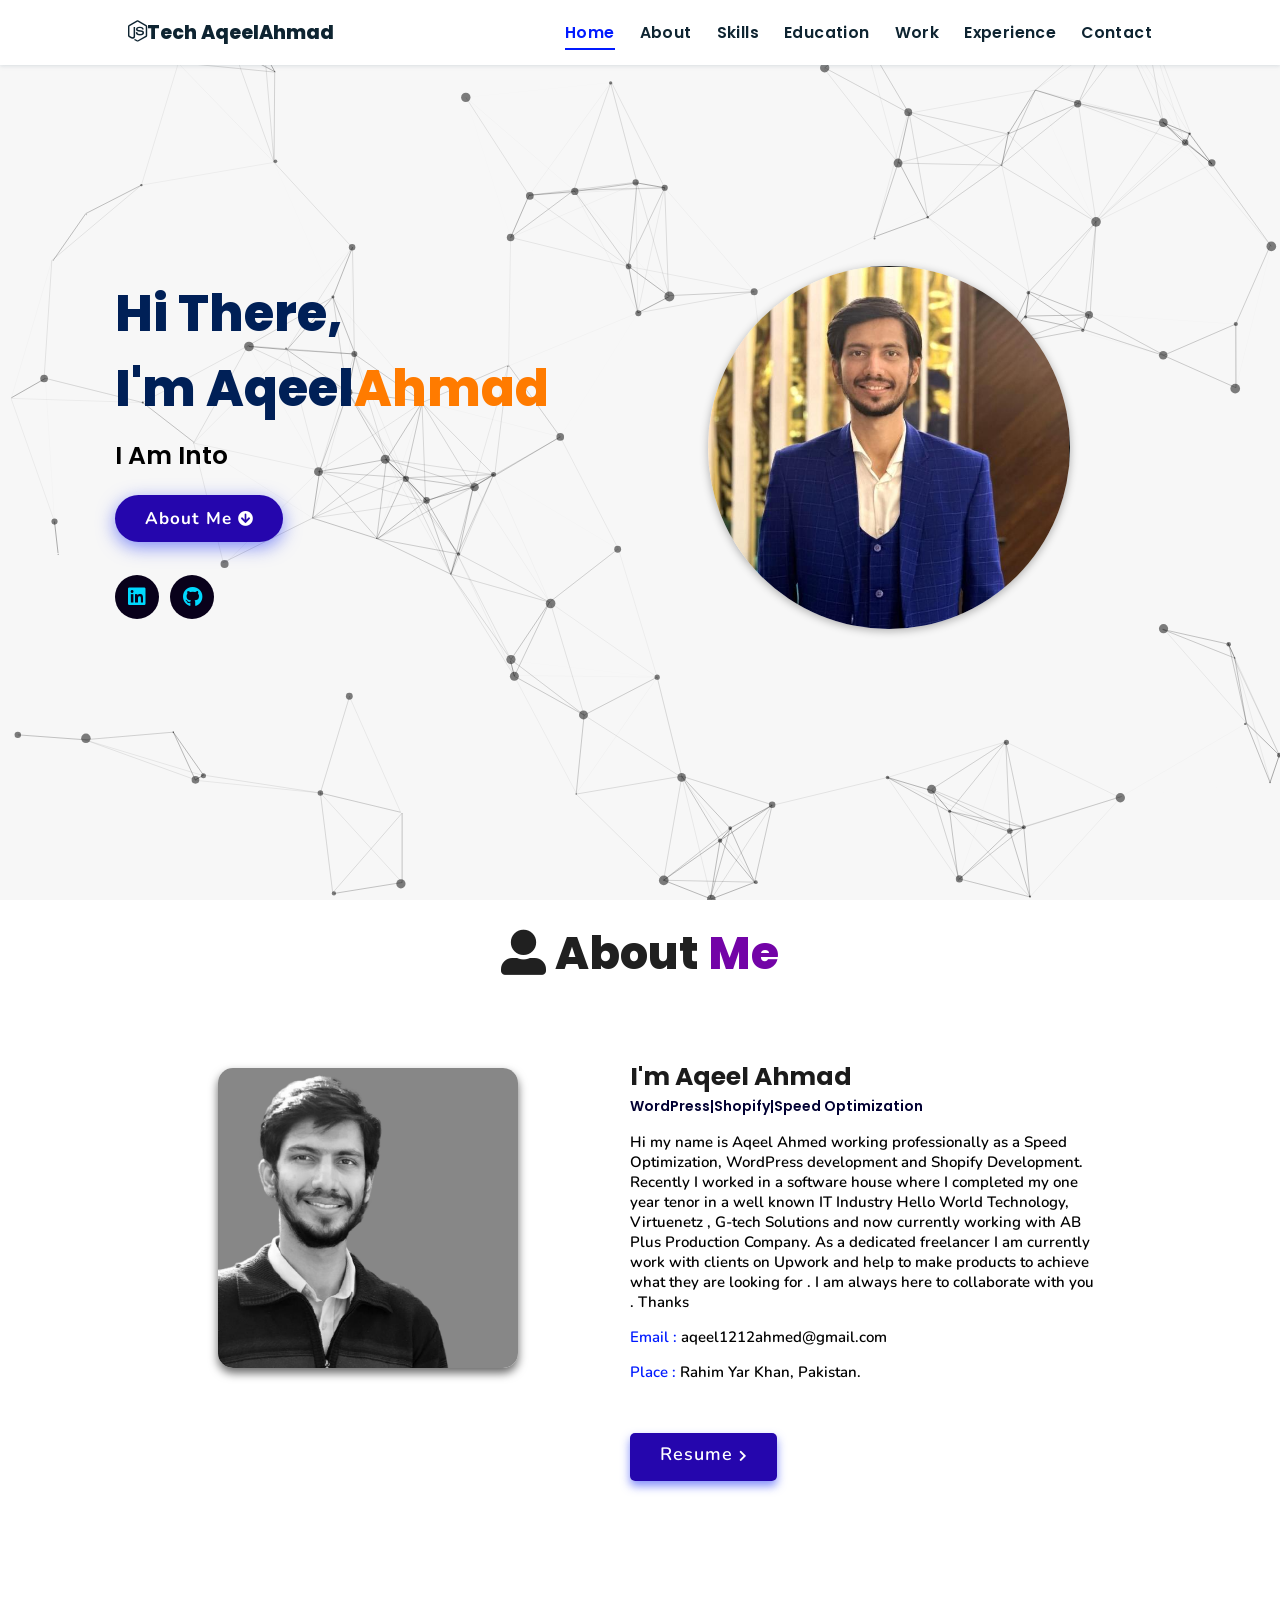
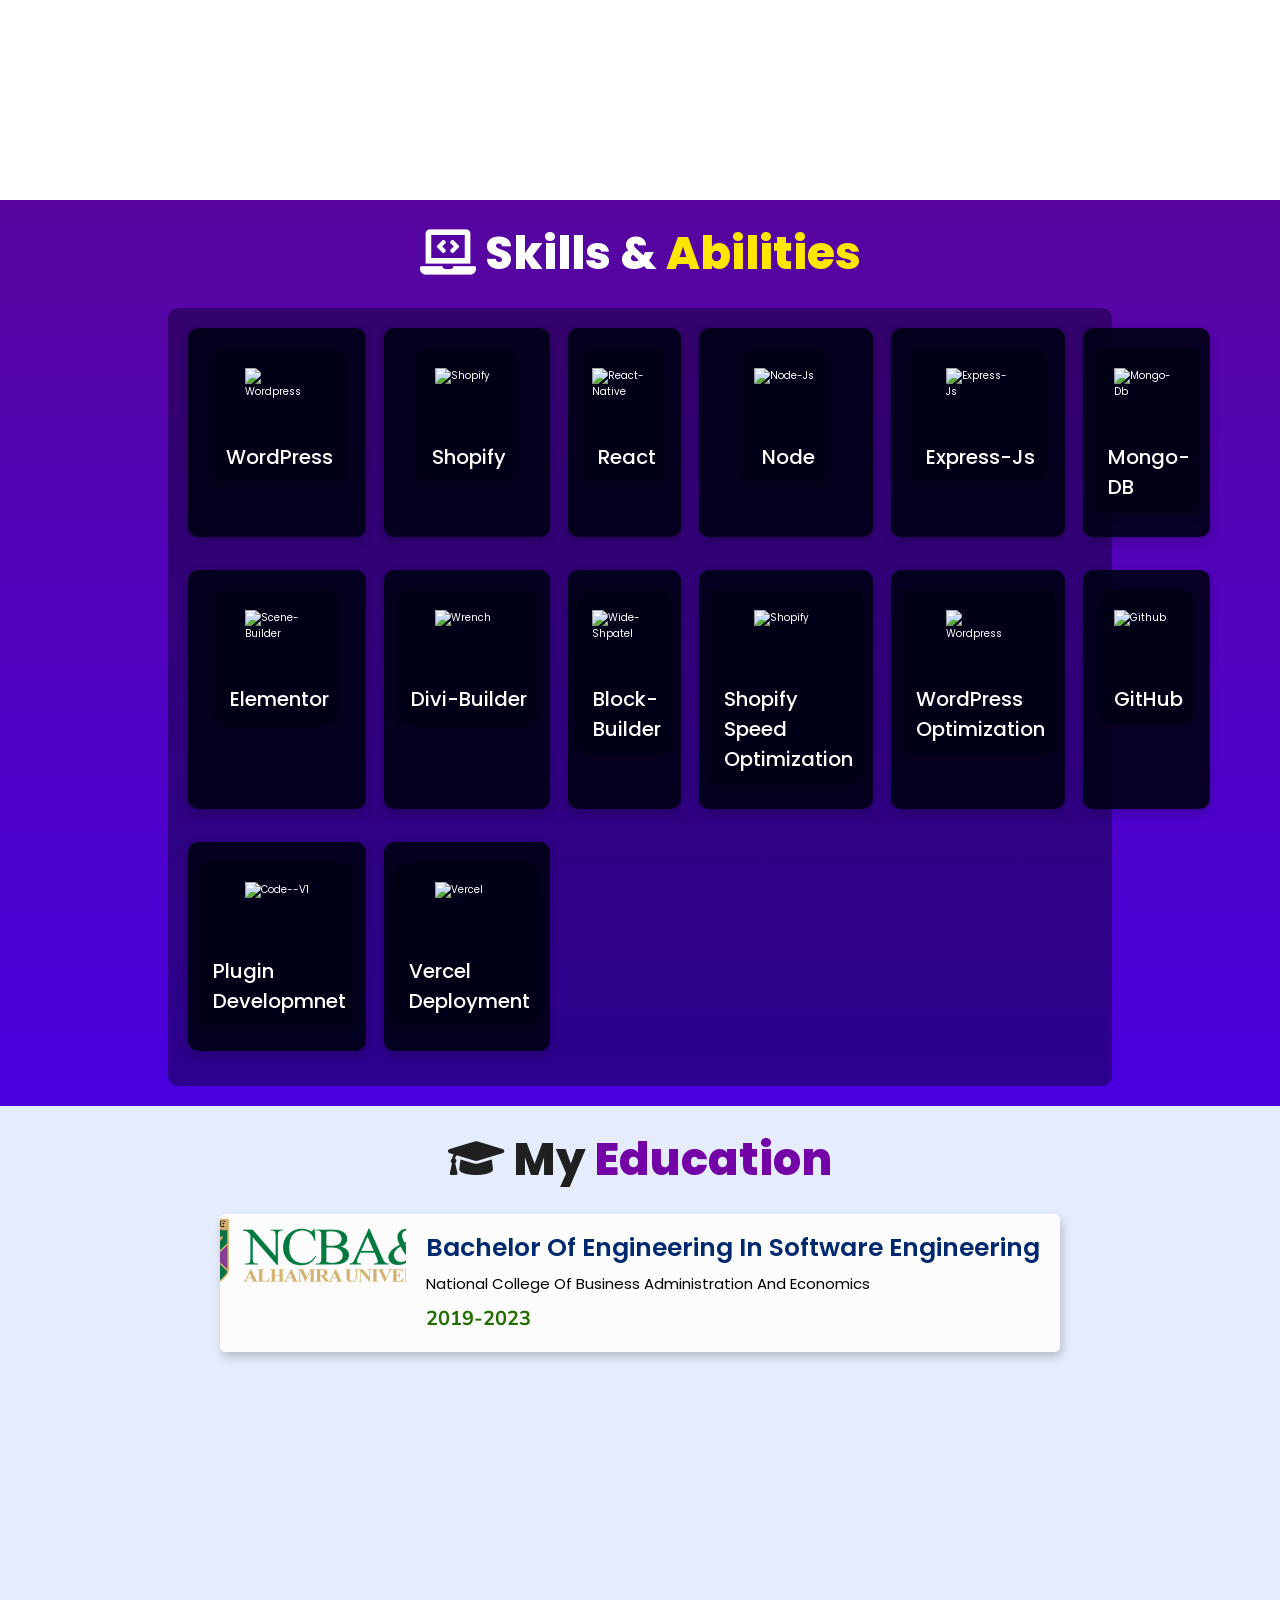
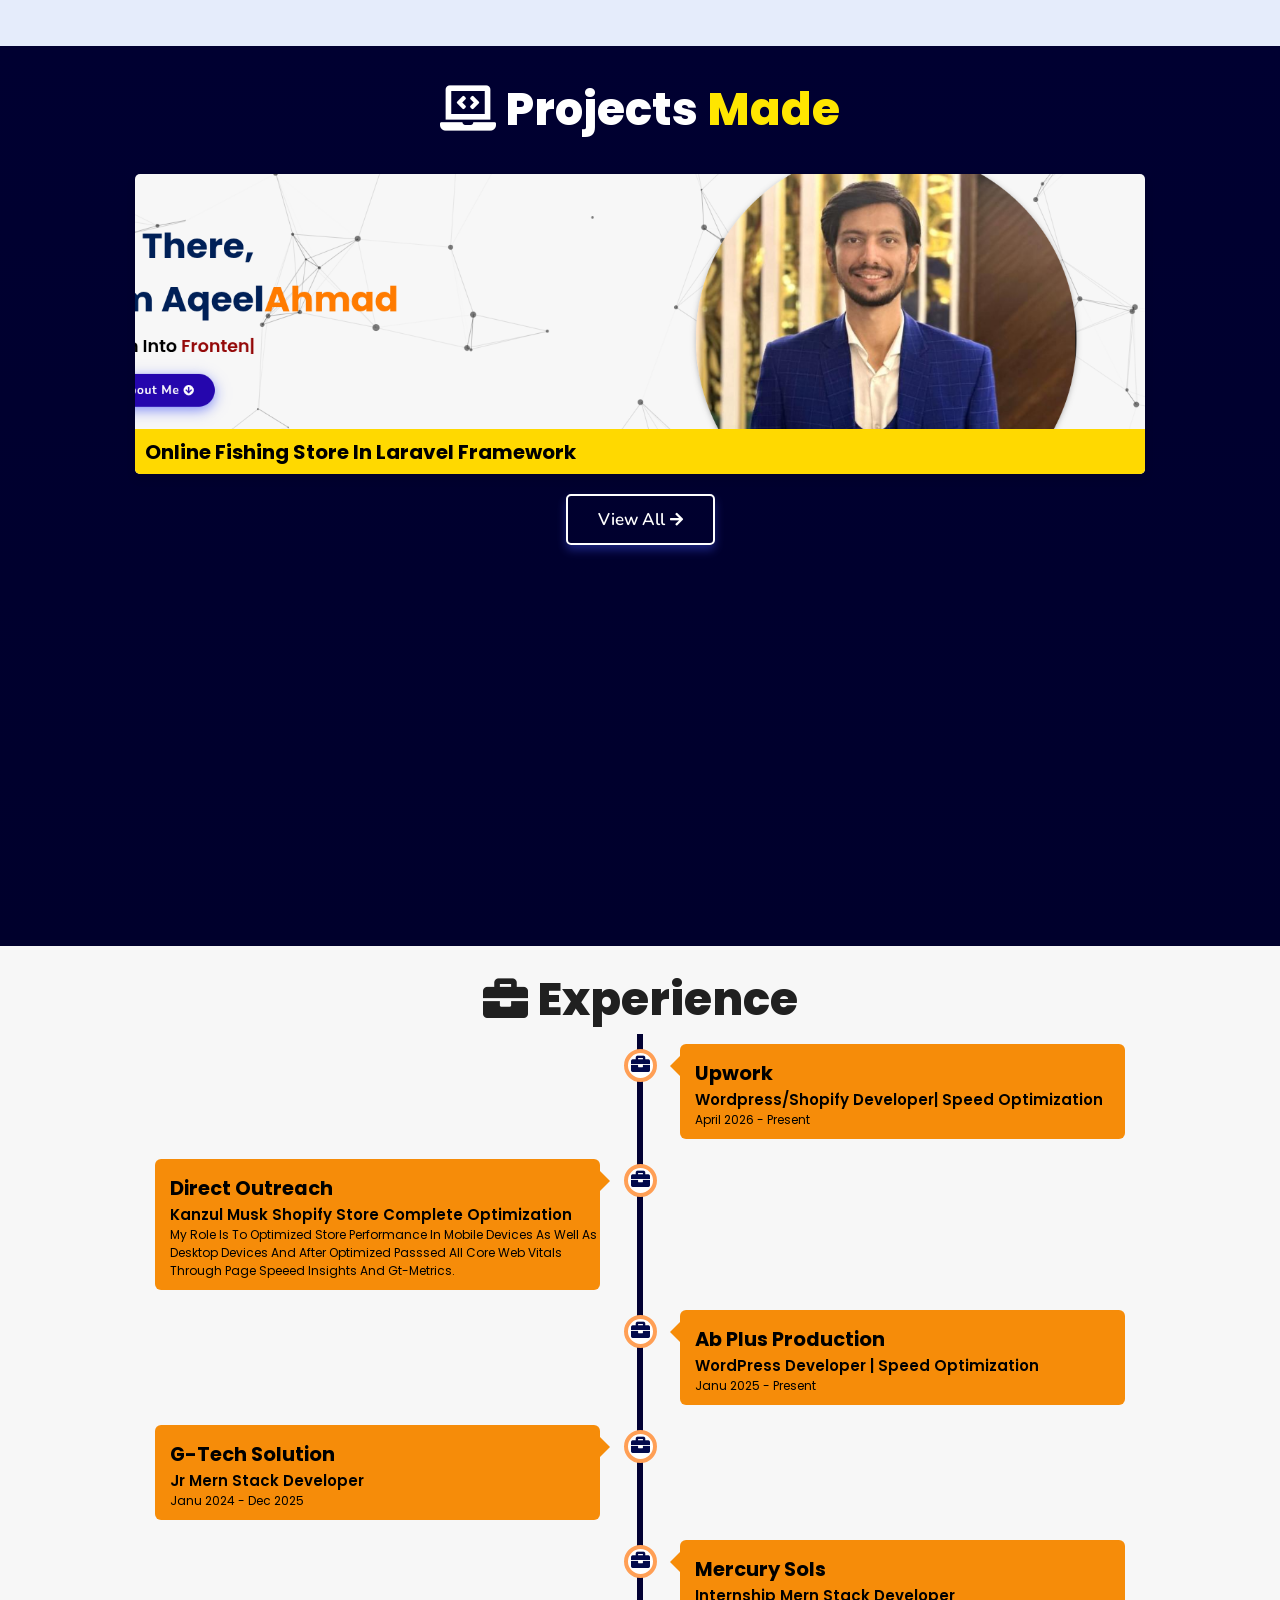
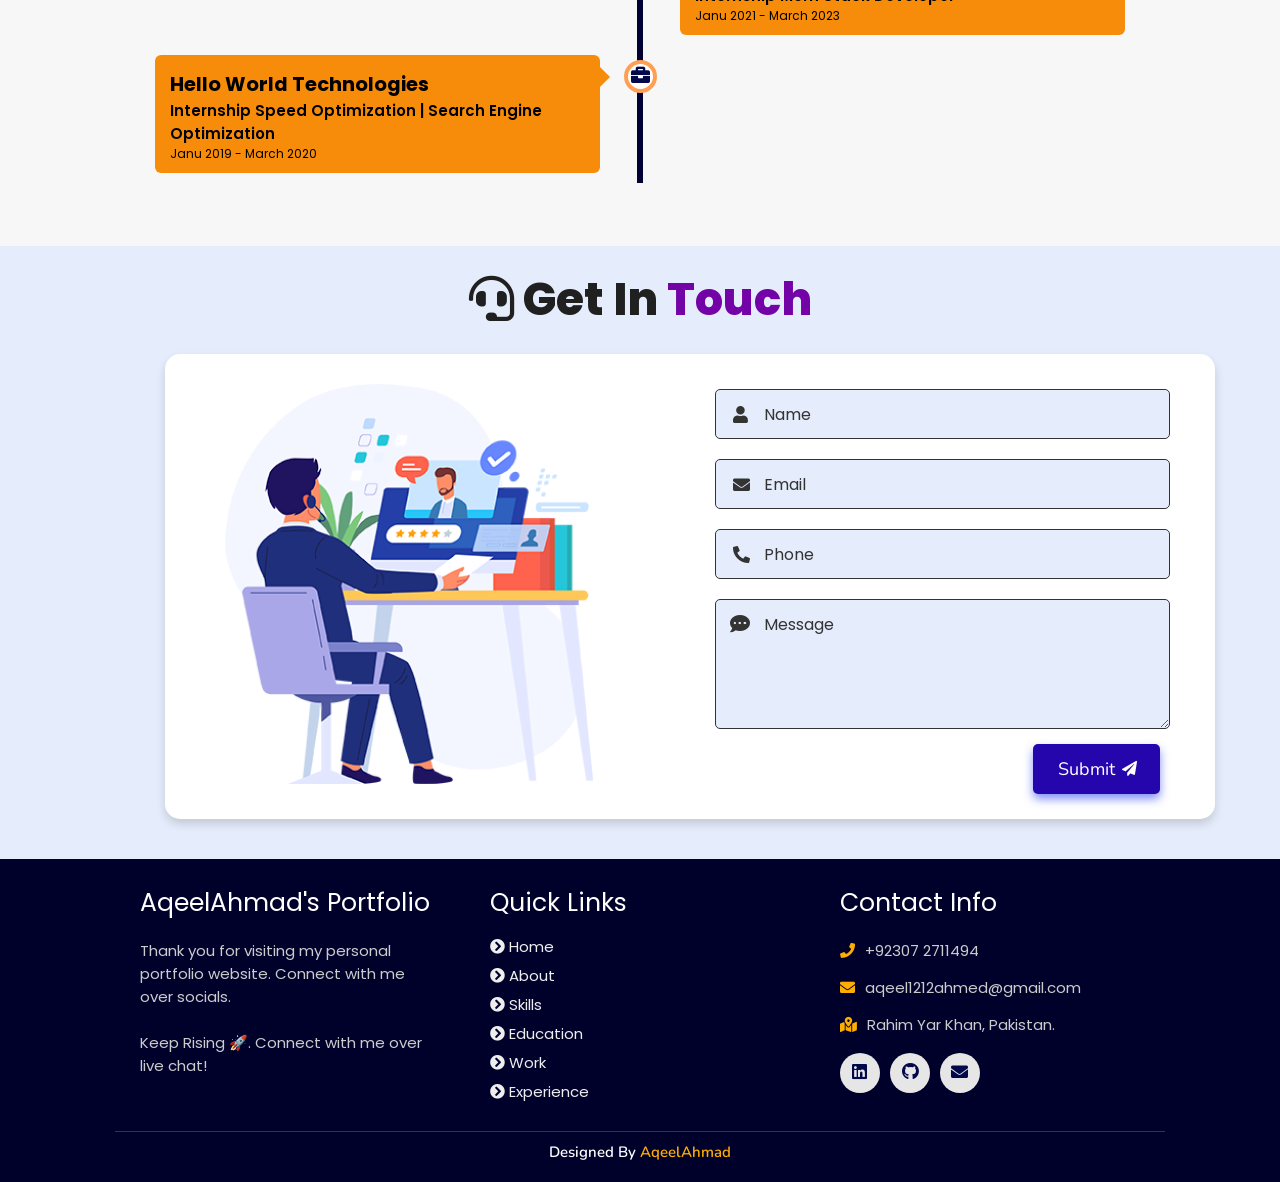
==== index.html @ 5b8ec78a "Update project link in index.html" ====
<!DOCTYPE html>
<html lang="en">

<head>
  <meta charset="UTF-8">
  <meta http-equiv="X-UA-Compatible" content="IE=edge">
  <meta name="viewport" content="width=device-width, initial-scale=1.0">
  <meta name="keywords"
    content="aqeel ahmad, portfolio, aqeel, full stack dev, personal portfolio lifecodes, shopify development, portfolio website, personal portfolio, wordpress development, speed optimization" />
  <meta name="description" content="Welcome to Aqeel Ahmad Portfolio. Expert in Full Stack Web Development, WordPress Development, Shopify Development, Website Speed Optimization." />
  <!-- Custom CSS -->
  <link rel="stylesheet" href="./assets/css/style.css">
  <!-- Font Awesome -->
  <link rel="stylesheet" href="https://cdnjs.cloudflare.com/ajax/libs/font-awesome/5.15.3/css/all.min.css"
    integrity="sha512-iBBXm8fW90+nuLcSKlbmrPcLa0OT92xO1BIsZ+ywDWZCvqsWgccV3gFoRBv0z+8dLJgyAHIhR35VZc2oM/gI1w=="
    crossorigin="anonymous" referrerpolicy="no-referrer" />
  <!-- Favicon -->
  <link id='favicon' rel="shortcut icon" href="./assets/images/favicon.png" type="image/x-png">
  <title>  Portfolio | Aqeel Ahmad </title>
</head>

<body oncontextmenu="return false">

  <!-- pre loader -->
  <!-- <div class="loader-container">
  <img draggable="false" src="./assets/images/preloader.gif" alt="">
</div> -->

  <!-- navbar starts -->
  <header>
    <a href="/" class="logo"><i class="fab fa-node-js"></i>Tech AqeelAhmad</a>

    <div id="menu" class="fas fa-bars"></div>
    <nav class="navbar">
      <ul>
        <li><a class="active" href="#home">Home</a></li>
        <li><a href="#about">About</a></li>
        <li><a href="#skills">Skills</a></li>
        <li><a href="#education">Education</a></li>
        <li><a href="#work">Work</a></li>
        <li><a href="#experience">Experience</a></li>
        <li><a href="#contact">Contact</a></li>
      </ul>
    </nav>
  </header>
  <!-- navbar ends -->


  <!-- hero section starts -->
  <section class="home" id="home">
    <div id="particles-js"></div>

    <div class="content">
      <h2>Hi There,<br /> I'm Aqeel<span>Ahmad</span></h2>
      <p>i am into <span class="typing-text"></span></p>
      <a href="#about" class="btn"><span>About Me</span>
        <i class="fas fa-arrow-circle-down"></i>
      </a>
      <div class="socials">
        <ul class="social-icons">
          <li><a class="linkedin" aria-label="LinkedIn" href="https://www.linkedin.com/in/techaqeelahmad"
              target="_blank"><i class="fab fa-linkedin"></i></a></li>
          <li><a class="github" aria-label="GitHub" href="https://github.com/Aqeelmed" target="_blank"><i
                class="fab fa-github"></i></a></li>
          <!-- <li><a class="dev" aria-label="Dev" href="#" target="_blank"><i class="fab fa-dev"></i></a></li> -->
        </ul>
      </div>
    </div>
    <div class="image">
      <img draggable="false" class="tilt" src="./assets/images/hero_1.png" alt="">
    </div>
  </section>
  <!-- hero section ends -->


  <!-- about section starts -->
  <section class="about" id="about">
    <h2 class="heading"><i class="fas fa-user-alt"></i> About <span>Me</span></h2>

    <div class="row">

      <div class="image">
        <img draggable="false" class="tilt" src="./assets/images/hero.png" alt="">
      </div>
      <div class="content">
        <h3>I'm Aqeel Ahmad</h3>
        <span class="tag"> WordPress|Shopify|Speed Optimization </span>

        <p>Hi my name is Aqeel Ahmed working professionally as a Speed Optimization,
          WordPress development and Shopify Development. Recently I worked in a software house where I completed my one
          year tenor in a well known IT Industry Hello World Technology, Virtuenetz , G-tech Solutions and now currently
          working with AB Plus Production Company. As a dedicated freelancer I am currently work with clients on Upwork
          and help to make products to achieve what they are looking for . I am always here to collaborate with you .
          Thanks </p>

        <div class="box-container">
          <!-- <div class="box">
              <p><span> age: </span> 20</p>
              <p><span> phone : </span> +91 XXX-XXX-XXXX</p>
            </div> -->
          <div class="box">
            <p><span> email : </span> aqeel1212ahmed@gmail.com</p>
            <p><span> place : </span> Rahim Yar Khan, Pakistan.</p>
          </div>
        </div>

        <div class="resumebtn">
          <a href="https://drive.google.com/file/d/1DLT5ZkcRjgW5vXzE-aV1rgcgLmIfmIZB/view" target="_blank"
            class="btn"><span>Resume</span>
            <i class="fas fa-chevron-right"></i>
          </a>
        </div>

      </div>
    </div>
  </section>
  <!-- about section ends -->

  <!-- skills section starts -->
  <section class="skills" id="skills">

    <h2 class="heading"><i class="fas fa-laptop-code"></i> Skills & <span>Abilities</span></h2>

    <div class="container">
      <div class="row" id="skillsContainer">
        <div class="bar">
          <div class="info">
            <div class="bar">
              <div class="info">
                <img width="64" height="64" src="https://img.icons8.com/nolan/64/wordpress.png" alt="wordpress" />
                <span>WordPress </span>
              </div>
            </div>
          </div>
        </div>

        <div class="bar">
          <div class="info">
            <div class="bar">
              <div class="info">
                <img width="64" height="64" src="https://img.icons8.com/nolan/64/shopify.png" alt="shopify" />
                <span>Shopify </span>
              </div>
            </div>
          </div>
        </div>
        <div class="bar">
          <div class="info">
            <div class="bar">
              <div class="info">
                <img width="64" height="64" src="https://img.icons8.com/nolan/64/react-native.png" alt="react-native" />
                <span>React </span>
              </div>
            </div>
          </div>
        </div>
        <div class="bar">
          <div class="info">
            <div class="bar">
              <div class="info">
                <img width="64" height="64" src="https://img.icons8.com/nolan/64/node-js.png" alt="node-js" />
                <span>Node </span>
              </div>
            </div>
          </div>
        </div>

        <div class="bar">
          <div class="info">
            <div class="bar">
              <div class="info">
                <img width="64" height="64" src="https://img.icons8.com/nolan/64/express-js.png" alt="express-js" />
                <span>Express-Js </span>
              </div>
            </div>
          </div>
        </div>

        <div class="bar">
          <div class="info">
            <div class="bar">
              <div class="info">
                <img width="64" height="64" src="https://img.icons8.com/nolan/64/mongo-db.png" alt="mongo-db" />
                <span>Mongo-DB </span>
              </div>
            </div>
          </div>
        </div>

        <div class="bar">
          <div class="info">
            <div class="bar">
              <div class="info">
                <img width="64" height="64" src="https://img.icons8.com/nolan/64/scene-builder.png"
                  alt="scene-builder" />
                <span>Elementor </span>
              </div>
            </div>
          </div>
        </div>

        <div class="bar">
          <div class="info">
            <div class="bar">
              <div class="info">
                <img width="64" height="64" src="https://img.icons8.com/nolan/64/wrench.png" alt="wrench" />
                <span>Divi-Builder </span>
              </div>
            </div>
          </div>
        </div>

        <div class="bar">
          <div class="info">
            <div class="bar">
              <div class="info">
                <img width="64" height="64" src="https://img.icons8.com/pulsar-gradient/48/wide-shpatel.png"
                  alt="wide-shpatel" />
                <span>Block-Builder </span>
              </div>
            </div>
          </div>
        </div>
        <div class="bar">
          <div class="info">
            <div class="bar">
              <div class="info">
                <img width="64" height="64" src="https://img.icons8.com/nolan/64/shopify.png" alt="shopify" />
                <span> Shopify Speed Optimization </span>
              </div>
            </div>
          </div>
        </div>
        <div class="bar">
          <div class="info">
            <div class="bar">
              <div class="info">
                <img width="64" height="64" src="https://img.icons8.com/nolan/64/wordpress.png" alt="wordpress" />
                <span> WordPress Optimization </span>
              </div>
            </div>
          </div>
        </div>

        <div class="bar">
          <div class="info">
            <div class="bar">
              <div class="info">
                <img width="64" height="64" src="https://img.icons8.com/softteal-gradient/24/github.png" alt="github" />
                <span> GitHub </span>
              </div>
            </div>
          </div>
        </div>

        <div class="bar">
          <div class="info">
            <div class="bar">
              <div class="info">
                <img width="64" height="64" src="https://img.icons8.com/nolan/64/code--v1.png" alt="code--v1" />
                <span> Plugin Developmnet </span>
              </div>
            </div>
          </div>
        </div>

        <div class="bar">
          <div class="info">
            <div class="bar">
              <div class="info">
                <img width="64" height="64" src="https://img.icons8.com/nolan/64/vercel.png" alt="vercel" />
                <span> Vercel Deployment </span>
              </div>
            </div>
          </div>
        </div>
      </div>
    </div>
    </div>
    </div>
    </div>
  </section>
  <!-- skills section ends -->


  <!-- education section starts -->
  <section class="education" id="education">

    <h1 class="heading"><i class="fas fa-graduation-cap"></i> My <span>Education</span></h1>



    <div class="box-container">

      <div class="box">
        <div class="image">
          <img draggable="false" src="./assets/images/uni.png" alt="">
        </div>
        <div class="content">
          <h3>Bachelor of Engineering in Software Engineering</h3>
          <p>National College of Business Administration and Economics</p>
          <h4>2019-2023 </h4>
        </div>
      </div>
    </div>
  </section>
  <!-- education section ends -->


  <!-- work project section starts -->
  <section class="work" id="work">

    <h2 class="heading"><i class="fas fa-laptop-code"></i> Projects <span>Made</span></h2>

    <div class="box-container">

      <div class="box tilt">
        <img draggable="false" src="./assets/images/projects/project.png" alt="" />
        <div class="content">
          <div class="tag">
            <h3>Online Fishing Store in Laravel Framework</h3>
          </div>
          <div class="desc">
            <p>Complete Ecommerce Store in laravel Framework with all features that required</p>
            <div class="btns">
              <!-- <a href="#" class="btn" target="_blank"><i class="fas fa-eye"></i> View</a> -->
              <a href="https://github.com/Aqeelmed/Online-Fishing-Store.git" class="btn" target="_blank">Code <i
                  class="fas fa-code"></i></a>
            </div>
          </div>
        </div>
      </div>

    </div>

     <div class="viewall">
      <a href="/DigitalResume/projects/index.html" class="btn"><span>View All</span>
        <i class="fas fa-arrow-right"></i>
      </a>
    </div>

  </section>
  <!-- work project section ends -->

  <!-- experience section starts -->
  <section class="experience" id="experience">

    <h2 class="heading"><i class="fas fa-briefcase"></i> Experience </h2>

    <div class="timeline">

      <div class="container right">
        <div class="content">
          <div class="tag">
            <h2>Upwork</h2>
          </div>
          <div class="desc">
            <h3>Wordpress/Shopify Developer| Speed Optimization </h3>
            <p>April 2026 - present</p>
          </div>
        </div>
      </div>

       <div class="container left">
        <div class="content">
          <div class="tag">
            <h2>Direct Outreach</h2>
          </div>
          <div class="desc">
            <h3>Kanzul Musk Shopify Store Complete Optimization</h3>
            <p>My role is to optimized store performance in mobile devices as well as desktop devices and after
               optimized passsed all core web vitals through page speeed insights and Gt-metrics.</p>
          </div>
        </div>
      </div>
       
      <div class="container right">
        <div class="content">
          <div class="tag">
            <h2>Ab Plus Production</h2>
          </div>
          <div class="desc">
            <h3>WordPress Developer | Speed Optimization </h3>
            <p>Janu 2025 - Present</p>
          </div>
        </div>
      </div>

      <div class="container left">
        <div class="content">
          <div class="tag">
            <h2>G-Tech Solution</h2>
          </div>
          <div class="desc">
            <h3>Jr Mern Stack Developer</h3>
            <p>Janu 2024 - Dec 2025</p>
          </div>
        </div>
      </div>

      <div class="container right">
        <div class="content">
          <div class="tag">
            <h2>Mercury Sols</h2>
          </div>
          <div class="desc">
            <h3>Internship Mern Stack Developer</h3>
            <p>Janu 2021 - march 2023</p>
          </div>
        </div>
      </div>

      <div class="container left">
        <div class="content">
          <div class="tag">
            <h2>Hello World Technologies</h2>
          </div>
          <div class="desc">
            <h3>Internship Speed Optimization | Search Engine Optimization</h3>
            <p>Janu 2019 - march 2020</p>
          </div>
        </div>
      </div>

    </div>

  </section>
  <!-- experience section ends -->

  <!-- contact section starts -->
  <section class="contact" id="contact">

    <h2 class="heading"><i class="fas fa-headset"></i> Get in <span>Touch</span></h2>

    <div class="container">
      <div class="content">
        <div class="image-box">
          <img draggable="false" src="./assets/images/contact1.png" alt="">
        </div>
        <form  action="https://formspree.io/f/mpqknkvo"
  method="POST" id="contact-form">

          <div class="form-group">
            <div class="field">
              <input type="text" name="name" placeholder="Name" required>
              <i class='fas fa-user'></i>
            </div>
            <div class="field">
              <input type="text" name="email" placeholder="Email" required>
              <i class='fas fa-envelope'></i>
            </div>
            <div class="field">
              <input type="text" name="phone" placeholder="Phone">
              <i class='fas fa-phone-alt'></i>
            </div>
            <div class="message">
              <textarea placeholder="Message" name="message" required></textarea>
              <i class="fas fa-comment-dots"></i>
            </div>
          </div>
          <div class="button-area">
            <button type="submit">
              Submit <i class="fa fa-paper-plane"></i></button>
          </div>
        </form>
      </div>
    </div>
  </section>
  <!-- contact section ends -->


  <!-- footer section starts -->
  <section class="footer">

    <div class="box-container">

      <div class="box">
        <h3>AqeelAhmad's Portfolio</h3>
        <p>Thank you for visiting my personal portfolio website. Connect with me over socials. <br /> <br /> Keep Rising
          🚀. Connect with me over live chat!</p>
      </div>

      <div class="box">
        <h3>quick links</h3>
        <a href="#home"><i class="fas fa-chevron-circle-right"></i> home</a>
        <a href="#about"><i class="fas fa-chevron-circle-right"></i> about</a>
        <a href="#skills"><i class="fas fa-chevron-circle-right"></i> skills</a>
        <a href="#education"><i class="fas fa-chevron-circle-right"></i> education</a>
        <a href="#work"><i class="fas fa-chevron-circle-right"></i> work</a>
        <a href="#experience"><i class="fas fa-chevron-circle-right"></i> experience</a>
      </div>

      <div class="box">
        <h3>contact info</h3>
        <p> <i class="fas fa-phone"></i>+92307 2711494</p>
        <p> <i class="fas fa-envelope"></i>aqeel1212ahmed@gmail.com</p>
        <p> <i class="fas fa-map-marked-alt"></i>Rahim Yar Khan, Pakistan.</p>
        <div class="share">

          <a href="https://www.linkedin.com/in/techaqeelahmad/" class="fab fa-linkedin" aria-label="LinkedIn"
            target="_blank"></a>
          <a href="https://github.com/Aqeelmed" class="fab fa-github" aria-label="GitHub" target="_blank"></a>
          <a href="mailto:aqeel1212ahmed@gmail.com" class="fas fa-envelope" aria-label="Mail" target="_blank"></a>
        </div>
      </div>
    </div>

    <h1 class="credit">Designed </i> by <a href="https://www.linkedin.com/in/techaqeelahmad/"> AqeelAhmad</a></h1>

  </section>
  <!-- footer section ends -->


  <!-- scroll top btn -->
  <a href="#home" aria-label="ScrollTop" class="fas fa-angle-up" id="scroll-top"></a>
  <!-- scroll back to top -->


  <!-- ==== ALL MAJOR JAVASCRIPT CDNS STARTS ==== -->
  <!-- jquery cdn -->
  <script src="https://cdnjs.cloudflare.com/ajax/libs/jquery/3.6.0/jquery.min.js"
    integrity="sha512-894YE6QWD5I59HgZOGReFYm4dnWc1Qt5NtvYSaNcOP+u1T9qYdvdihz0PPSiiqn/+/3e7Jo4EaG7TubfWGUrMQ=="
    crossorigin="anonymous" referrerpolicy="no-referrer"></script>

  <!-- typed.js cdn -->
  <script src="https://cdnjs.cloudflare.com/ajax/libs/typed.js/2.0.5/typed.min.js"
    integrity="sha512-1KbKusm/hAtkX5FScVR5G36wodIMnVd/aP04af06iyQTkD17szAMGNmxfNH+tEuFp3Og/P5G32L1qEC47CZbUQ=="
    crossorigin="anonymous" referrerpolicy="no-referrer"></script>

  <!-- particle.js links -->
  <script src="./assets/js/particles.min.js"></script>
  <script src="./assets/js/app.js"></script>

  <!-- vanilla tilt.js links -->
  <script src="https://cdnjs.cloudflare.com/ajax/libs/vanilla-tilt/1.7.0/vanilla-tilt.min.js"
    integrity="sha512-SttpKhJqONuBVxbRcuH0wezjuX+BoFoli0yPsnrAADcHsQMW8rkR84ItFHGIkPvhnlRnE2FaifDOUw+EltbuHg=="
    crossorigin="anonymous" referrerpolicy="no-referrer"></script>

  <!-- scroll reveal anim -->
  <script src="https://unpkg.com/scrollreveal"></script>

  <script type="text/javascript" src="https://cdn.jsdelivr.net/npm/emailjs-com@3/dist/email.min.js"></script>

  <!-- ==== ALL MAJOR JAVASCRIPT CDNS ENDS ==== -->

  <script src="./assets/js/script.js"></script>
<!--Start of Tawk.to Script-->
<script type="text/javascript">
var Tawk_API=Tawk_API||{}, Tawk_LoadStart=new Date();
(function(){
var s1=document.createElement("script"),s0=document.getElementsByTagName("script")[0];
s1.async=true;
s1.src='https://embed.tawk.to/69edcb18769bc21c33dcdf90/1jn4e2mbi';
s1.charset='UTF-8';
s1.setAttribute('crossorigin','*');
s0.parentNode.insertBefore(s1,s0);
})();
</script>
<!--End of Tawk.to Script-->
</body>

</html>
---- assets/css/style.css ----
@import url("https://fonts.googleapis.com/css2?family=Poppins:wght@400;600;700&display=swap");
@import url("https://fonts.googleapis.com/css2?family=Nunito:ital,wght@0,300;0,400;0,600;0,700;1,300;1,400&display=swap");

* {
  margin: 0;
  padding: 0;
  box-sizing: border-box;
  text-decoration: none;
  outline: none;
  border: none;
  text-transform: capitalize;
  transition: all 0.2s linear;
}
html {
  font-size: 62.5%;
  overflow-x: hidden;
  scroll-behavior: smooth;
}
body {
  background: #f7f7f7;
  font-family: "Poppins", sans-serif;
}

*::selection {
  background: #2b3dda;
  color: #fff;
}

html {
  font-size: 62.5%;
  overflow-x: hidden;
}
html::-webkit-scrollbar {
  width: 0.8rem;
}
html::-webkit-scrollbar-track {
  background: rgb(235, 202, 245);
}
html::-webkit-scrollbar-thumb {
  background: #420177;
}

/* pre loader start */
.loader-container {
  position: fixed;
  top: 0;
  left: 0;
  z-index: 10000;
  background: #e6eff1;
  display: flex;
  align-items: center;
  justify-content: center;
  height: 100%;
  width: 100%;
}
.loader-container.fade-out {
  top: -120%;
}
/* pre loader end */

/* navbar starts */
header {
  position: fixed;
  top: 0;
  left: 0;
  right: 0;
  z-index: 1000;
  display: flex;
  align-items: center;
  justify-content: space-between;
  padding: 1.7rem 10%;
  height: 6.5rem;
  background-color: #fff;
  box-shadow: 0 1px 4px rgba(146, 161, 176, 0.3);
}
section {
  min-height: 100vh;
  padding: 2rem 9%;
}
.heading {
  font-size: 4.5rem;
  color: rgb(32, 32, 32);
  font-weight: 800;
  text-align: center;
}
.heading span {
  color: rgb(115, 3, 167);
}
header .logo {
  font-size: 1.9rem;
  font-weight: 800;
  text-decoration: none;
  color: #0e2431;
}
header .logo i {
  font-size: 2.2rem;
}
header .logo:hover {
  color: #fc8c05;
}
header .navbar ul {
  list-style: none;
  display: flex;
  justify-content: center;
  align-items: center;
}
header .navbar li {
  margin-left: 2.5rem;
}
header .navbar ul li a {
  font-size: 1.57rem;
  color: #0e2431;
  font-weight: 600;
  text-decoration: none;
  letter-spacing: 0.04rem;
  transition: 0.2s;
}
header .navbar ul li a.active,
header .navbar ul li a:hover {
  color: #011aff;
  border-bottom: 0.2rem solid #011aff;
  padding: 0.5rem 0;
}
/* navbar ends */

/* hamburger icon starts*/
#menu {
  font-size: 3rem;
  cursor: pointer;
  color: rgb(24, 2, 63);
  display: none;
}
@media (max-width: 768px) {
  #menu {
    display: block;
  }
  header .navbar {
    position: fixed;
    top: 6.5rem;
    right: -120%;
    width: 75%;
    height: 100%;
    text-align: left;
    align-items: flex-start;
    background-color: #0e0f31;
  }
  header .navbar ul {
    flex-flow: column;
    padding: 1rem;
  }
  header .navbar ul li {
    text-align: center;
    width: 100%;
    margin: 1rem 0;
    border-radius: 0.5rem;
    width: 26rem;
  }
  header .navbar ul li a {
    display: block;
    padding: 1rem;
    text-align: left;
    color: #fff;
    font-size: 2rem;
  }
  header .navbar ul li a.active,
  header .navbar ul li a:hover {
    padding: 1rem;
    color: #fff;
    border-radius: 0.5rem;
    border-bottom: 0.5rem solid #011aff;
  }
  .fa-times {
    transform: rotate(180deg);
  }
  header .navbar.nav-toggle {
    right: 0;
  }
}
/* hamburger icon ends */

/* hero section starts*/
.home {
  position: relative;
  display: flex;
  flex-wrap: wrap;
  gap: 1.5rem;
  min-height: 100vh;
  align-items: center;
}
.home #particles-js {
  position: absolute;
  top: 0;
  left: 0;
  height: 100%;
  width: 100%;
}
.home::before {
  content: "";
  position: absolute;
  top: 0;
  left: 0;
  height: 100%;
  width: 100%;
}
.home .content {
  flex: 1 1 40rem;
  padding-top: 1rem;
  z-index: 1;
}
.home .image {
  flex: 1 1 40rem;
  z-index: 1;
}
.home .image img {
  width: 70%;
  margin-left: 6rem;
  border-radius: 50%;
  box-shadow: 0 2px 8px rgba(0, 0, 0, 0.3);
  cursor: pointer;
}
.home .image img:hover {
  box-shadow: 0 5px 15px rgba(0, 0, 0, 0.5);
}
.home .content h2 {
  font-size: 5rem;
  font-weight: 800;
  color: #002057;
}
.home .content h2 span {
  font-size: 5rem;
  font-weight: 800;
  color: #ff7b00;
}
.home .content p {
  font-size: 2.5rem;
  color: #000;
  font-weight: 600;
  padding: 1rem 0;
}
.home .content p span {
  font-size: 2.5rem;
  color: rgb(148, 8, 8);
  font-weight: 600;
  padding: 1rem 0;
}
.home .btn {
  margin-top: 1rem;
  position: absolute;
  line-height: 0;
  padding: 1.6rem 3rem;
  border-radius: 4em;
  transition: 0.5s;
  color: #fff;
  background: #2506ad;
  box-shadow: 0px 5px 18px rgba(48, 68, 247, 0.6);
  font-family: "Nunito", sans-serif;
}
.home .btn span {
  font-weight: 700;
  font-size: 1.7rem;
  letter-spacing: 0.1rem;
}
.home .btn i {
  margin-left: 0.3rem;
  font-size: 1.5rem;
  transition: 0.3s;
}
.home .btn:hover {
  background: #1a047e;
}
.home .btn:hover i {
  transform: translateX(5px);
}
/* social icons start */
.socials {
  position: relative;
  margin-top: 9rem;
}
.socials .social-icons {
  padding-left: 0;
  margin-bottom: 0;
  list-style: none;
}
.socials .social-icons li {
  display: inline-block;
  margin-bottom: 14px;
}
.social-icons a {
  font-size: 2rem;
  display: inline-block;
  line-height: 44px;
  color: #00d9ff;
  background-color: #09011b;
  width: 44px;
  height: 44px;
  text-align: center;
  margin-right: 8px;
  border-radius: 100%;
  -webkit-transition: all 0.2s linear;
  -o-transition: all 0.2s linear;
  transition: all 0.2s linear;
}
.social-icons a:active,
.social-icons a:focus,
.social-icons a:hover {
  color: #fff;
  background-color: #0685da;
}
.social-icons a.github:hover {
  background-color: #0e0e0e;
}
.social-icons a.twitter:hover {
  background-color: #00aced;
}
.social-icons a.linkedin:hover {
  background-color: #007bb6;
}
.social-icons a.dev:hover {
  background-color: #070707;
}
.social-icons a.instagram:hover {
  background-color: #ee00da;
}
/* social icons end */

/* hero media queries starts*/
@media (max-width: 450px) {
  .home .btn {
    margin: 4rem 0;
  }
  .socials {
    margin-top: 12rem;
  }
  .home .image img {
    margin-top: -12rem;
  }
  .home .content p {
    font-size: 2.2rem;
  }
  .home .content p span {
    font-size: 2.2rem;
  }
}
/* hero media queries ends*/
/* hero section end */

/* about section starts */
.about {
  background: rgb(255, 255, 255);
}
.about .row {
  display: flex;
  flex-direction: row;
  gap: 2rem;
  flex-wrap: wrap;
  padding: 4rem;
}
.about .row .image {
  text-align: center;
  flex: 1 1 35rem;
}
.about .row .image img {
  margin: 4rem;
  width: 30rem;
  height: auto;
  border-radius: 5%;
  box-shadow: 0 5px 10px rgba(0, 0, 0, 0.6);
  mix-blend-mode: luminosity;
  transition: 0.3s;
  cursor: pointer;
}
.about .row .image img:hover {
  mix-blend-mode: normal;
}
.about .row .content {
  flex: 1 1 45rem;
  padding: 3rem;
}
.about .row .content h3 {
  color: rgb(27, 27, 27);
  font-size: 2.5rem;
}
.about .row .content .tag {
  font-size: 1.4rem;
  color: #020133;
  font-weight: 600;
  margin-top: 1rem;
}
.about .row .content p {
  font-size: 1.5rem;
  margin-top: 1.5rem;
  font-family: "Nunito";
  font-weight: 600;
  text-transform: none;
}
.about .row .content .box-container {
  display: flex;
  flex-wrap: wrap;
  gap: 1.5rem;
  font-family: "Nunito";
  font-weight: 600;
}
.about .row .content .box-container .box p {
  text-transform: none;
}
.about .row .content .box-container .box p span {
  color: #011aff;
}
.resumebtn {
  margin-top: 6rem;
}
.resumebtn .btn {
  padding: 1.7rem 3rem;
  border-radius: 0.5em;
  transition: 0.3s;
  color: #fff;
  background: #2506ad;
  box-shadow: 0px 5px 10px rgba(48, 68, 247, 0.6);
  font-family: "Nunito", sans-serif;
}
.resumebtn .btn span {
  font-weight: 600;
  font-size: 1.8rem;
  letter-spacing: 0.1rem;
}
.resumebtn .btn i {
  margin-left: 0.3rem;
  font-size: 1.2rem;
  transition: 0.3s;
}
.resumebtn .btn:hover {
  background: #1a047e;
}
.resumebtn .btn:hover i {
  transform: translateX(5px);
}
/* about media queries starts*/
@media screen and (max-width: 600px) {
  .about .row .image {
    margin-top: 2rem;
  }
  .about .row .image img {
    margin: 0 auto;
    width: 80%;
    mix-blend-mode: normal;
  }
  .about .row {
    padding: 0.5rem;
    margin-bottom: 7rem;
  }
  .about .row .content {
    padding: 1rem;
  }
  .about .row .content .box-container {
    gap: 0;
  }
}
/* about media queries ends*/
/* about section ends */

/* skills section starts */
.skills {
  min-height: 90vh;
  background: linear-gradient(to bottom, #57059e, #4a00e0);
}
.skills h2 {
  color: #fff;
}
.skills .heading span {
  color: rgb(255, 230, 0);
}
.skills .container {
  background: rgba(0, 0, 22, 0.4);
  color: #fff;
  border-radius: 1rem;
  padding: 2rem;
  width: 90%;
  margin: auto;
  margin-top: 2rem;
}
.skills .container .row {
  display: grid;
  grid-template-columns: repeat(6, 1fr);
  flex-wrap: wrap;
  gap: 1.8rem;
}
.skills .container .bar {
  margin-bottom: 15px;
  padding: 10px;
  border-radius: 1rem;
  box-shadow: 0 4px 10px rgba(0, 0, 0, 0.2);
  background: rgba(0, 0, 22, 0.9);
  transition: 0.2s;
}
.skills .container .bar:hover {
  box-shadow: 0 8px 10px rgba(0, 2, 68, 0.8) !important;
  background-color: rgba(0, 0, 0, 0.9) !important;
}
.skills .container .bar .info {
  display: flex;
  flex-direction: column;
  align-items: center;
  gap: 1rem;
  margin-top: 1rem;
}
.skills .container .bar .info i {
  font-size: 4rem;
}
.skills .container .bar .info span {
  font-size: 2rem;
  font-weight: 500;
  font-family: "Poppins";
  margin-left: 0.5rem;
}
/* skills media queries starts*/
@media screen and (max-width: 600px) {
  .skills .container {
    padding: 0;
    margin: 0;
  }
  .skills .container .row {
    grid-template-columns: repeat(2, 1fr);
    margin: 1rem;
    padding: 2rem 0.2rem 2rem 0.2rem;
    gap: 1rem;
  }
  .skills .container {
    margin-top: 5px;
    width: 100%;
  }
}
/* skills media queries ends*/
/* skills section ends */

/* education section starts */
.education {
  background: #e5ecfb;
  min-height: 60vh;
}
.education .qoute {
  font-size: 1.5rem;
  text-align: center;
  font-family: "Nunito", sans-serif;
  font-weight: 600;
  margin-top: 0.5rem;
}
.education .box-container {
  display: flex;
  flex-wrap: wrap;
  justify-content: center;
  align-items: center;
  flex-direction: column;
}
.education .box-container .box {
  display: flex;
  flex-direction: row;
  width: 80%;
  border-radius: 0.5rem;
  box-shadow: 0.2rem 0.5rem 1rem rgba(0, 0, 0, 0.2);
  text-align: center;
  position: relative;
  margin-top: 2rem;
  overflow: hidden;
  transition: 0.3s;
  background: rgb(252, 252, 252);
}
.education .box-container .box:hover {
  transform: scale(1.03);
  box-shadow: 1rem 0.5rem 1.2rem rgba(0, 0, 0, 0.3);
}
.education .box-container .box .image {
  flex: 1 1 20rem;
  width: 100%;
}
.education .box-container .box img {
  object-fit: cover;
  position: relative;
  width: 100%;
  height: 60%;
}
.education .box-container .box .content {
  position: relative;
  display: flex;
  flex-direction: column;
  padding: 1rem;
  flex-wrap: wrap;
  flex: 1 1 70rem;
}
.education .box-container .box .content h3 {
  font-size: 2.5rem;
  color: #012970;
  padding: 0.5rem 0;
  font-weight: 600;
  text-align: left;
  margin-left: 1rem;
}
.education .box-container .box .content p {
  font-size: 1.5rem;
  margin-left: 1rem;
  text-align: left;
}
.education h4 {
  font-size: 2rem;
  color: rgb(34, 109, 0);
  text-align: left;
  margin: 1rem;
  font-family: "Nunito", sans-serif;
  font-weight: 700;
}

/* education media queries starts*/
@media screen and (max-width: 600px) {
  .education .box-container .box {
    flex-direction: column;
    width: 100%;
  }
  .education .box-container .box .image {
    width: 100%;
    height: 25rem;
  }
  .education .box-container .box img {
    width: 100%;
  }
  .education .box-container .box .content {
    position: relative;
    display: flex;
    flex-direction: column;
    padding: 1rem;
    flex-wrap: wrap;
    flex: 0;
  }
  .education .btns {
    margin-top: 2rem;
    margin-left: 1rem;
    margin-right: 1rem;
    flex-wrap: wrap;
  }
}
/* education media queries ends*/
/* education section ends */

/* work section starts */
.work {
  /* background: #010124; */
  background: linear-gradient(to bottom, #000031, #00002c);
}
.work h2 {
  color: #fff;
  padding: 1rem;
}
.work .heading span {
  color: rgb(255, 230, 0);
}
.work .box-container {
  display: flex;
  flex-wrap: wrap;
  gap: 1.5rem;
  margin: 2rem;
}
.work .box-container .box {
  flex: 1 1 30rem;
  border-radius: 0.5rem;
  box-shadow: 0 0.5rem 1rem rgba(0, 0, 0, 0.1);
  position: relative;
  overflow: hidden;
  height: 30rem;
}
.work .box-container .box img {
  height: 100%;
  width: 100%;
  object-fit: cover;
}
.work .box-container .box .content {
  height: 100%;
  width: 100%;
  position: absolute;
  top: 85%;
  left: 0;
  background: rgba(255, 255, 255, 0.9);
  display: flex;
  flex-direction: column;
}
.work .box-container .box .content .tag {
  display: flex;
  flex-direction: row;
  justify-content: space-between;
  align-items: center;
  height: 4.5rem;
  width: 100%;
  padding-left: 1rem;
  background: #ffd900;
}
.work .box-container .box .content .tag h3 {
  font-size: 2rem;
}
.work .box-container .box:hover .content {
  top: 25%;
}
.work .desc {
  margin: 2rem;
  display: flex;
  flex-direction: column;
  justify-content: center;
}
.work .desc p {
  font-size: 1.5rem;
}
.work .desc .btns {
  display: flex;
  justify-content: space-between;
  width: 100%;
  margin-top: 2rem;
}
.work .desc .btns .btn {
  line-height: 0;
  display: inline;
  padding: 1.5rem 2.5rem;
  border-radius: 0.5rem;
  font-size: 1.5rem;
  color: #fff;
  background: rgb(12, 12, 12);
  margin-right: 2rem;
}
.work .desc .btns .btn:hover {
  background: #310ae0f5;
}
.work .viewall {
  display: flex;
  justify-content: center;
}
.work .viewall .btn {
  position: relative;
  line-height: 0;
  padding: 1.6rem 3rem;
  border-radius: 0.5em;
  transition: 0.5s;
  color: rgb(255, 255, 255);
  font-weight: 700;
  border: 2px solid #fff;
  box-shadow: 0px 5px 10px rgba(65, 84, 241, 0.4);
  text-align: center;
}
.work .viewall .btn span {
  font-weight: 600;
  font-size: 1.7rem;
  font-family: "Nunito", sans-serif;
}
.work .viewall .btn i {
  margin-left: 0.3rem;
  font-size: 1.5rem;
  transition: 0.3s;
}
.work .viewall .btn:hover {
  background: #fff;
  color: #000;
}
.work .viewall .btn:hover i {
  transform: translateX(5px);
}
/* work section ends */

/* experience section starts */
.experience .timeline {
  position: relative;
  max-width: 1200px;
  margin: 0 auto;
}
.experience .timeline::after {
  content: "";
  position: absolute;
  width: 6px;
  background: #020133;
  top: 0;
  bottom: 0;
  left: 50%;
  margin-left: -3px;
  z-index: -2;
}
.experience .container {
  padding: 10px 40px;
  position: relative;
  background-color: inherit;
  width: 50%;
}
/*circles on timeline*/
.experience .container::after {
  content: "\f0b1";
  position: absolute;
  width: 25px;
  height: 25px;
  right: -17px;
  background-color: rgb(255, 255, 255);
  border: 4px solid #ff9f55;
  top: 15px;
  border-radius: 50%;
  z-index: 100;
  font-size: 1.89rem;
  text-align: center;
  font-weight: 600;
  color: #02094b;
  font-family: "Font Awesome\ 5 Free";
}
.experience .left {
  left: 0;
}
.experience .right {
  left: 50%;
}
/* arrows pointing right */
.experience .left::before {
  content: " ";
  height: 0;
  position: absolute;
  top: 22px;
  width: 0;
  z-index: 1;
  right: 30px;
  border: medium solid #f68c09;
  border-width: 10px 0 10px 10px;
  border-color: transparent transparent transparent #f68c09;
}
/* arrows pointing left  */
.experience .right::before {
  content: " ";
  height: 0;
  position: absolute;
  top: 22px;
  width: 0;
  z-index: 1;
  left: 30px;
  border: medium solid #f68c09;
  border-width: 10px 10px 10px 0;
  border-color: transparent #f68c09 transparent transparent;
}
.experience .right::after {
  left: -16px;
}
.experience .content {
  background-color: #f68c09;
  position: relative;
  border-radius: 6px;
}
.experience .content .tag {
  font-size: 1.3rem;
  padding-top: 1.5rem;
  padding-left: 1.5rem;
}
.experience .content .desc {
  margin-left: 1.5rem;
  padding-bottom: 1rem;
}
.experience .content .desc h3 {
  font-size: 1.5rem;
  font-weight: 600;
}
.experience .content .desc p {
  font-size: 1.2rem;
}
/* view all button */
.morebtn {
  display: flex;
  justify-content: center;
}
.morebtn .btn {
  position: relative;
  line-height: 0;
  padding: 1.6rem 3rem;
  border-radius: 0.5em;
  transition: 0.5s;
  color: #fff;
  background: #2506ad;
  box-shadow: 0px 5px 10px rgba(48, 68, 247, 0.6);
  text-align: center;
}
.morebtn .btn span {
  font-weight: 600;
  font-size: 1.7rem;
  font-family: "Nunito", sans-serif;
}
.morebtn .btn i {
  margin-left: 0.3rem;
  font-size: 1.5rem;
  transition: 0.3s;
}
.morebtn .btn:hover {
  background: #1a047e;
}
.morebtn .btn:hover i {
  transform: translateX(5px);
}

/* Media queries - Responsive timeline on screens less than 600px wide */
@media screen and (max-width: 600px) {
  .experience {
    min-height: 80vh;
  }
  .experience .timeline {
    margin-top: 2rem;
  }
  .experience .timeline::after {
    left: 31px;
  }
  .experience .container {
    width: 100%;
    padding-left: 8rem;
    padding-right: 2rem;
  }
  .experience .container::after {
    font-size: 2.2rem;
  }
  .experience .container::before {
    left: 61px;
    border: medium solid #f68c09;
    border-width: 10px 10px 10px 0;
    border-color: transparent #f68c09 transparent transparent;
  }
  .experience .left::after {
    left: 15px;
  }
  .experience .right::after {
    left: 15px;
  }
  .experience .right {
    left: 0%;
  }
  .morebtn {
    margin-top: 3rem;
  }
}
/* experience media queries ends */
/* experience section ends */

/* contact section starts */
.contact {
  background: #e5ecfb;
  min-height: 60vh;
}
.contact .container {
  max-width: 1050px;
  width: 100%;
  background: #fff;
  border-radius: 1.5rem;
  margin: 2rem 5rem;
  box-shadow: 0 5px 10px rgba(0, 0, 0, 0.15);
}
.contact .container .content {
  display: flex;
  align-items: center;
  justify-content: space-between;
  padding: 2.5rem 2rem;
}
.contact .content .image-box {
  max-width: 60%;
  margin-left: 4rem;
}
.contact .content .image-box img {
  width: 100%;
  height: 40rem;
  position: relative;
}
.contact .content form {
  width: 45%;
  margin-right: 3.5rem;
}
form .form-group {
  display: flex;
  flex-direction: column;
  justify-content: center;
}
.form-group .field {
  height: 50px;
  display: flex;
  position: relative;
  margin: 1rem;
  width: 100%;
}
form i {
  position: absolute;
  top: 50%;
  left: 18px;
  color: rgb(51, 51, 51);
  font-size: 17px;
  pointer-events: none;
  transform: translateY(-50%);
}
form .field input,
form .message textarea {
  width: 100%;
  height: 100%;
  outline: none;
  padding: 0 16px 0 48px;
  font-size: 16px;
  font-family: "Poppins", sans-serif;
  border-radius: 5px;
  border: 1px solid rgb(51, 51, 51);
  background: #e5ecfb;
}
.field input::placeholder,
.message textarea::placeholder {
  color: rgb(51, 51, 51);
}
.field input:focus,
.message textarea:focus {
  padding-left: 47px;
  border: 2px solid rgb(115, 3, 167);
}
.field input:focus ~ i,
.message textarea:focus ~ i {
  color: rgb(115, 3, 167);
}
form .message {
  position: relative;
  margin: 1rem;
  width: 100%;
}
form .message i {
  top: 25px;
  font-size: 20px;
  left: 15px;
}
form .message textarea {
  min-height: 130px;
  max-height: 230px;
  max-width: 100%;
  min-width: 100%;
  padding: 12px 20px 0 48px;
}
form .message textarea::-webkit-scrollbar {
  width: 0px;
}
form .button-area {
  display: flex;
  float: right;
  flex-direction: row-reverse;
}
.button-area button {
  color: #fff;
  border: none;
  outline: none;
  font-size: 1.8rem;
  cursor: pointer;
  border-radius: 5px;
  padding: 13px 25px;
  background: #2506ad;
  box-shadow: 0px 5px 10px rgba(48, 68, 247, 0.6);
  transition: 0.3s ease;
  font-family: "Nunito", sans-serif;
}
.button-area button:hover {
  background: #421cecf5;
}
.button-area span {
  font-size: 17px;
  padding: 1rem;
  display: none;
}
.button-area button i {
  position: relative;
  top: 6px;
  left: 2px;
  font-size: 1.5rem;
  transition: 0.3s;
  color: #fff;
}
.button-area button:hover i {
  left: 8px;
}
/* contact section media queries starts */
@media (max-width: 900px) {
  .contact {
    min-height: 70vh;
  }
  .contact .container {
    margin: 3rem 0 2rem 0;
  }
  .contact .container .content {
    padding: 18px 12px;
  }
  .contact .content .image-box {
    display: none;
  }
  .contact .content form {
    width: 100%;
    margin-right: 2rem;
  }
}
/* contact section media queries ends */
/* contact section ends */

/* footer section starts */
.footer {
  min-height: auto;
  padding-top: 0;
  background: rgb(0, 1, 43);
}
.footer .box-container {
  display: flex;
  justify-content: center;
  flex-wrap: wrap;
}
.footer .box-container .box {
  flex: 1 1 25rem;
  margin: 2.5rem;
}
.footer .box-container .box h3 {
  font-size: 2.5rem;
  color: #fff;
  padding-bottom: 1rem;
  font-weight: normal;
}
.footer .box-container .box p {
  font-size: 1.5rem;
  color: #ccc;
  padding: 0.7rem 0;
  text-transform: none;
}
.footer .box-container .box p i {
  padding-right: 1rem;
  color: #ffae00;
}
.footer .box-container .box a {
  font-size: 1.5rem;
  color: rgb(238, 238, 238);
  padding: 0.3rem 0;
  display: block;
}
.footer .box-container .box a:hover {
  color: #ffae00;
}
.footer .box-container .box .share {
  display: flex;
  flex-wrap: wrap;
  padding: 1rem 0;
}
.footer .box-container .box .share a {
  height: 4rem;
  width: 4rem;
  padding: 1rem;
  text-align: center;
  border-radius: 5rem;
  font-size: 1.7rem;
  margin-right: 1rem;
  transition: 0.2s;
  background: rgb(230, 230, 230);
  color: #02094b;
  border: none;
}
.footer .box-container .box .share a:hover {
  background: transparent;
  transform: scale(0.98);
  border: 0.1rem solid rgb(180, 178, 178);
  color: #ffae00;
}
.footer .credit {
  padding: 1rem 0 0 0;
  text-align: center;
  font-size: 1.5rem;
  font-family: "Nunito", sans-serif;
  font-weight: 600;
  color: #fff;
  border-top: 0.1rem solid #fff3;
}
.footer .credit a {
  color: #ffae00;
}
.footer .fa {
  color: #e90606;
  margin: 0 0.3rem;
  font-size: 1.5rem;
  animation: pound 0.35s infinite alternate;
}
@-webkit-keyframes pound {
  to {
    transform: scale(1.1);
  }
}
@keyframes pound {
  to {
    transform: scale(1.1);
  }
}
@media (max-width: 450px) {
  .footer .box-container .box {
    margin: 1.5rem;
  }
  .footer .box-container .box p {
    padding: 0.7rem;
  }
  .footer .box-container .box .share a {
    padding: 1.2rem;
  }
}
/* footer section ends */

/* common media queries starts*/
@media (max-width: 450px) {
  html {
    font-size: 55%;
  }
  body {
    padding-right: 0;
  }
  section {
    padding: 2rem;
  }
}
/* common media queries ends*/

/* scroll top starts */
#scroll-top {
  position: fixed;
  top: -140%;
  right: 2rem;
  padding: 1rem 1.5rem;
  font-size: 2rem;
  background: #ffae00;
  color: rgb(13, 0, 44);
  border-radius: 50%;
  transition: 1s linear;
  z-index: 1000;
}
#scroll-top.active {
  top: calc(100% - 12rem);
}
/* scroll top ends */
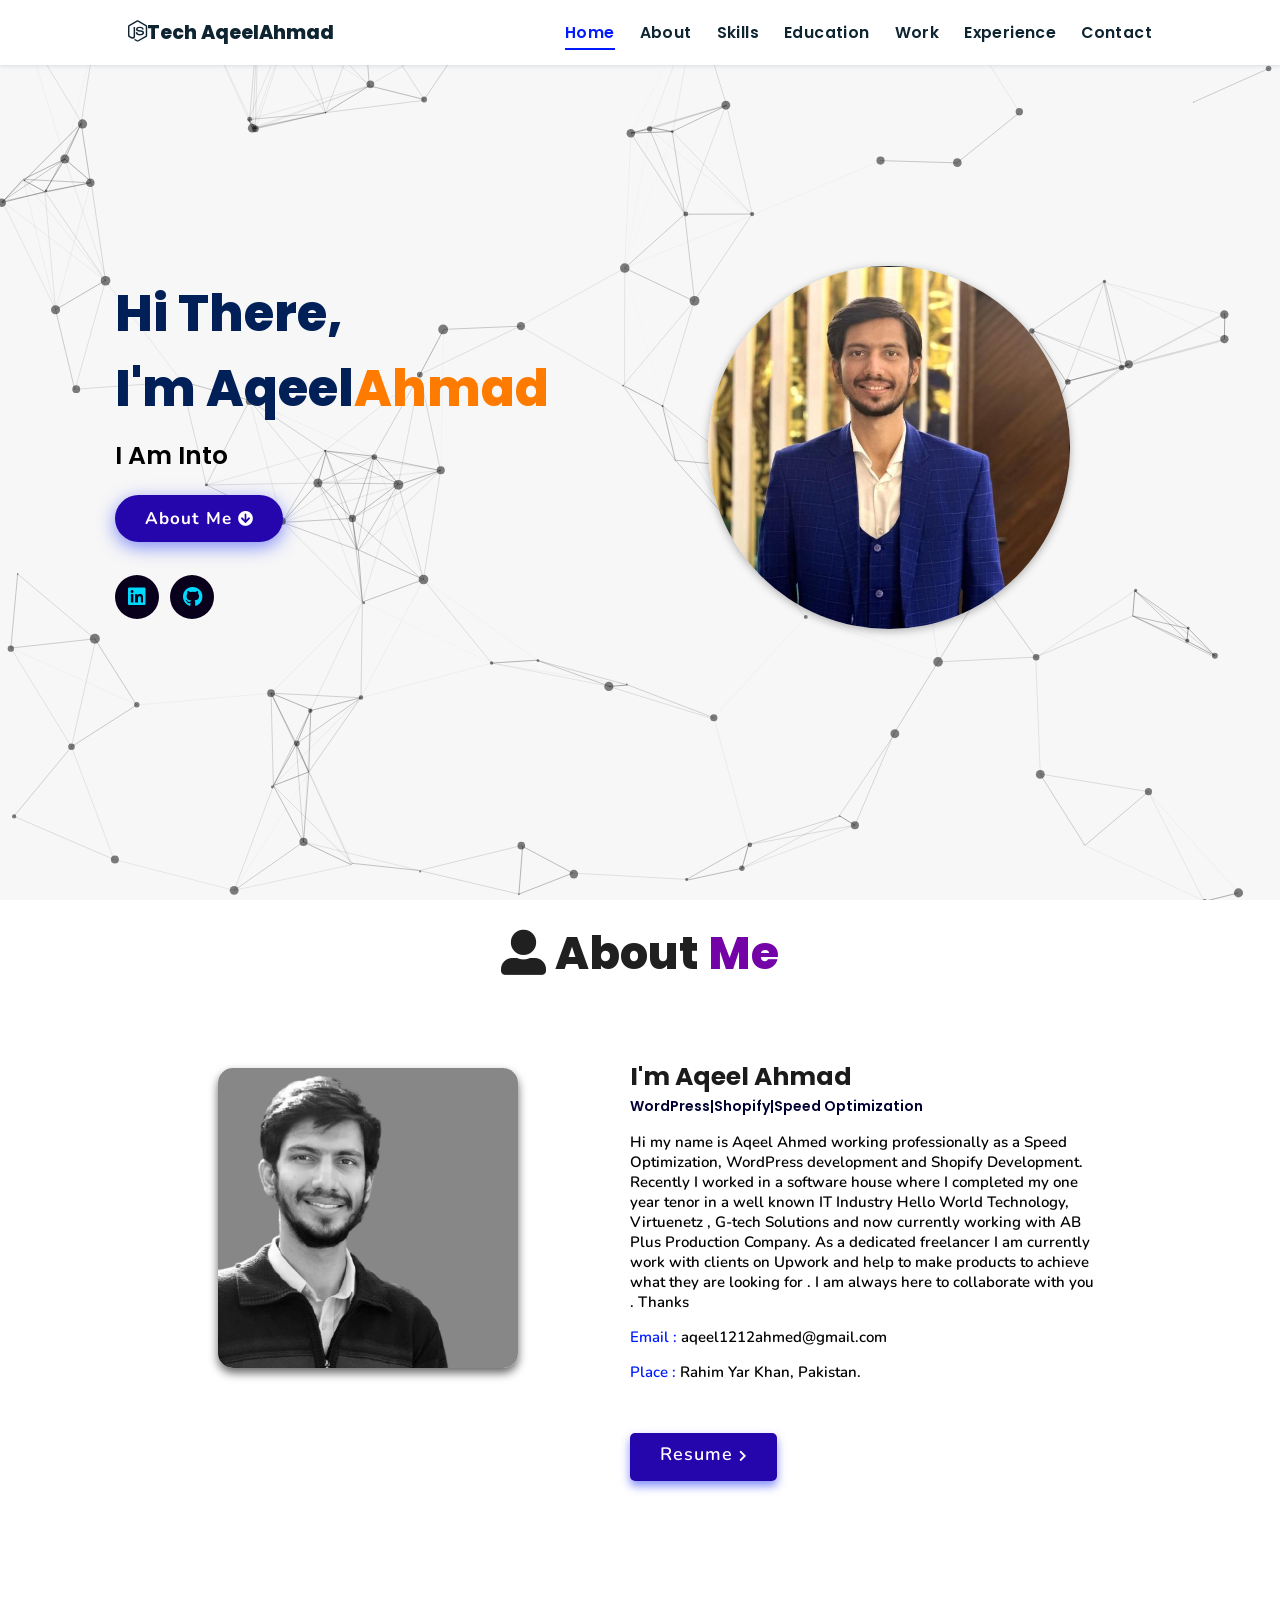
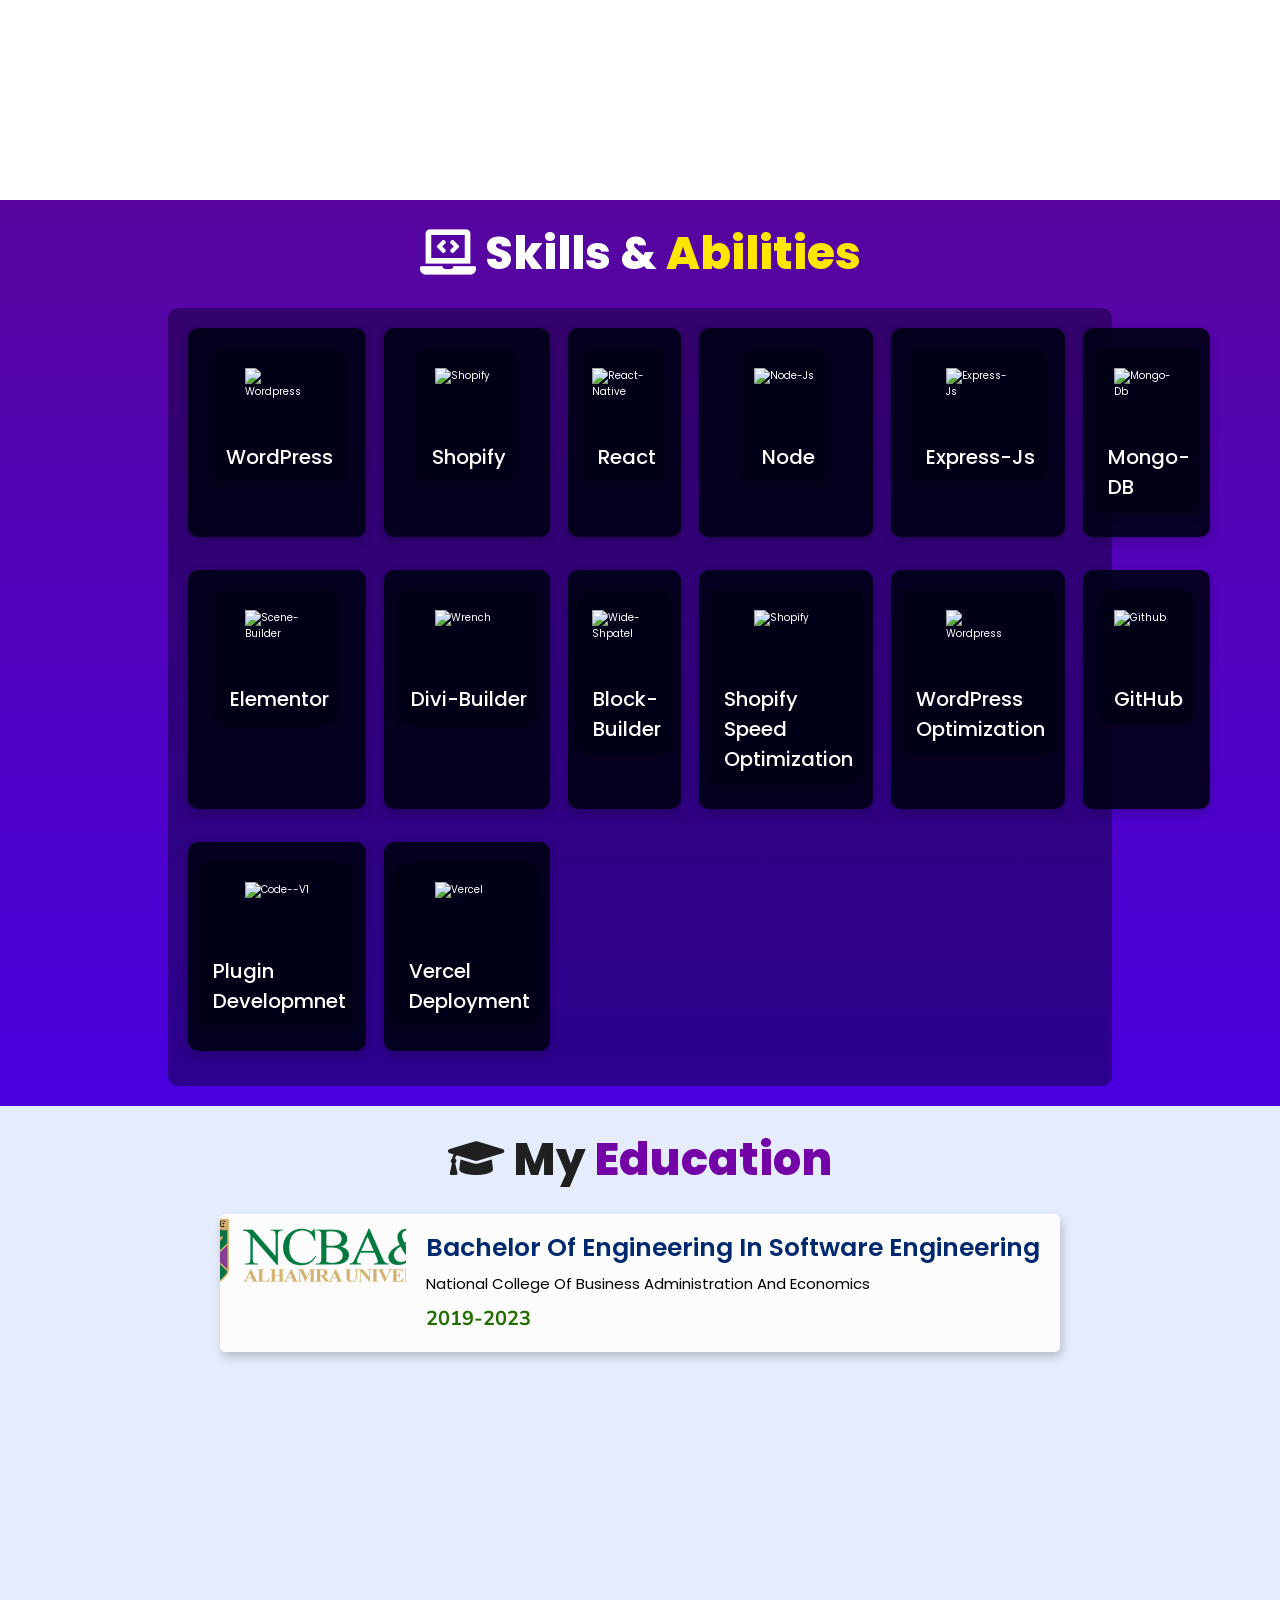
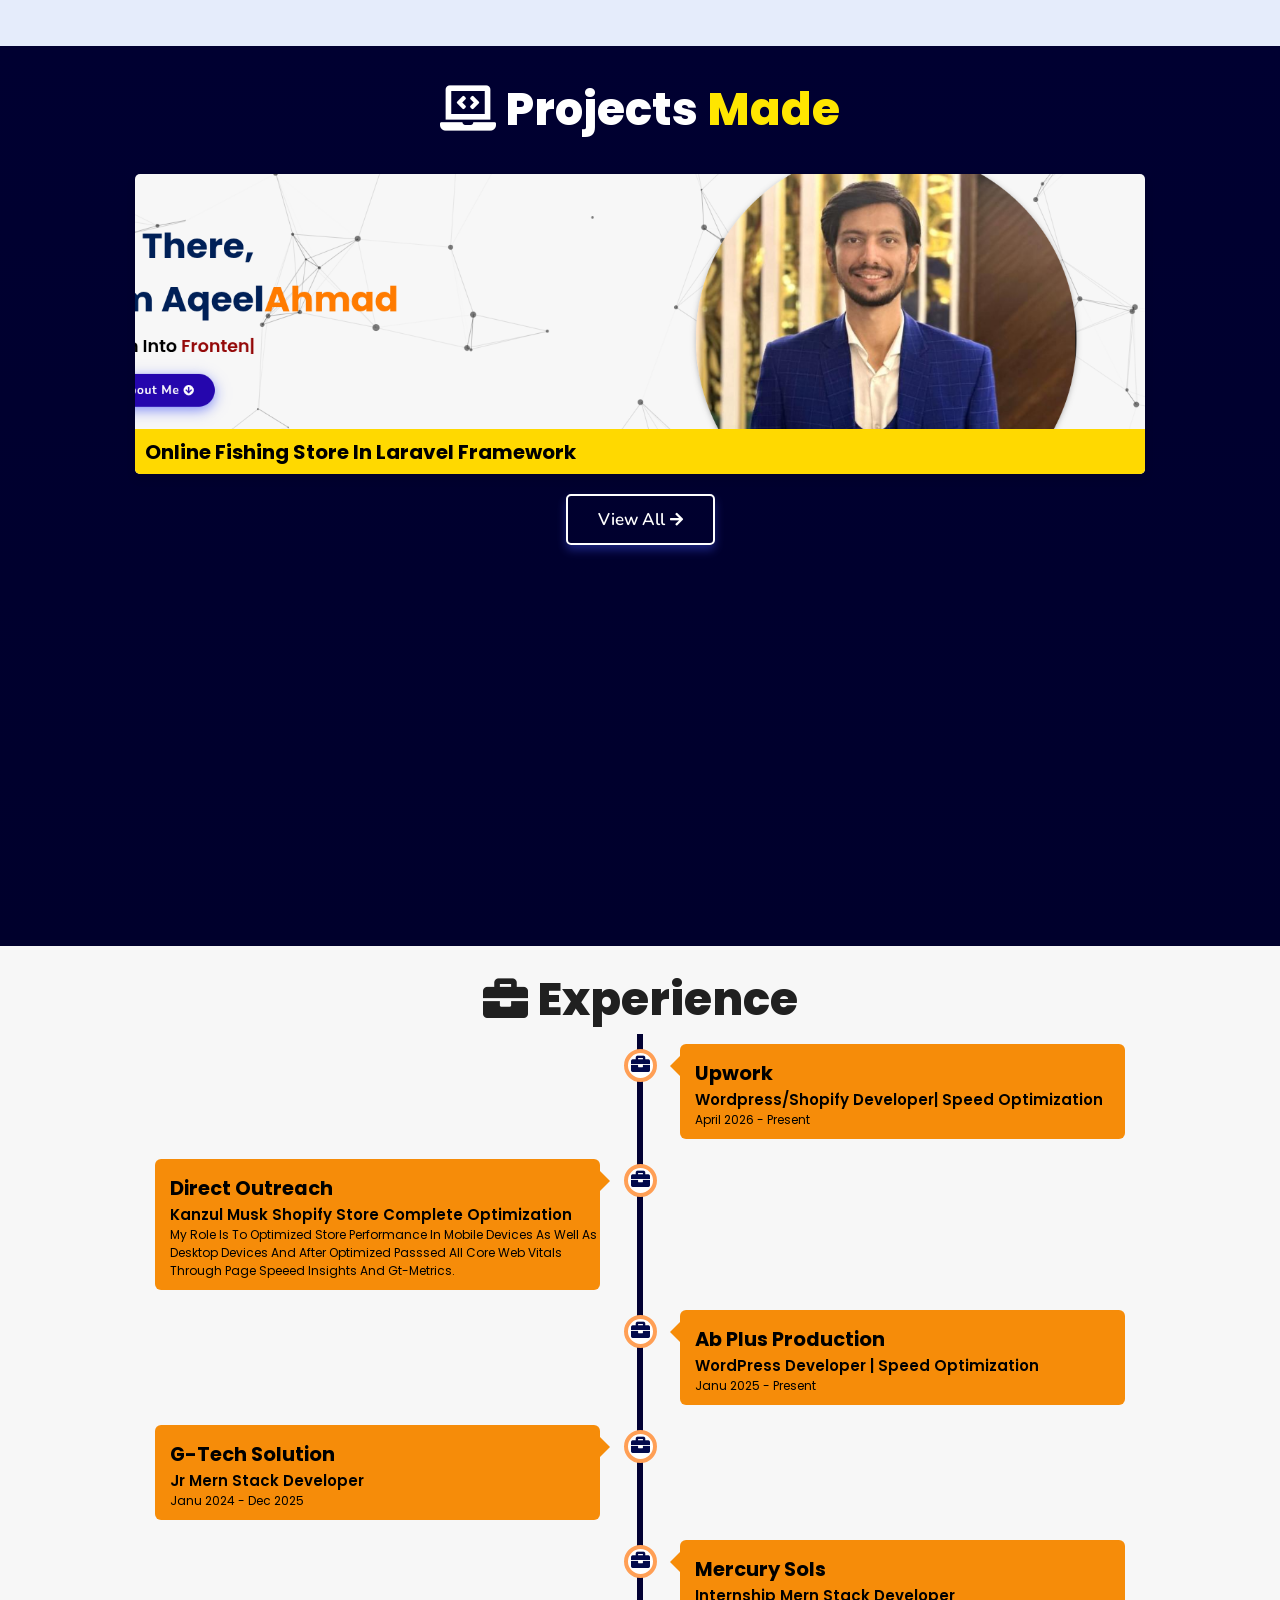
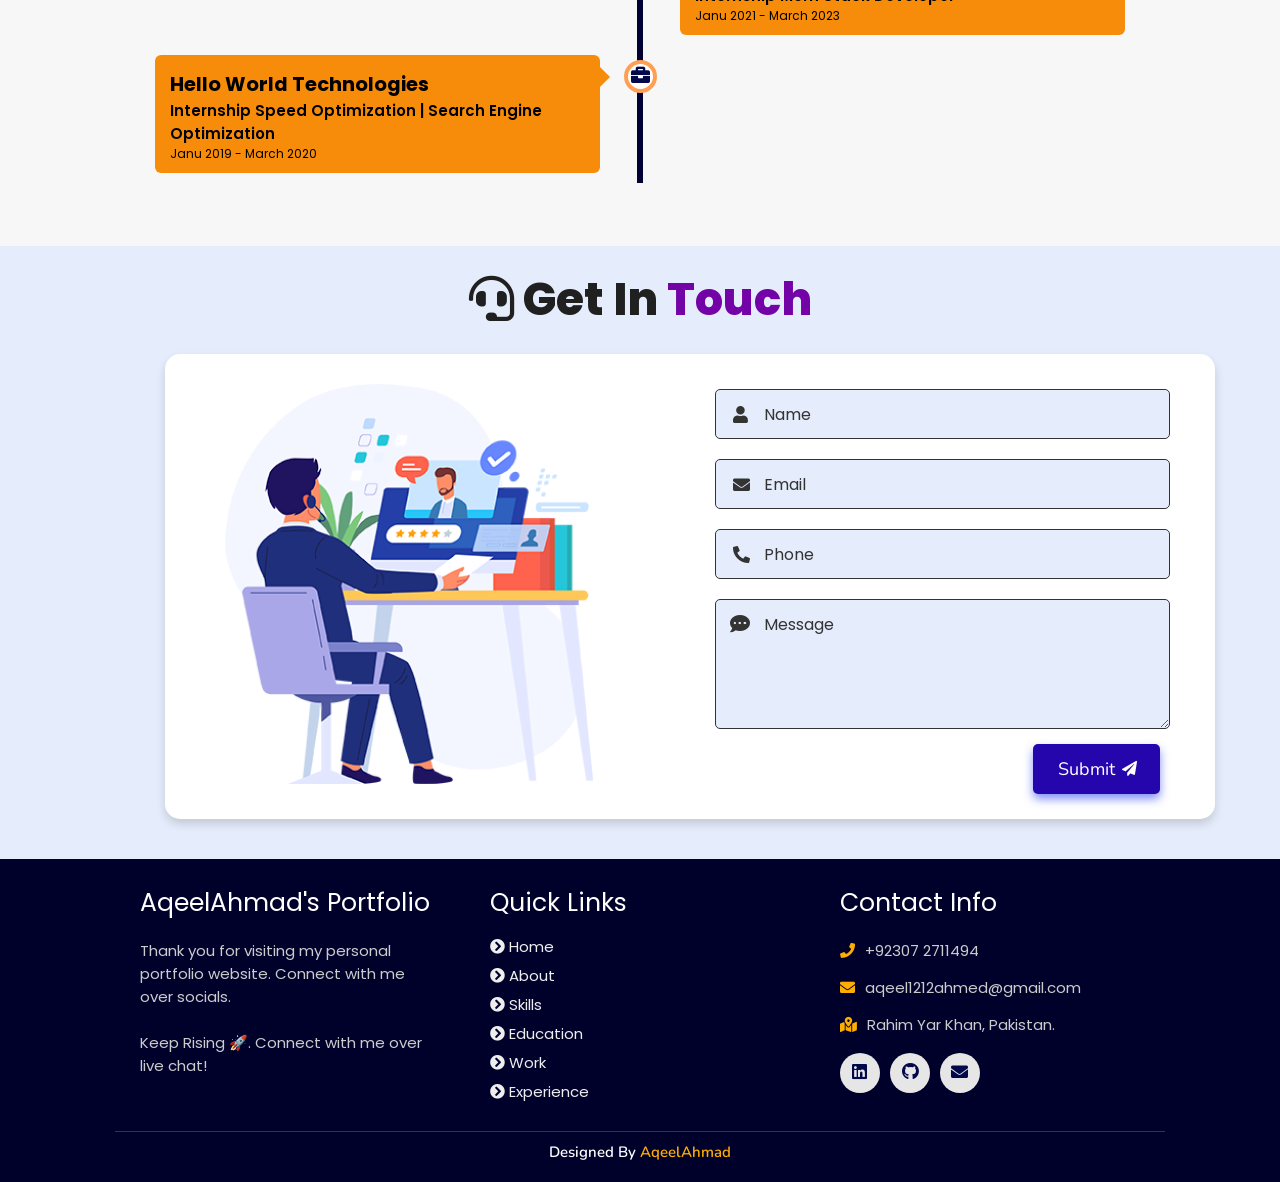
==== commit 7ee8c764: "Update index.html" ====
--- a/index.html
+++ b/index.html
@@ -16,7 +16,7 @@
     crossorigin="anonymous" referrerpolicy="no-referrer" />
   <!-- Favicon -->
   <link id='favicon' rel="shortcut icon" href="./assets/images/favicon.png" type="image/x-png">
-  <title>  Portfolio | Aqeel Ahmad </title>
+  <title>  Portfolio | Aqeel Ahmad  </title>
 </head>
 
 <body oncontextmenu="return false">
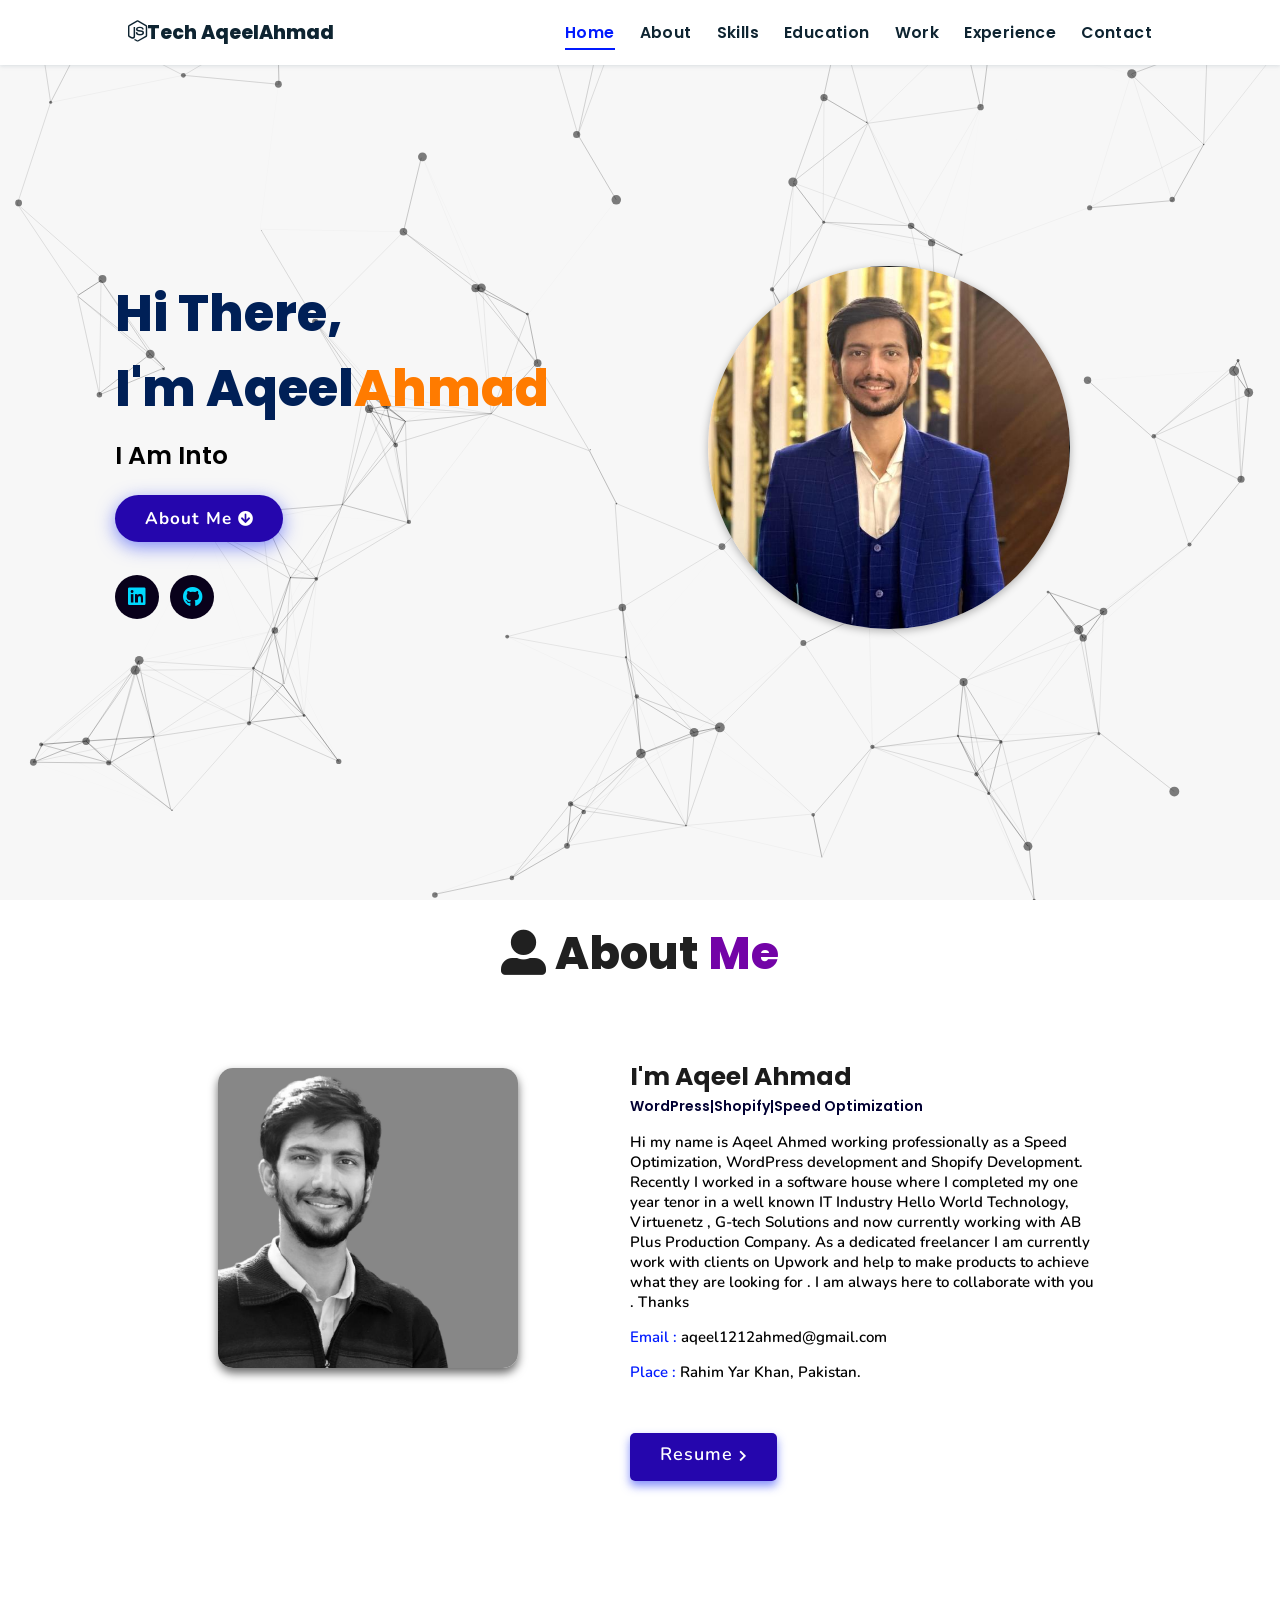
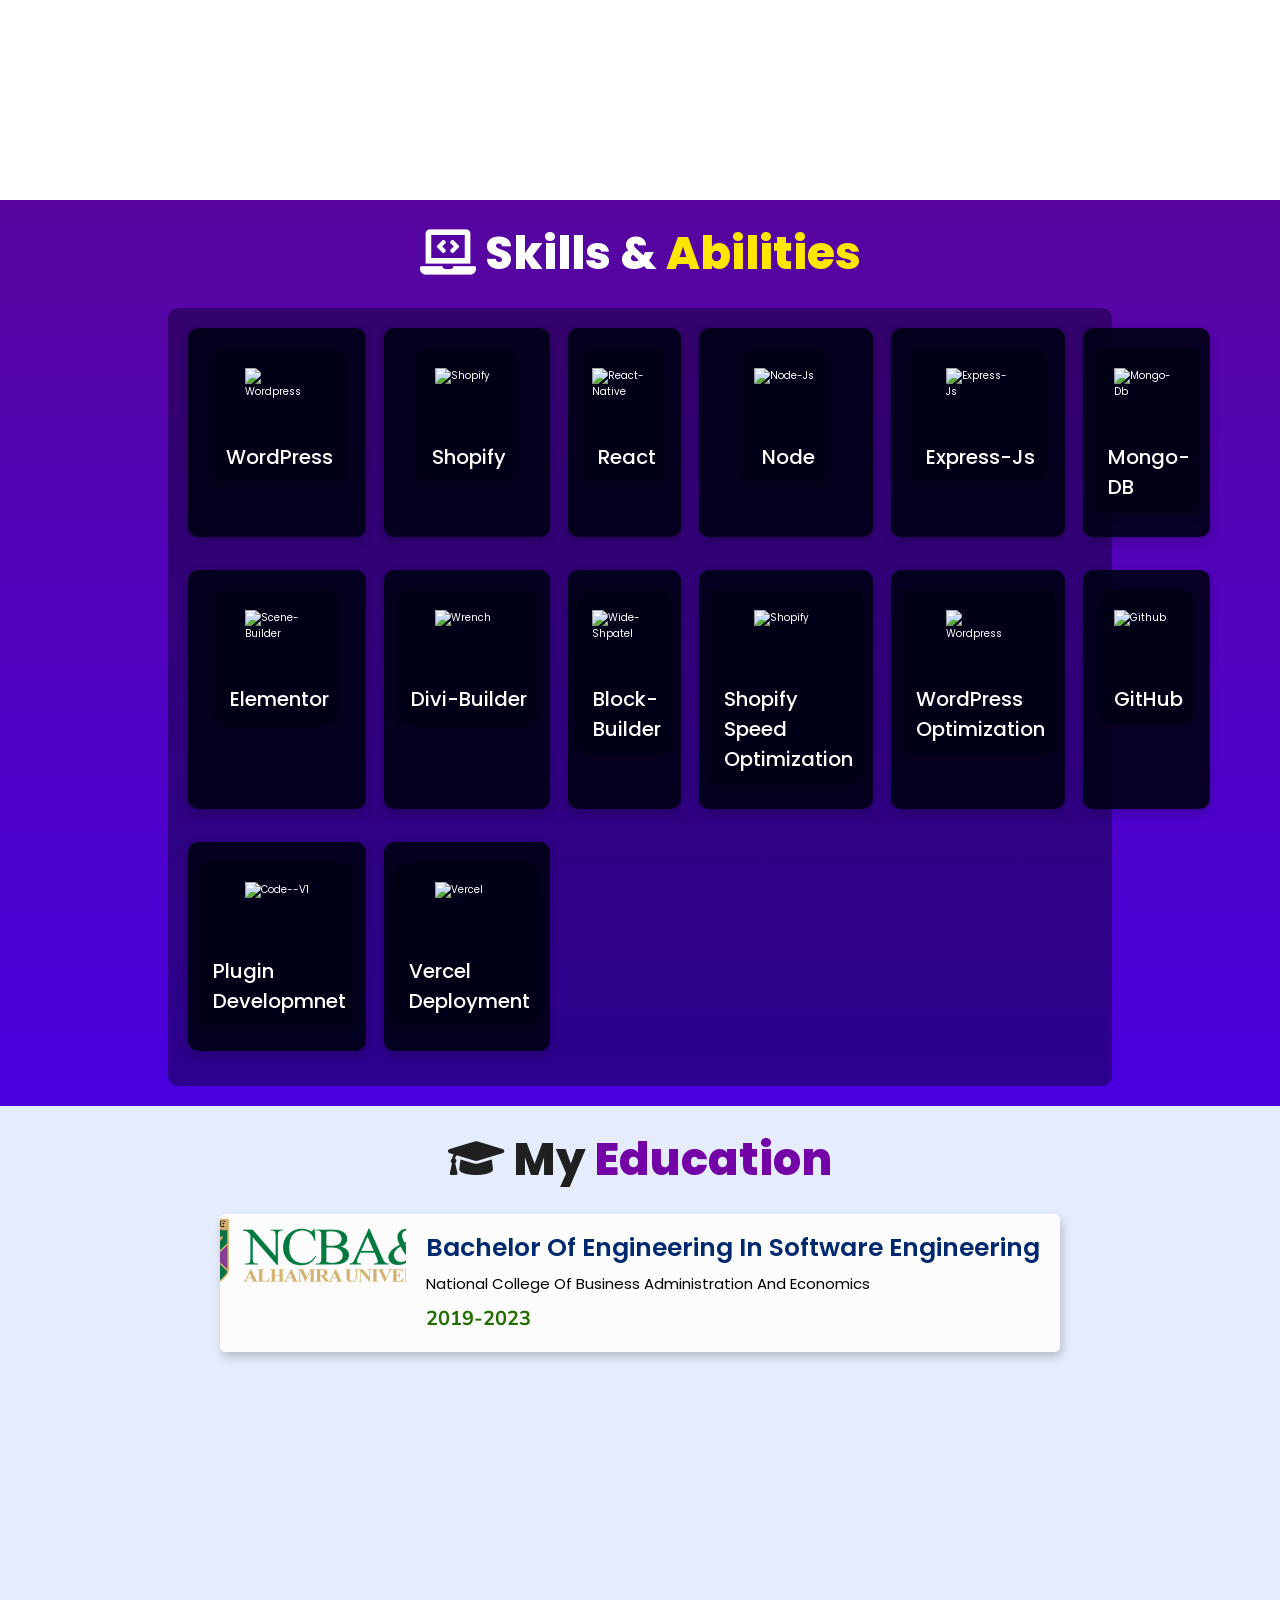
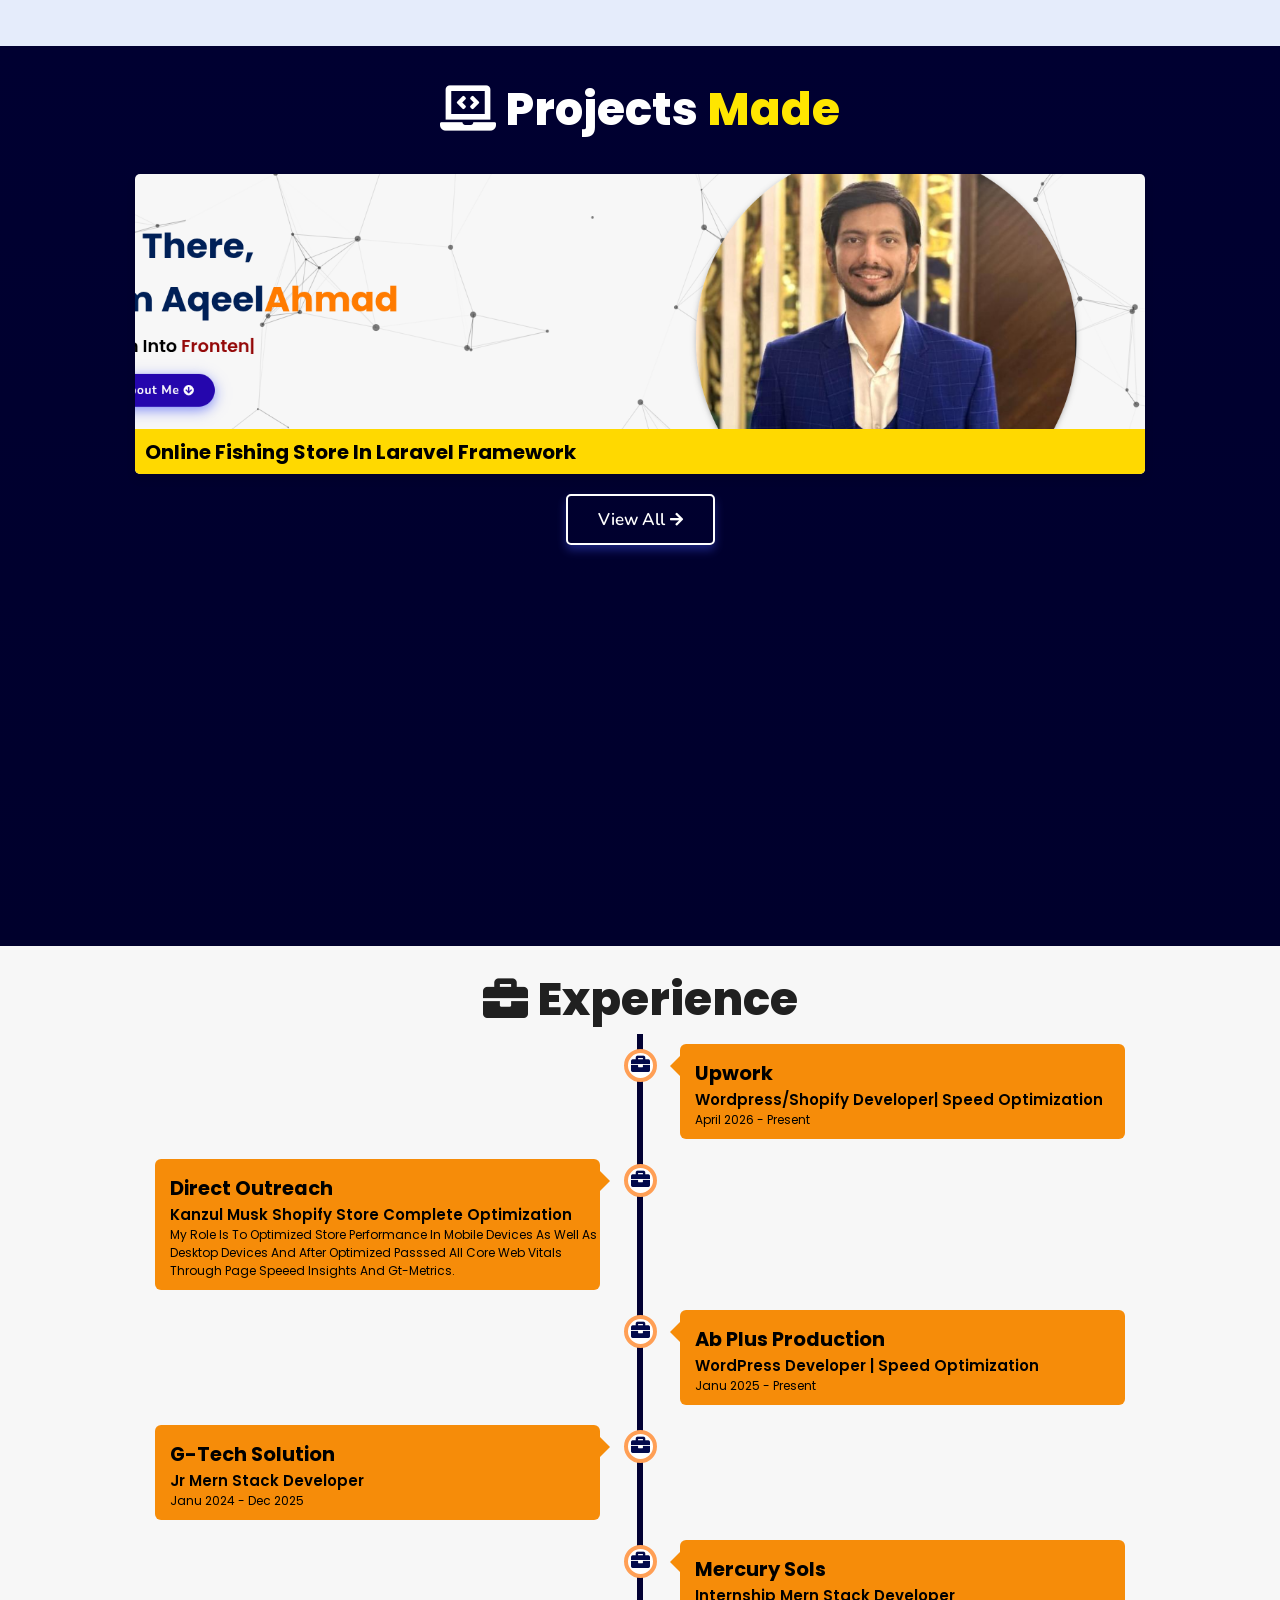
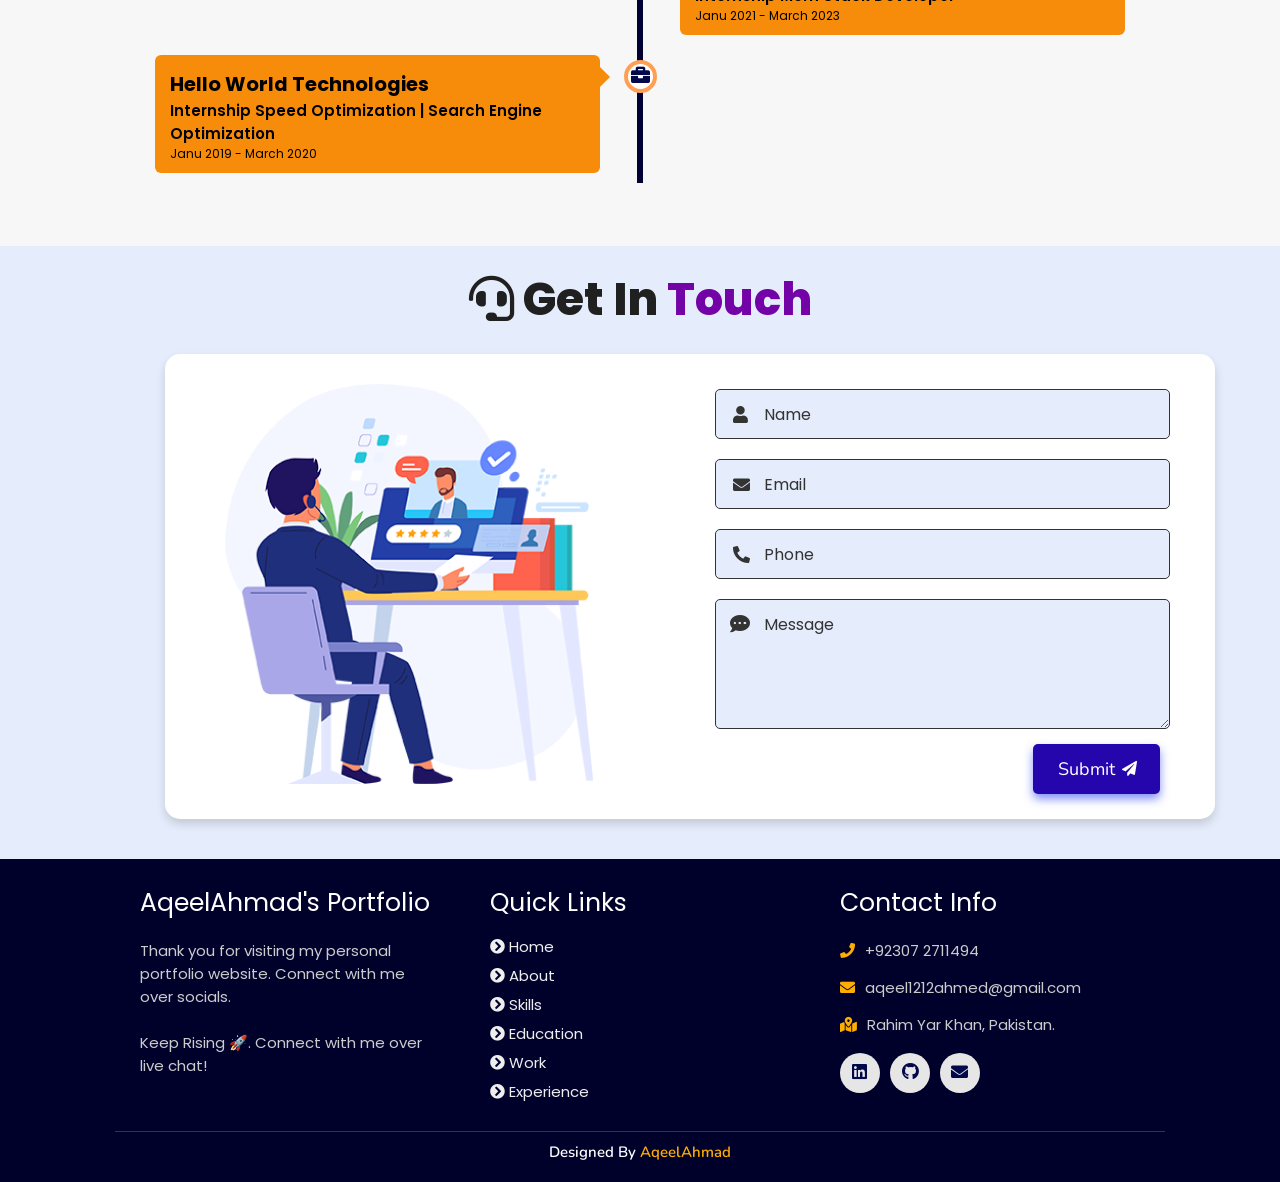
==== commit 6410b660: "Fix formatting of title tag in index.html" ====
--- a/index.html
+++ b/index.html
@@ -16,7 +16,7 @@
     crossorigin="anonymous" referrerpolicy="no-referrer" />
   <!-- Favicon -->
   <link id='favicon' rel="shortcut icon" href="./assets/images/favicon.png" type="image/x-png">
-  <title>  Portfolio | Aqeel Ahmad  </title>
+  <title>  Portfolio | Aqeel Ahmad </title>
 </head>
 
 <body oncontextmenu="return false">
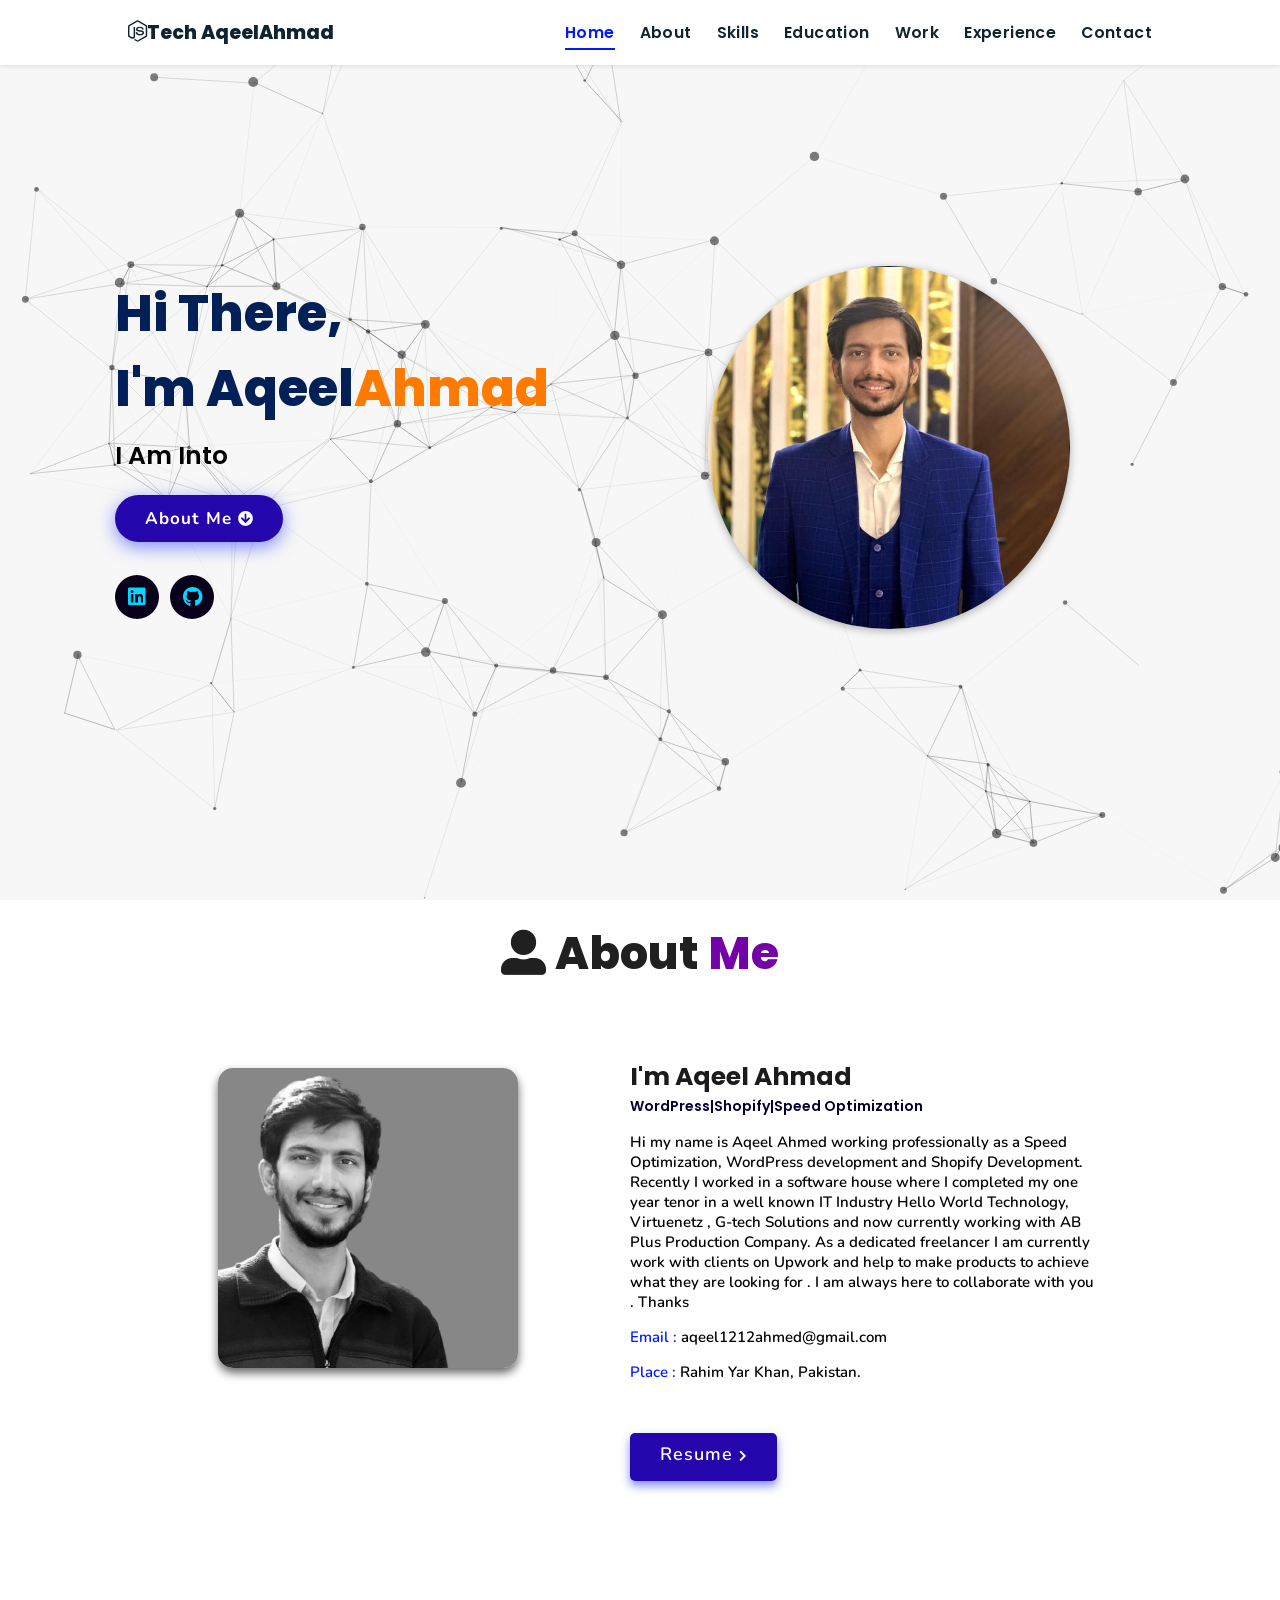
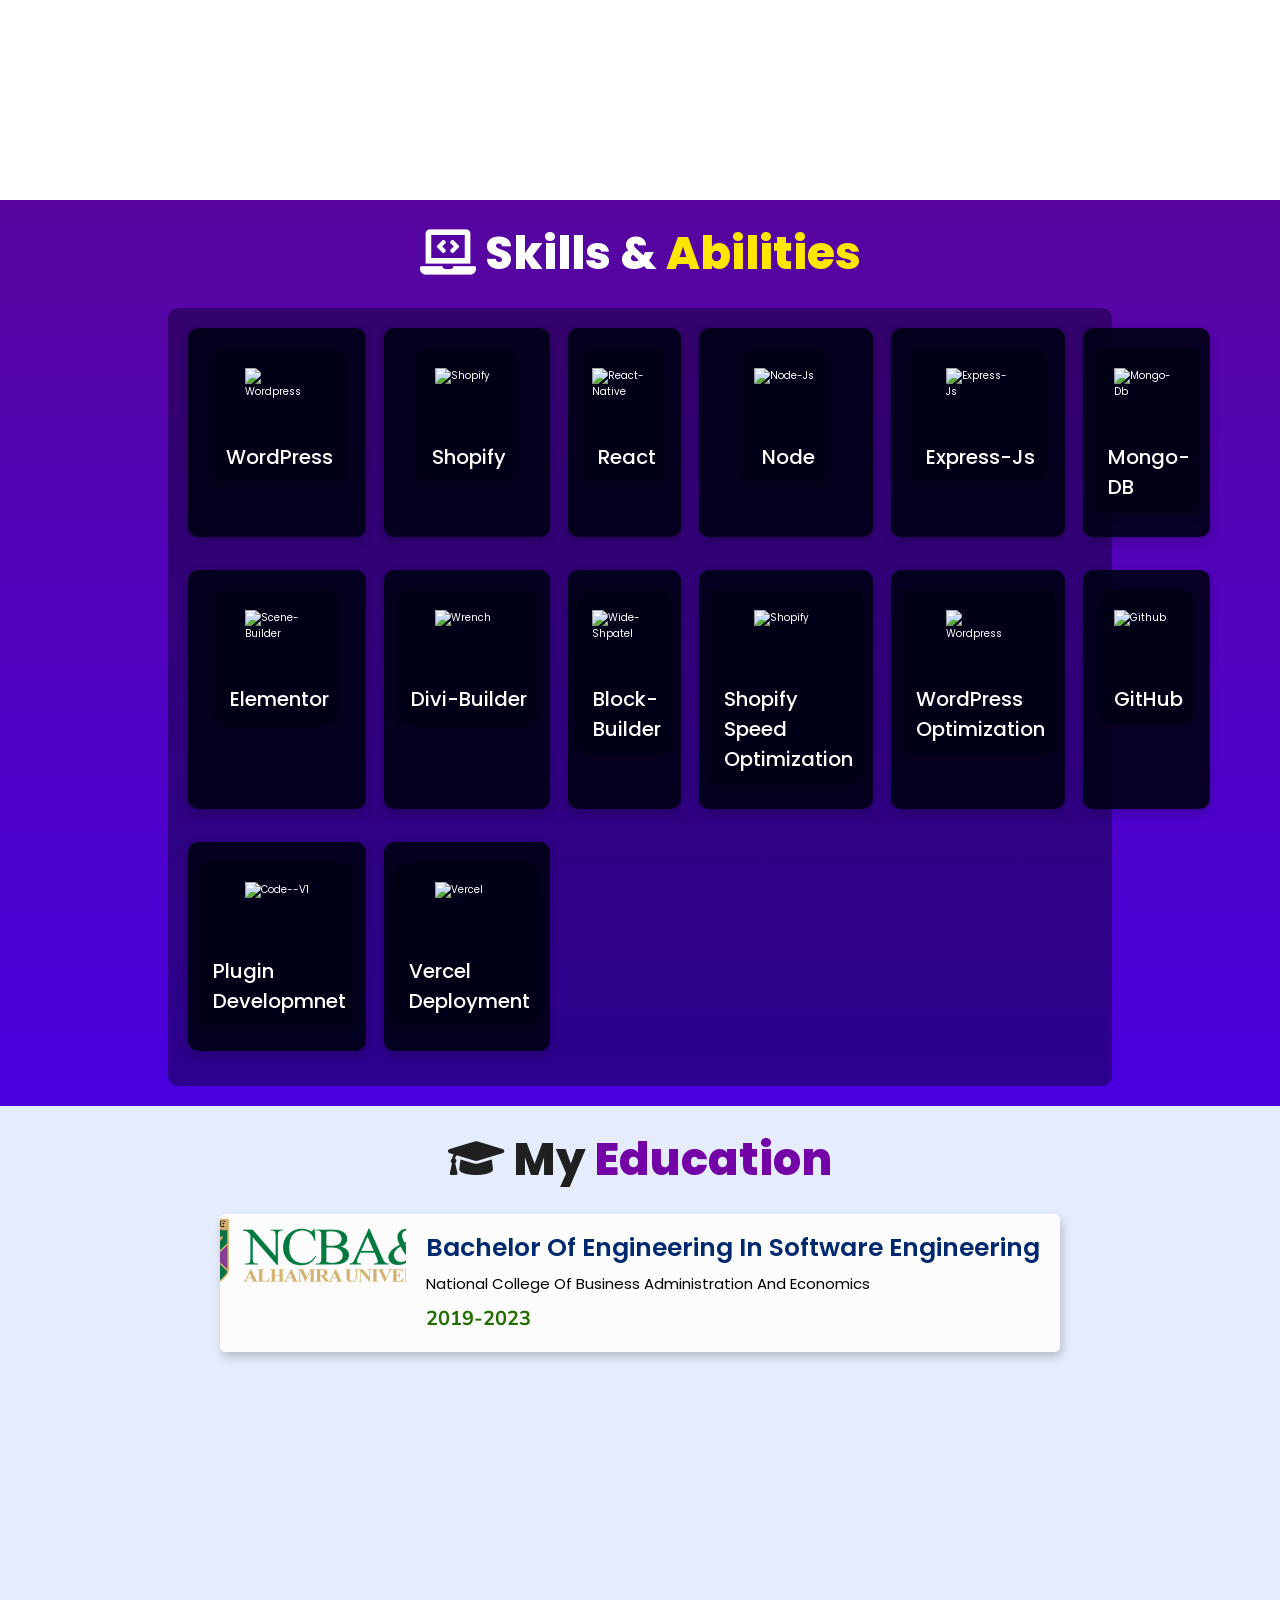
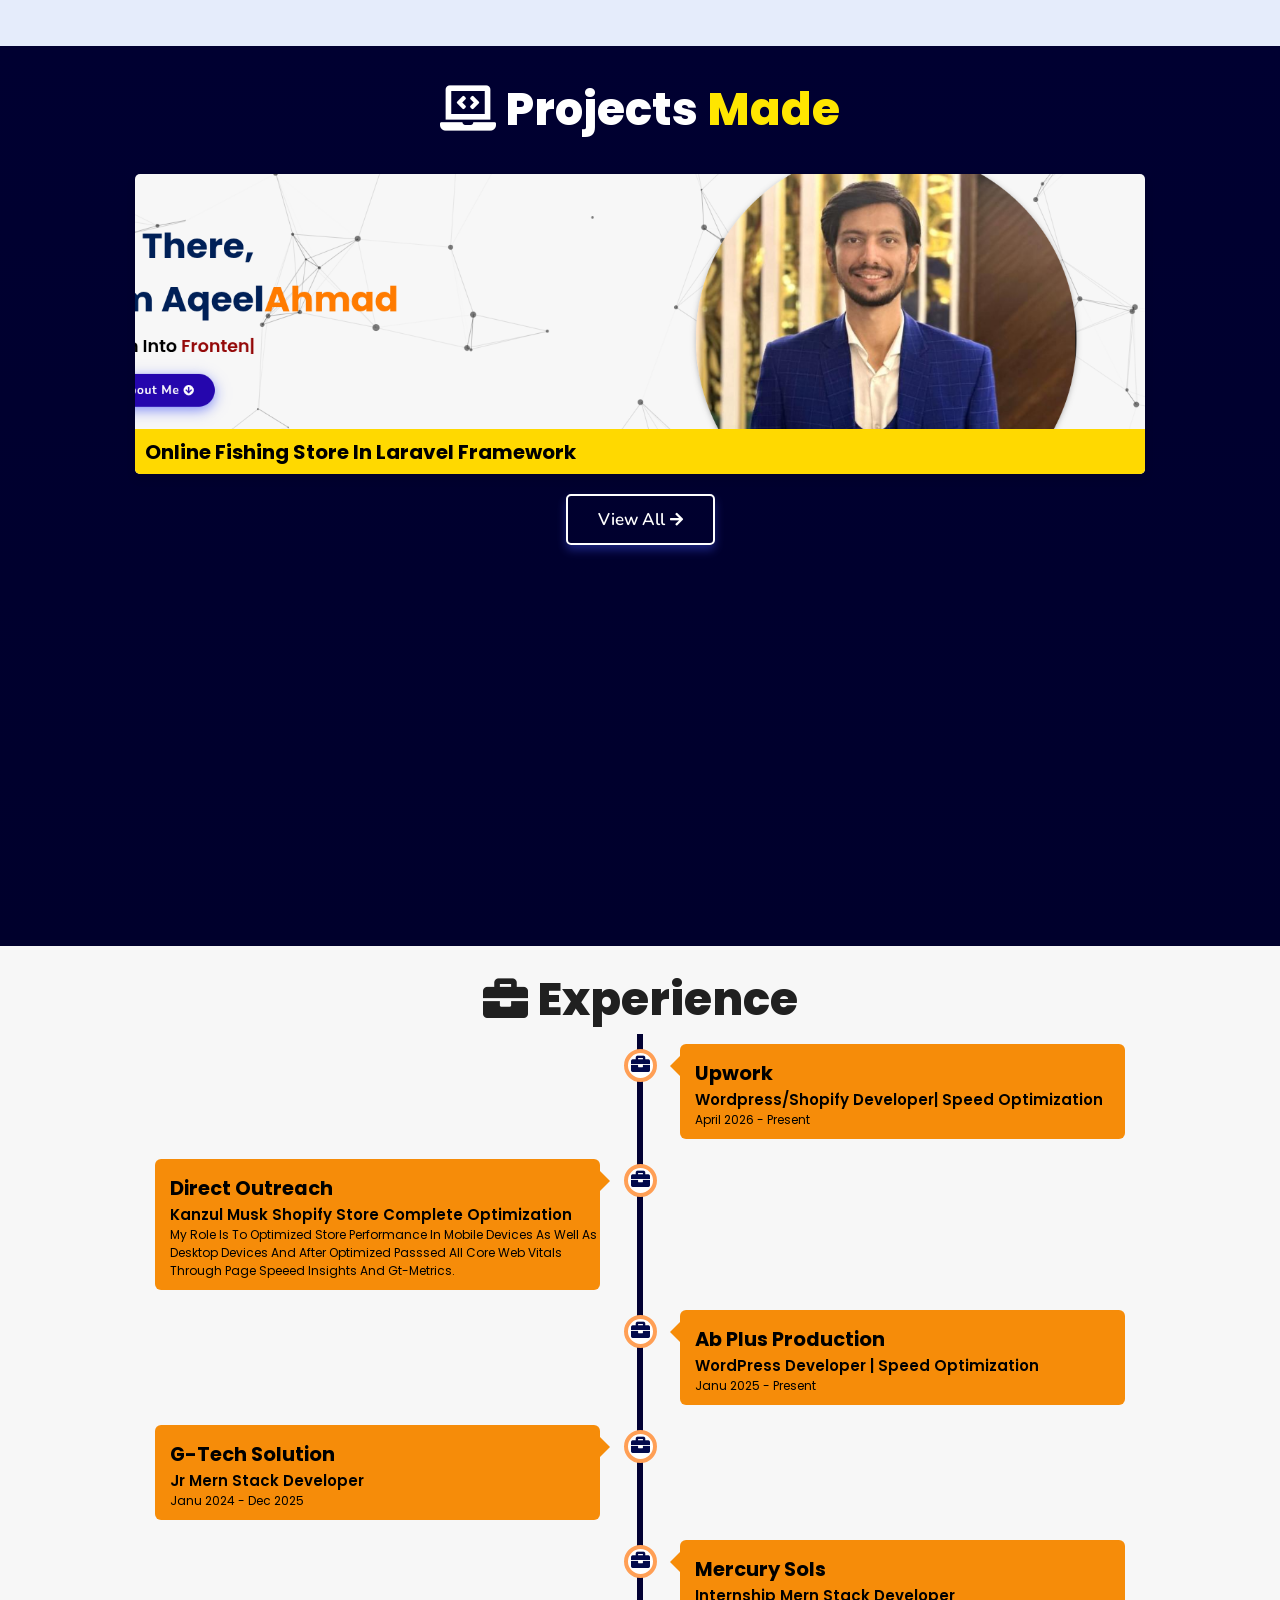
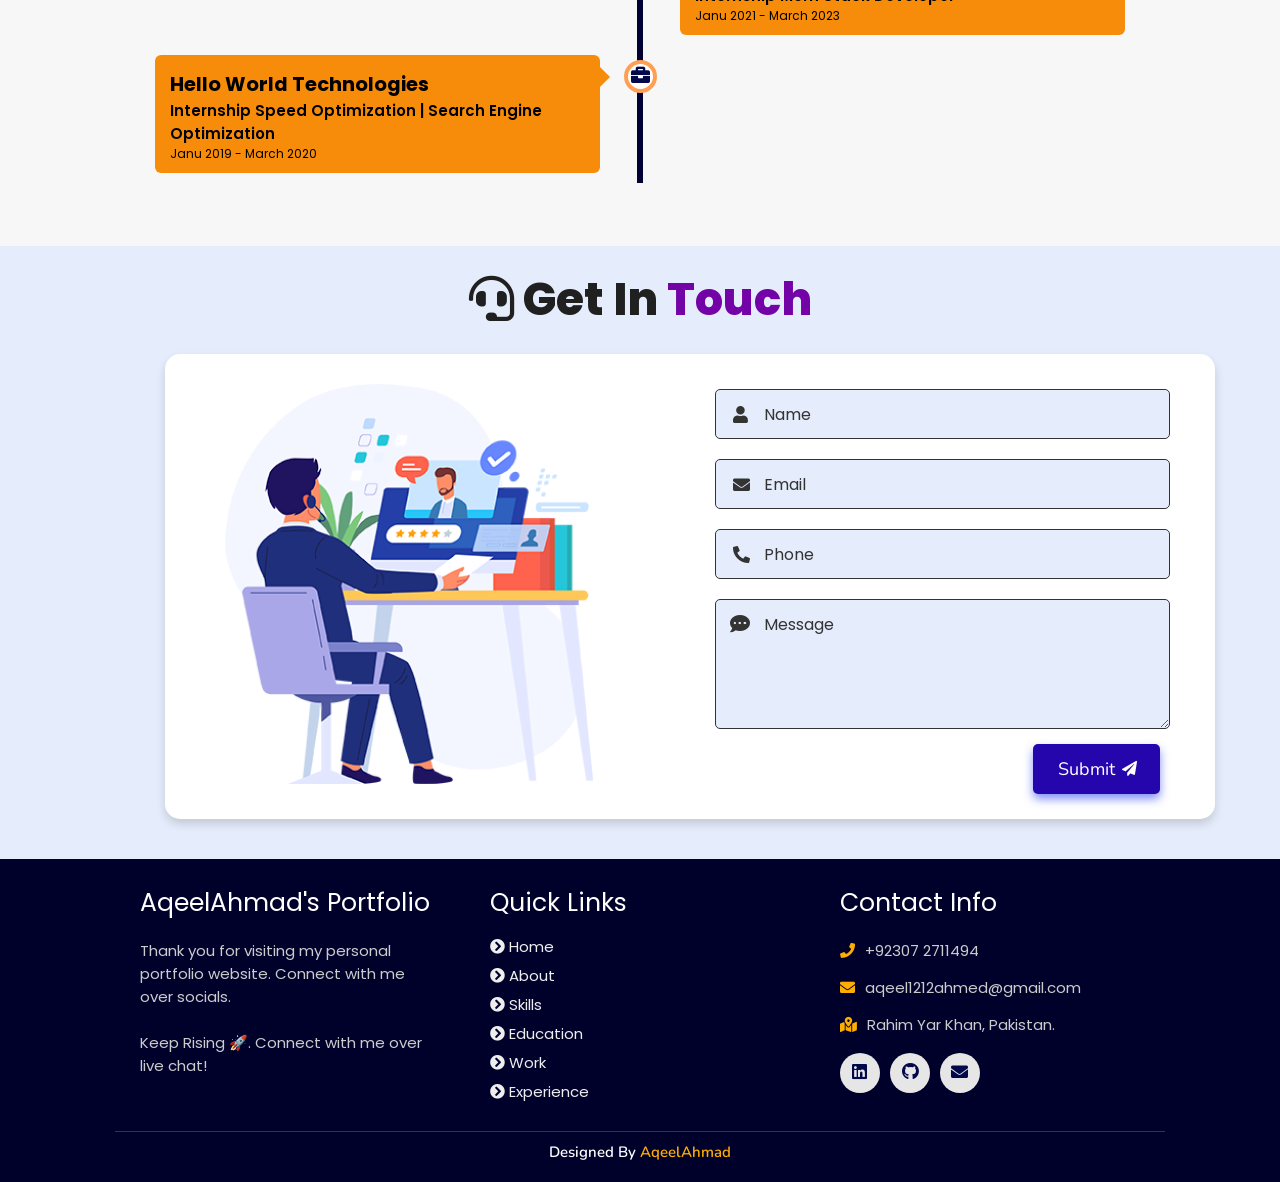
==== commit b98a57b5: "Update index.html" ====
--- a/index.html
+++ b/index.html
@@ -105,7 +105,7 @@
         </div>
 
         <div class="resumebtn">
-          <a href="https://drive.google.com/file/d/1DLT5ZkcRjgW5vXzE-aV1rgcgLmIfmIZB/view" target="_blank"
+          <a href="https://drive.google.com/drive/folders/1S7lylT5L4JHF-fdBglQl9Vn6OaE0PzQW/view" target="_blank"
             class="btn"><span>Resume</span>
             <i class="fas fa-chevron-right"></i>
           </a>
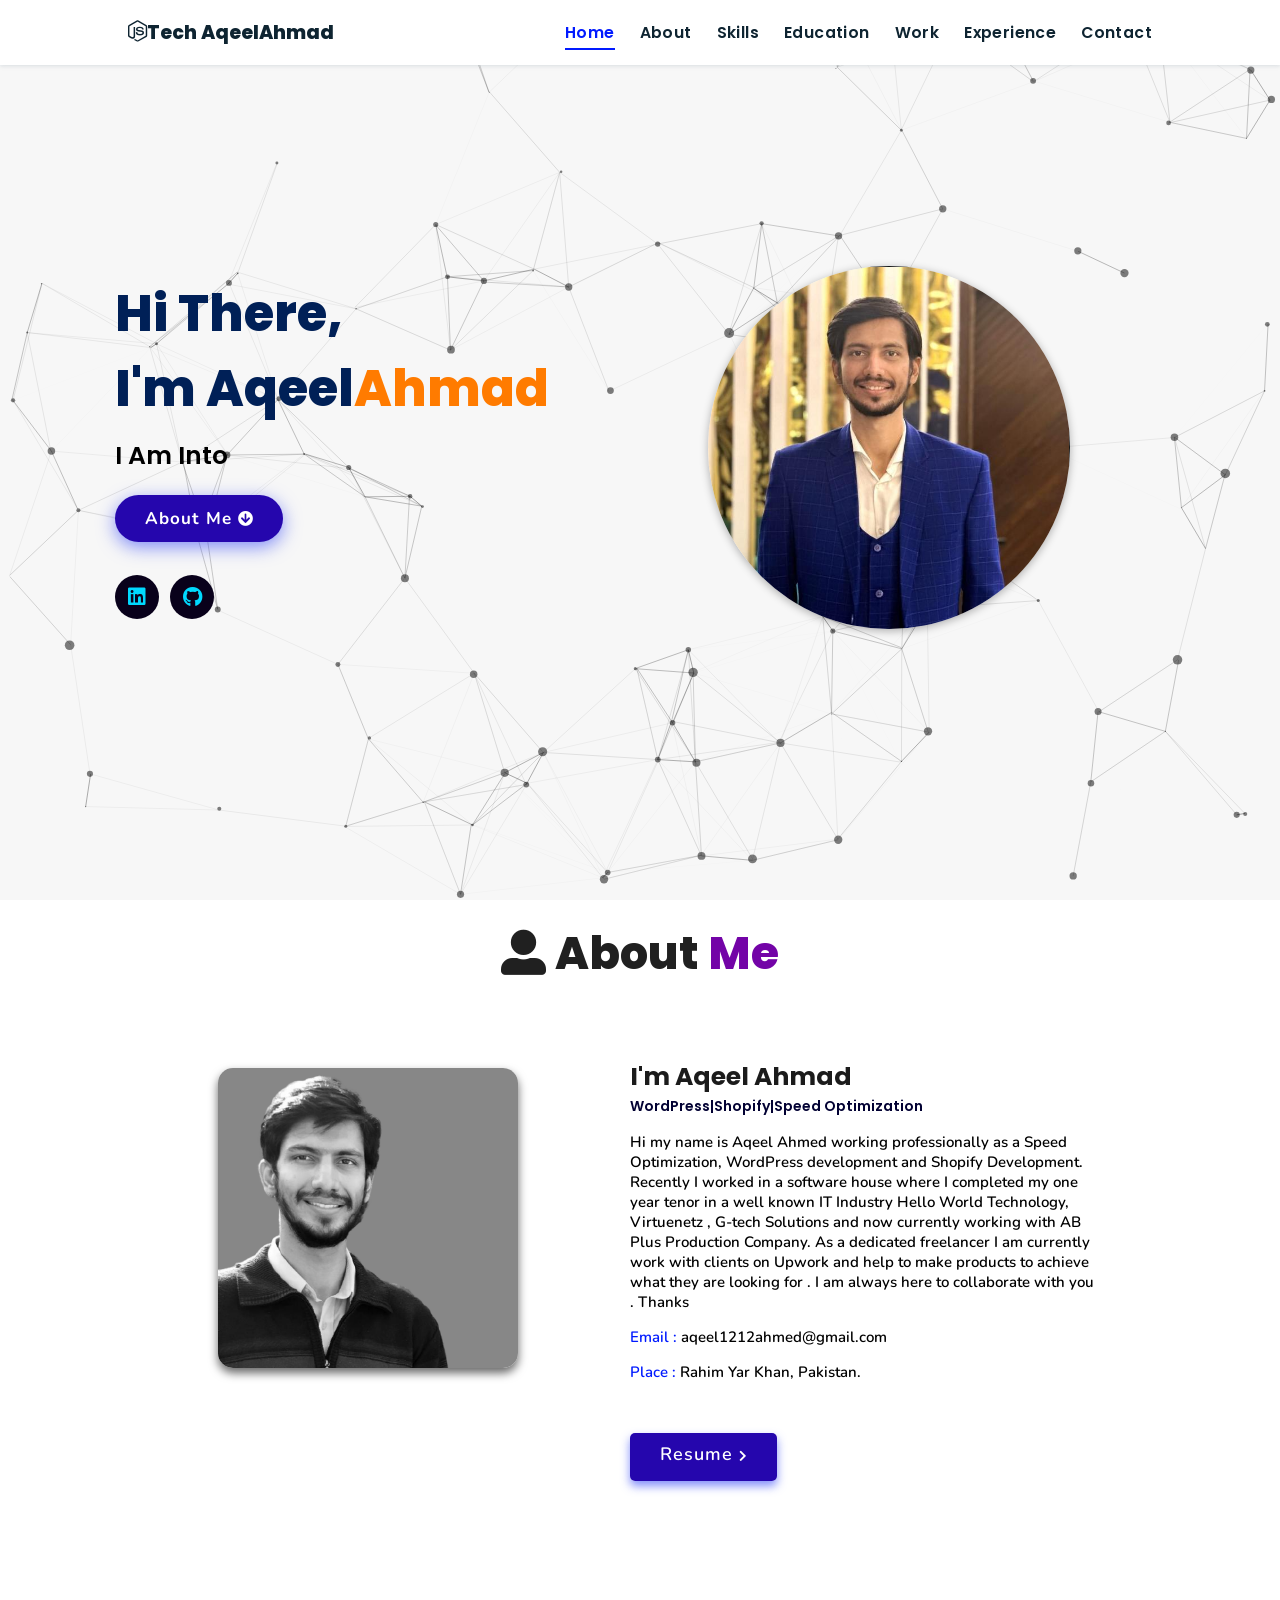
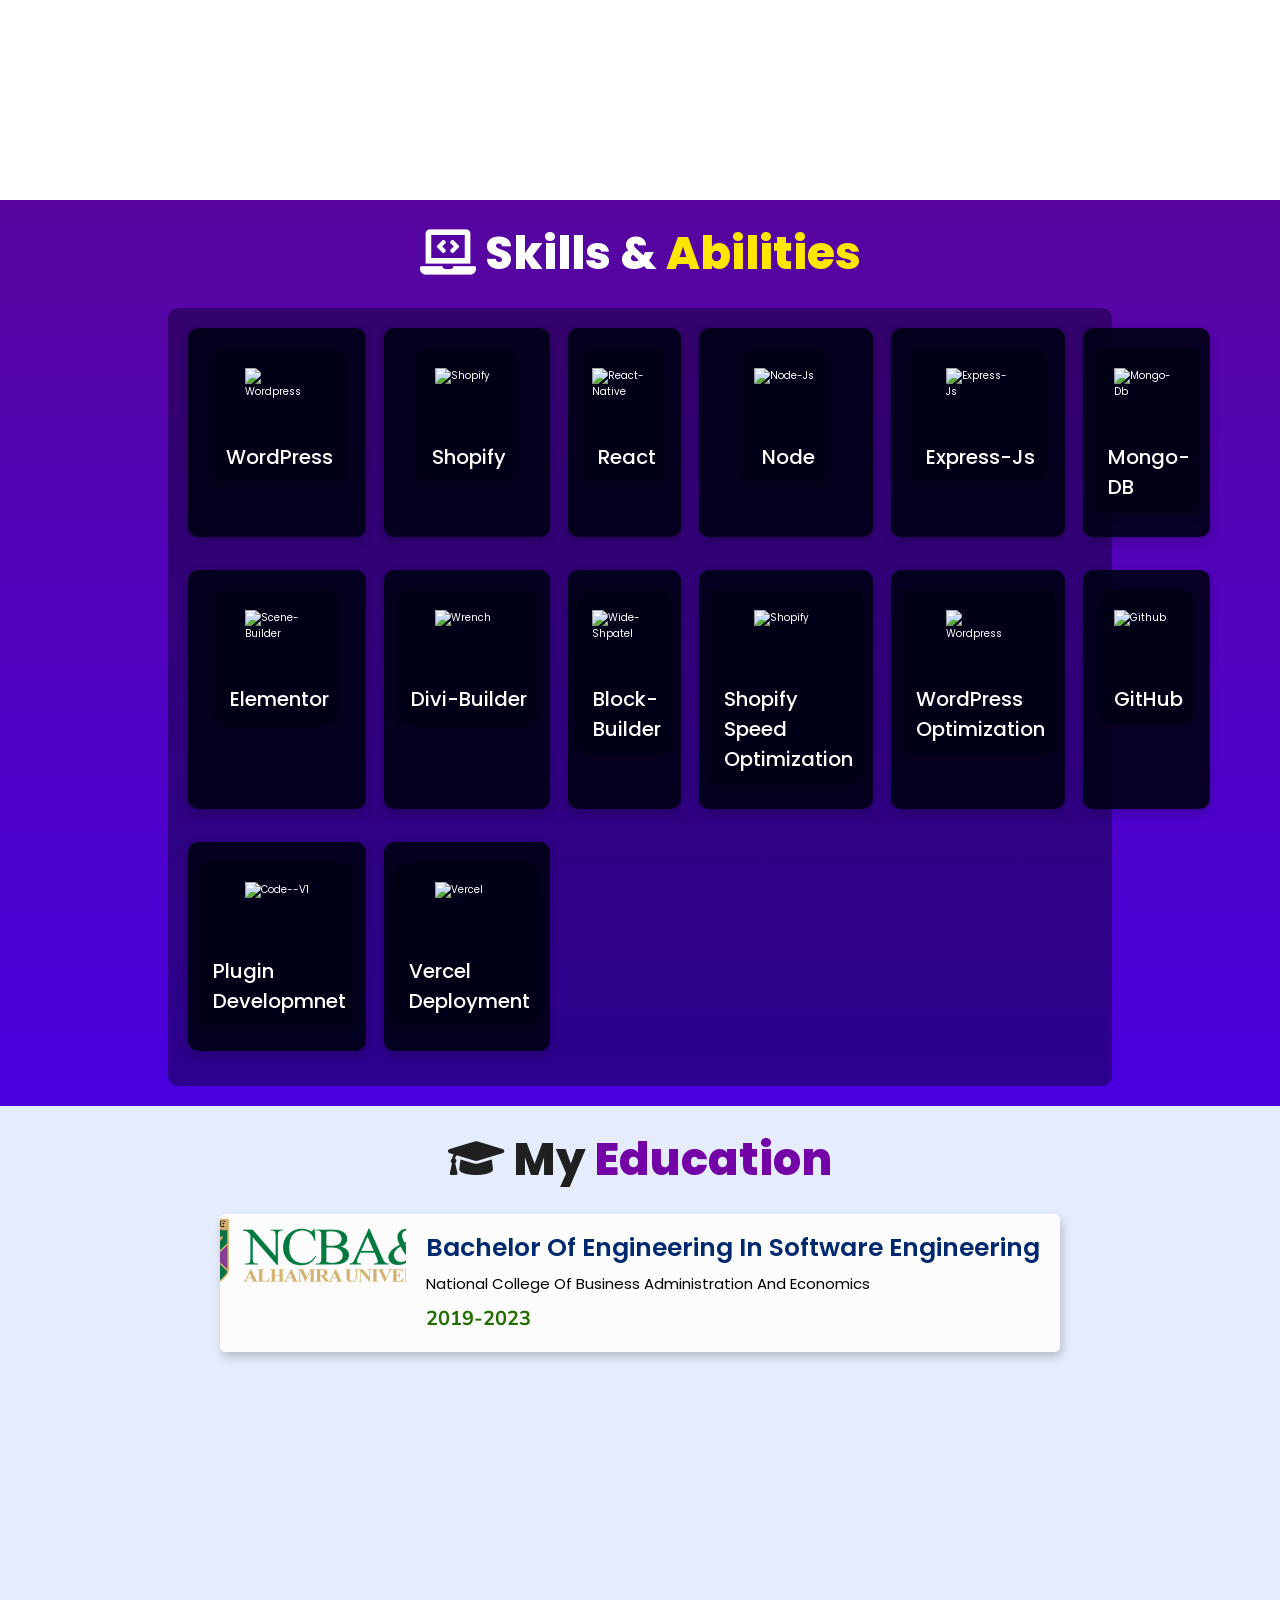
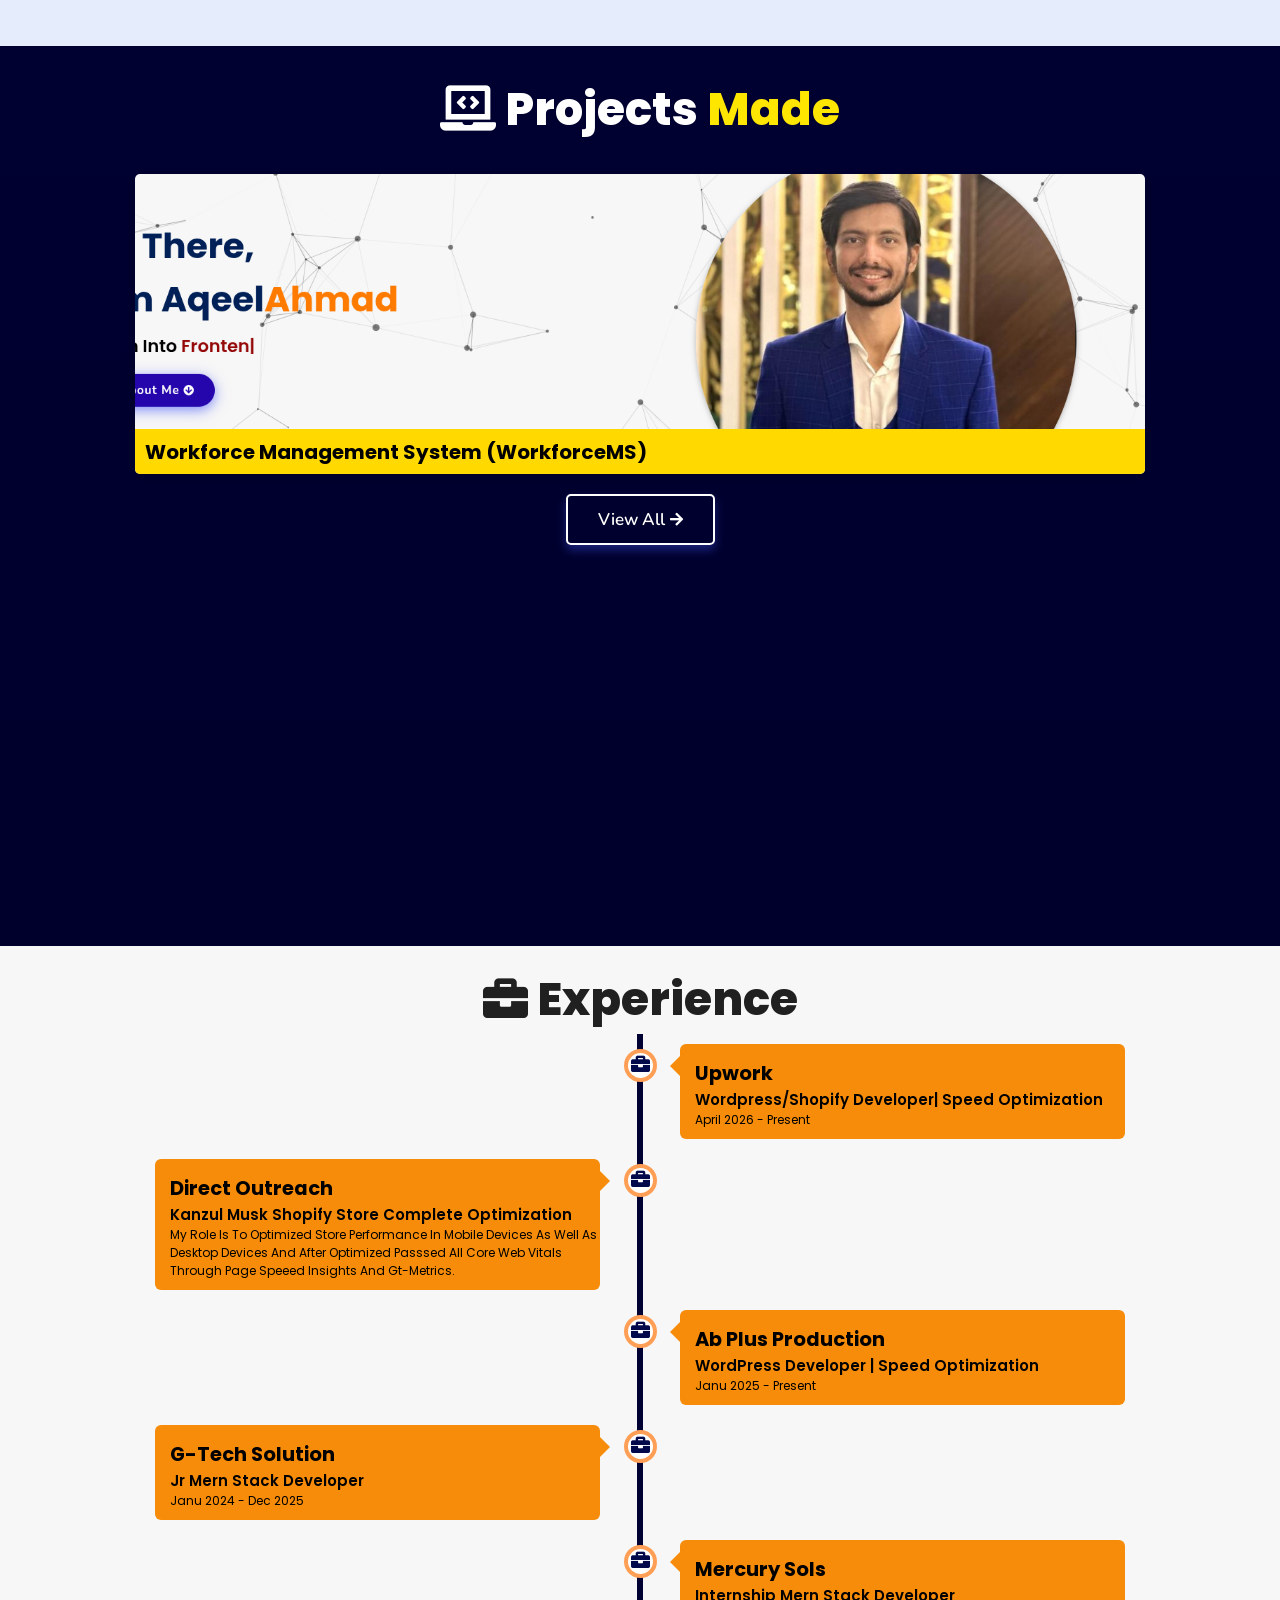
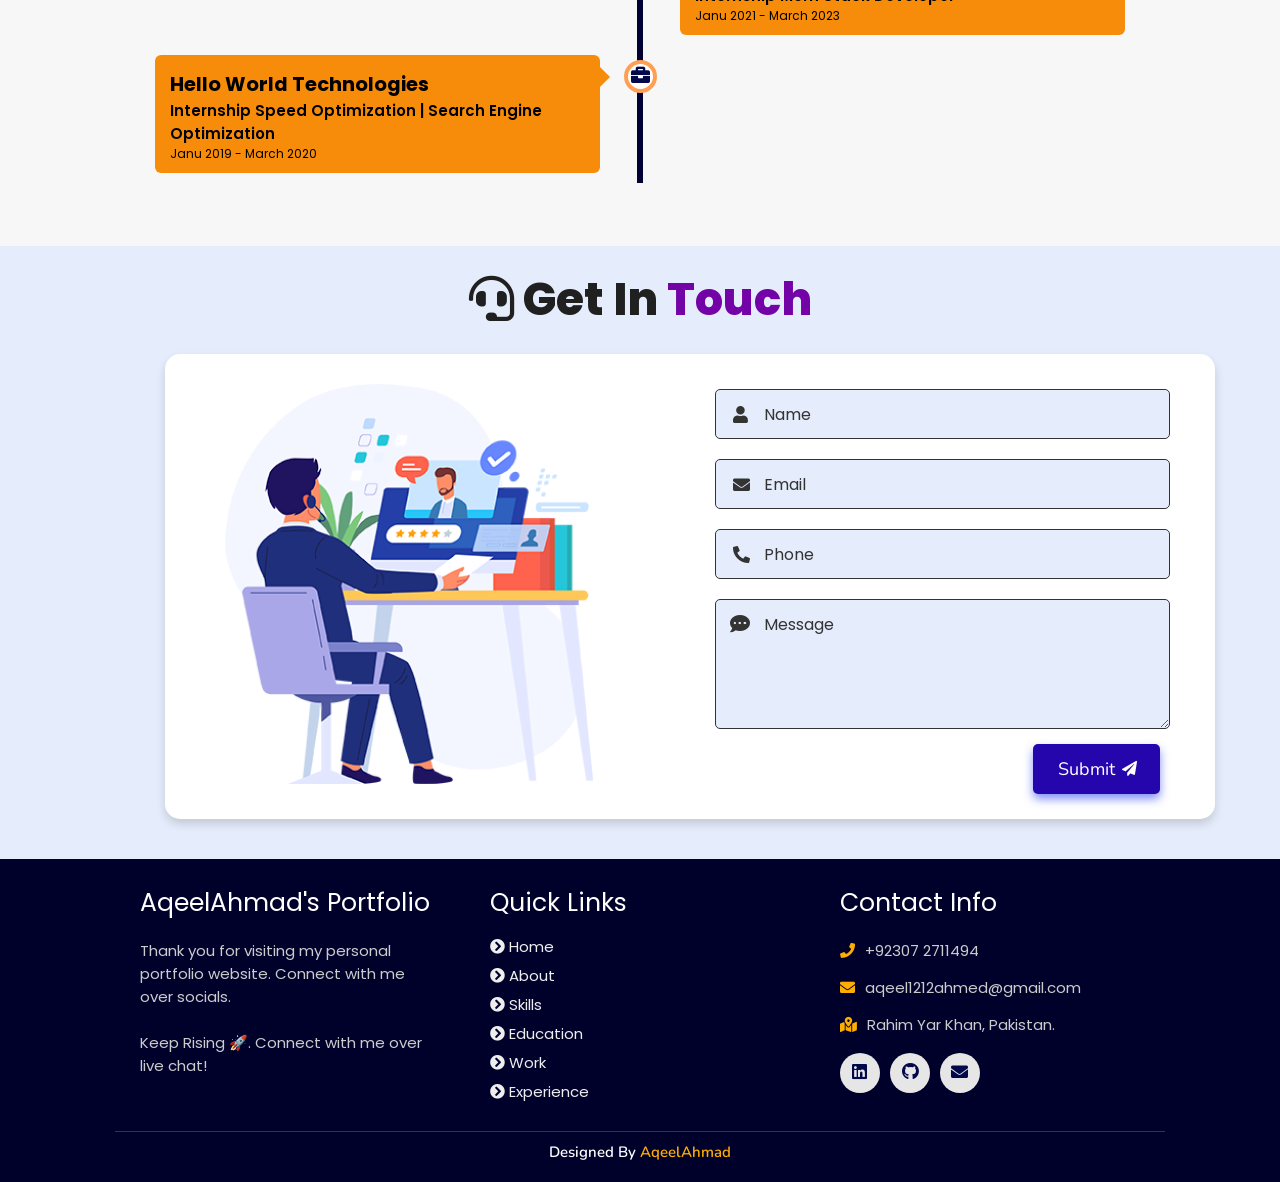
==== commit 1cd434b6: "Update index.html" ====
--- a/index.html
+++ b/index.html
@@ -318,13 +318,15 @@
         <img draggable="false" src="./assets/images/projects/project.png" alt="" />
         <div class="content">
           <div class="tag">
-            <h3>Online Fishing Store in Laravel Framework</h3>
-          </div>
-          <div class="desc">
-            <p>Complete Ecommerce Store in laravel Framework with all features that required</p>
+            <h3>Workforce Management System (WorkforceMS)</h3>
+          </div>
+          <div class="desc">
+            <p>Developed and enhanced WorkforceMS, a Workforce Management System, using the MERN Stack (MongoDB, Express.js, React.js, and Node.js). Built responsive, scalable, and high-performance web application features while implementing reusable React components and RESTful APIs.
+
+Collaborated on frontend and backend development, optimized application performance, improved user experience, integrated APIs, managed MongoDB databases, and resolved application issues to ensure reliability and maintainability. Followed modern development best practices, including responsive design, clean code architecture, Git version control, and performance optimization to deliver a secure and efficient workforce management platform.</p>
             <div class="btns">
               <!-- <a href="#" class="btn" target="_blank"><i class="fas fa-eye"></i> View</a> -->
-              <a href="https://github.com/Aqeelmed/Online-Fishing-Store.git" class="btn" target="_blank">Code <i
+              <a href="https://workforcems.com.au/" class="btn" target="_blank">Code <i
                   class="fas fa-code"></i></a>
             </div>
           </div>
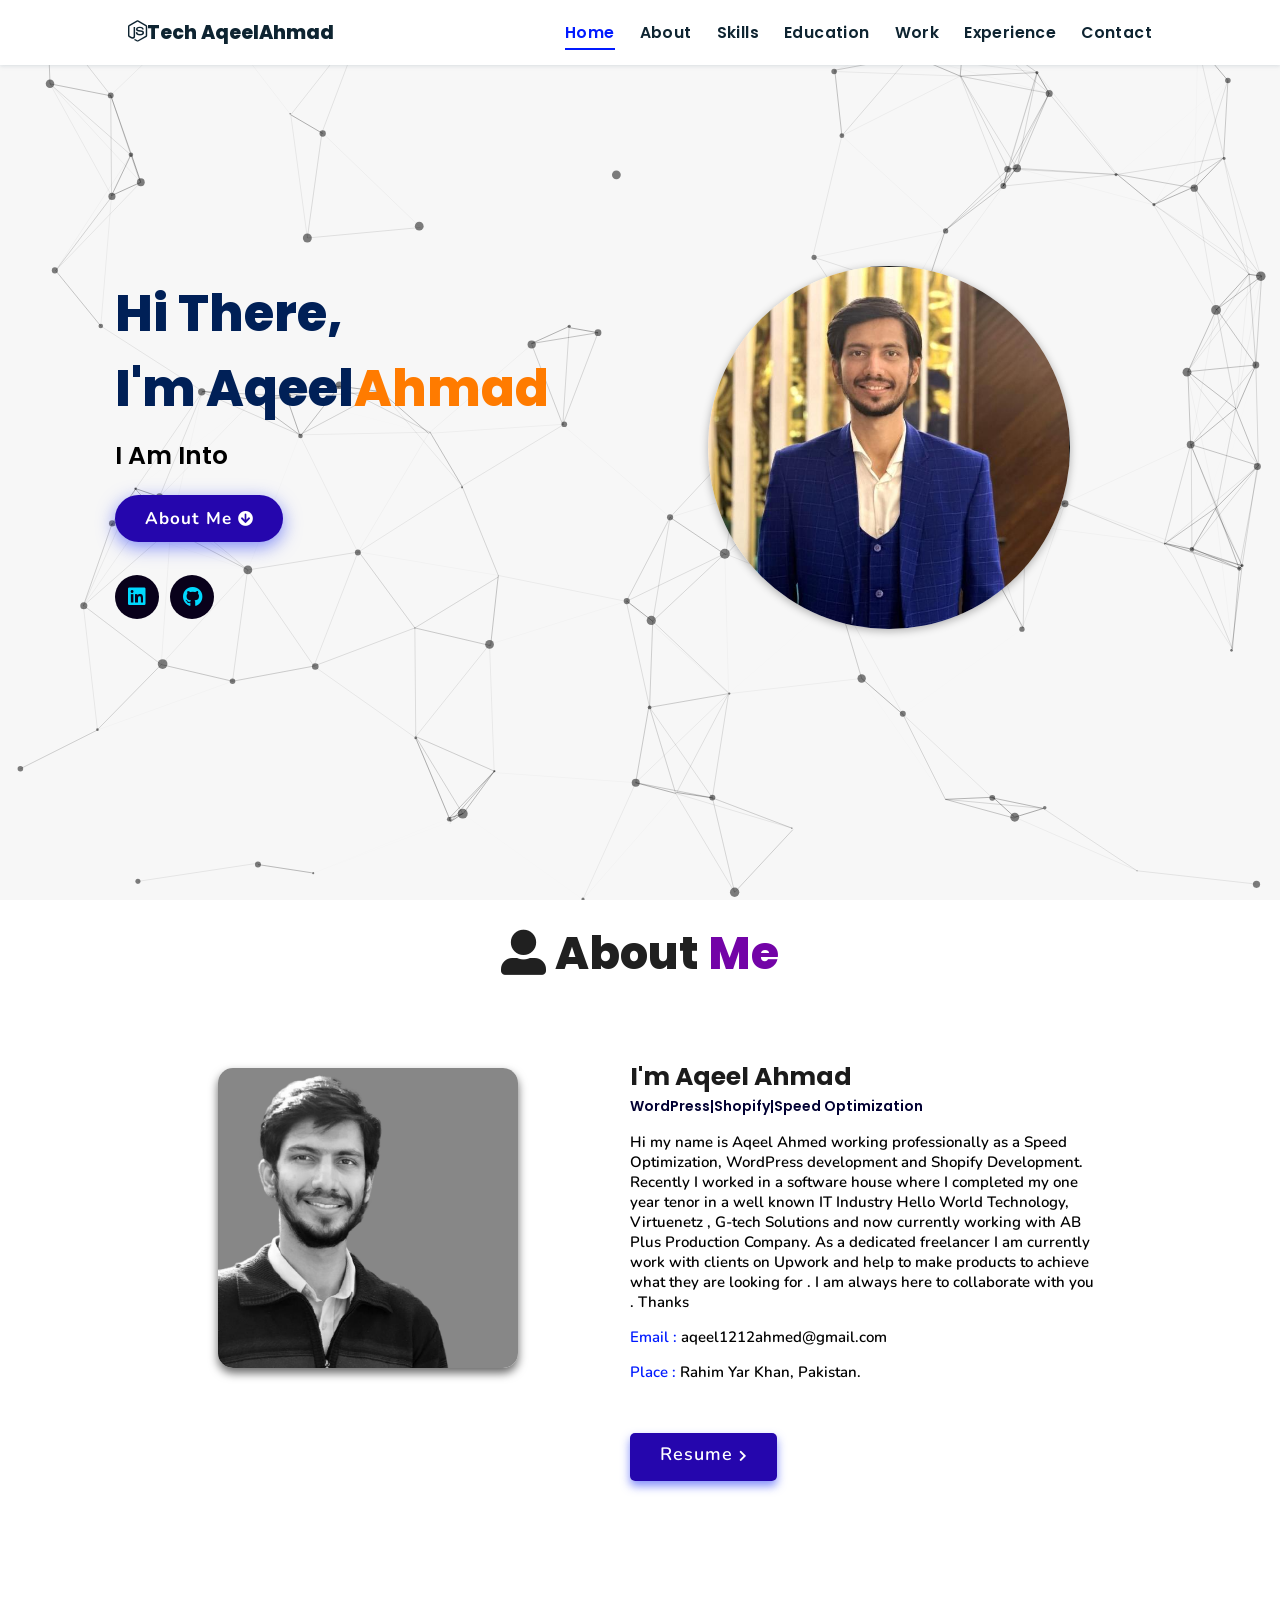
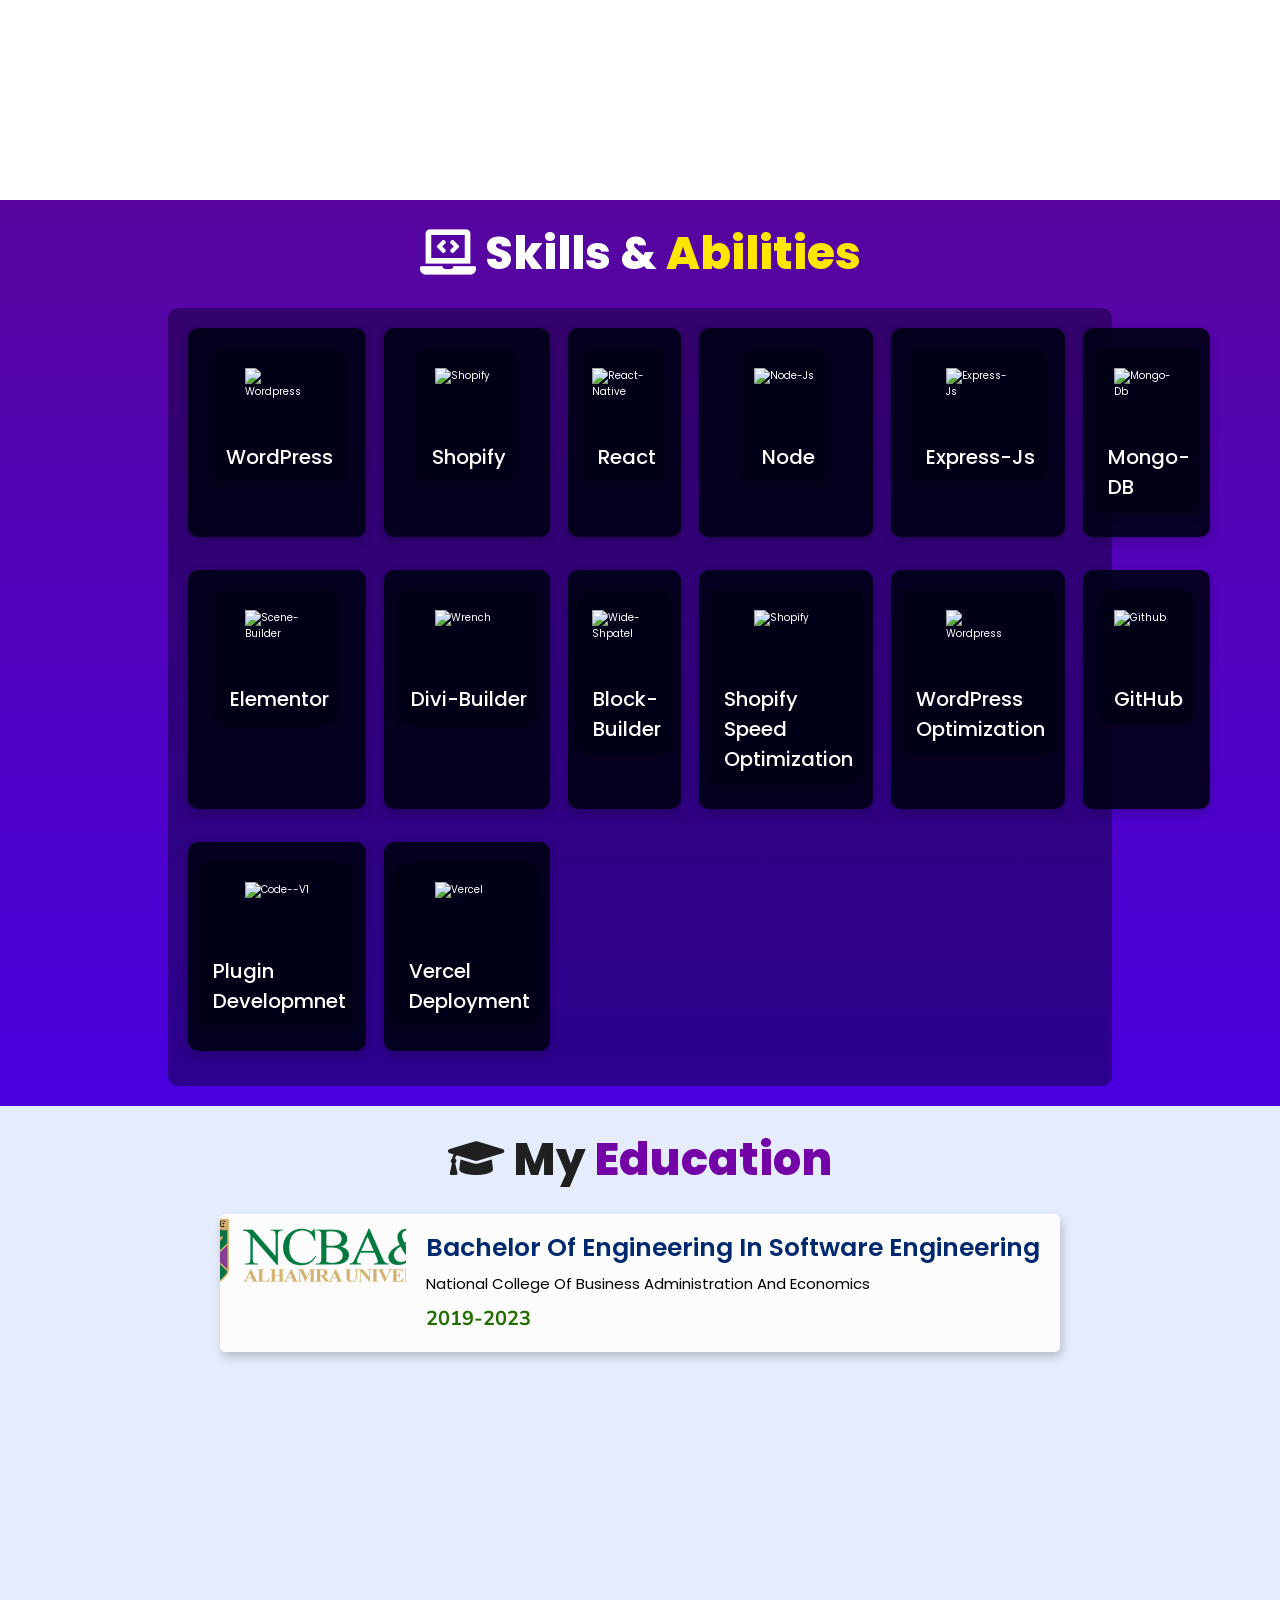
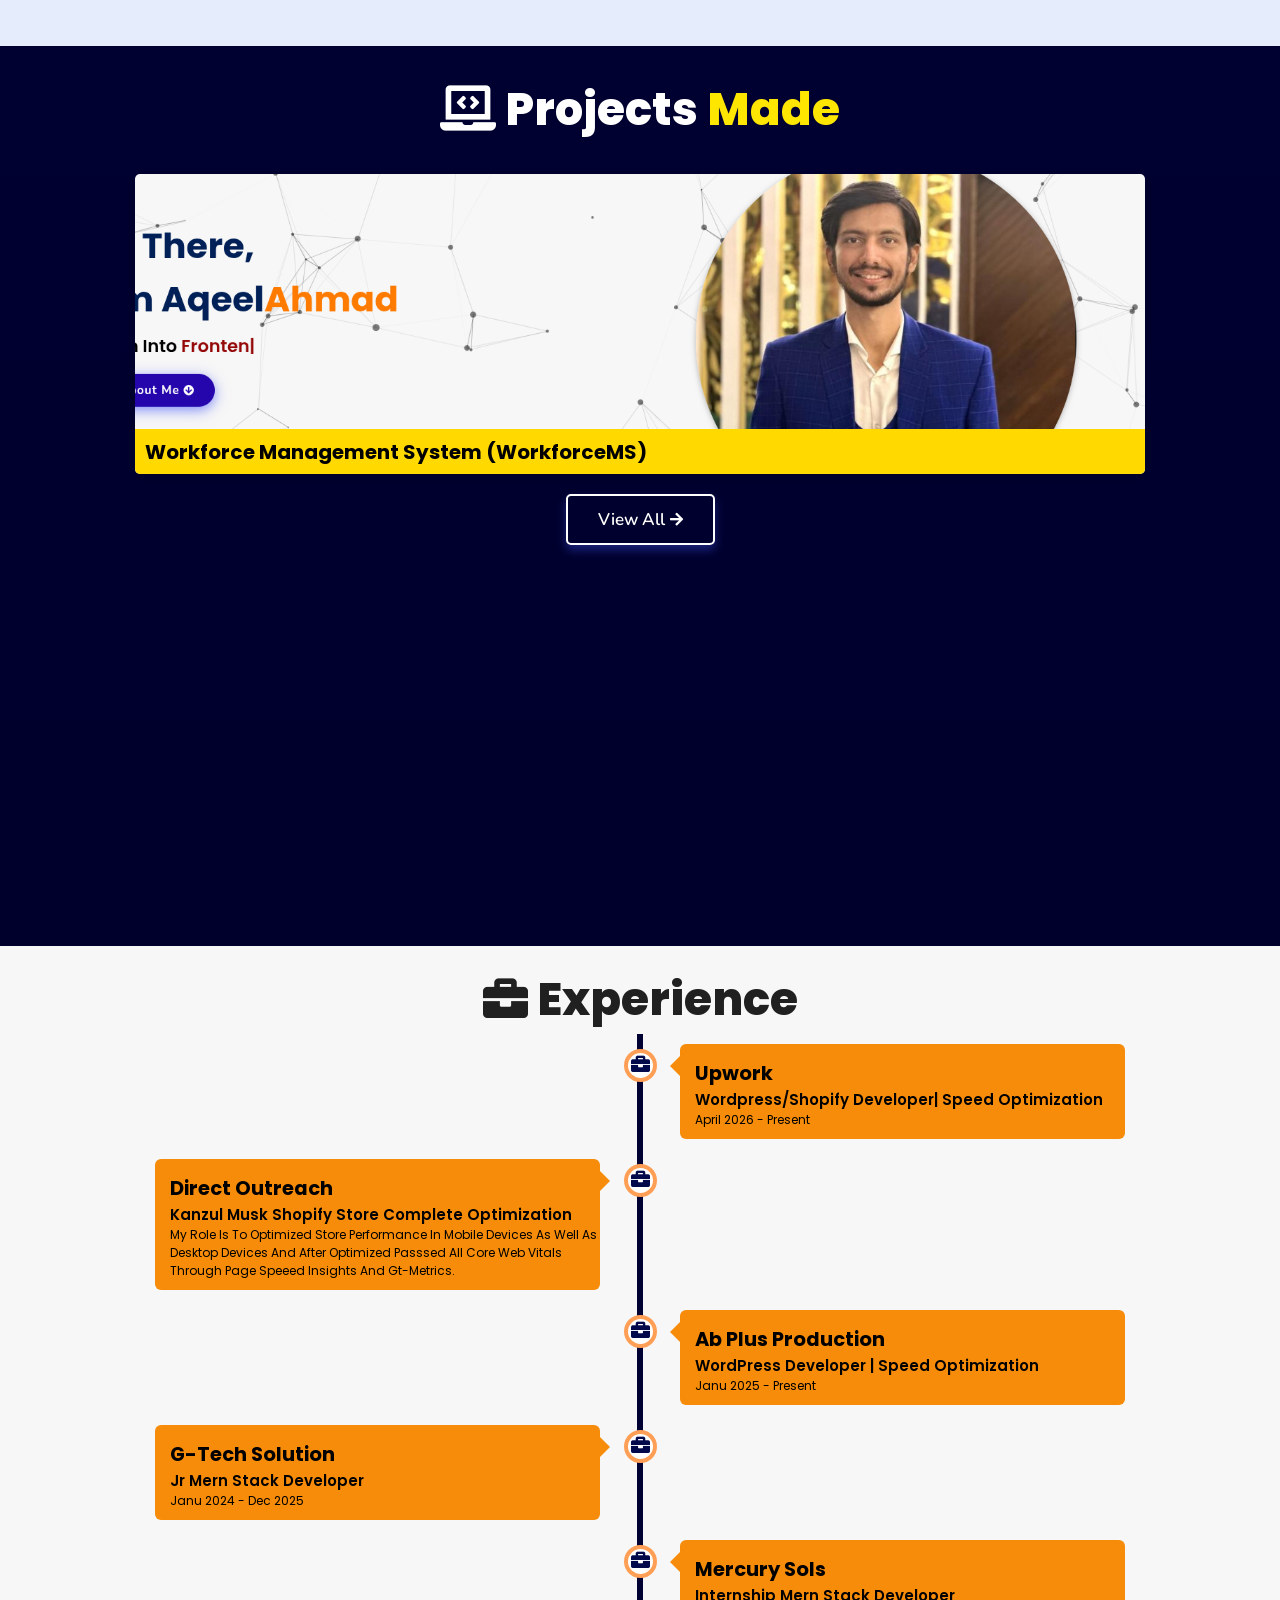
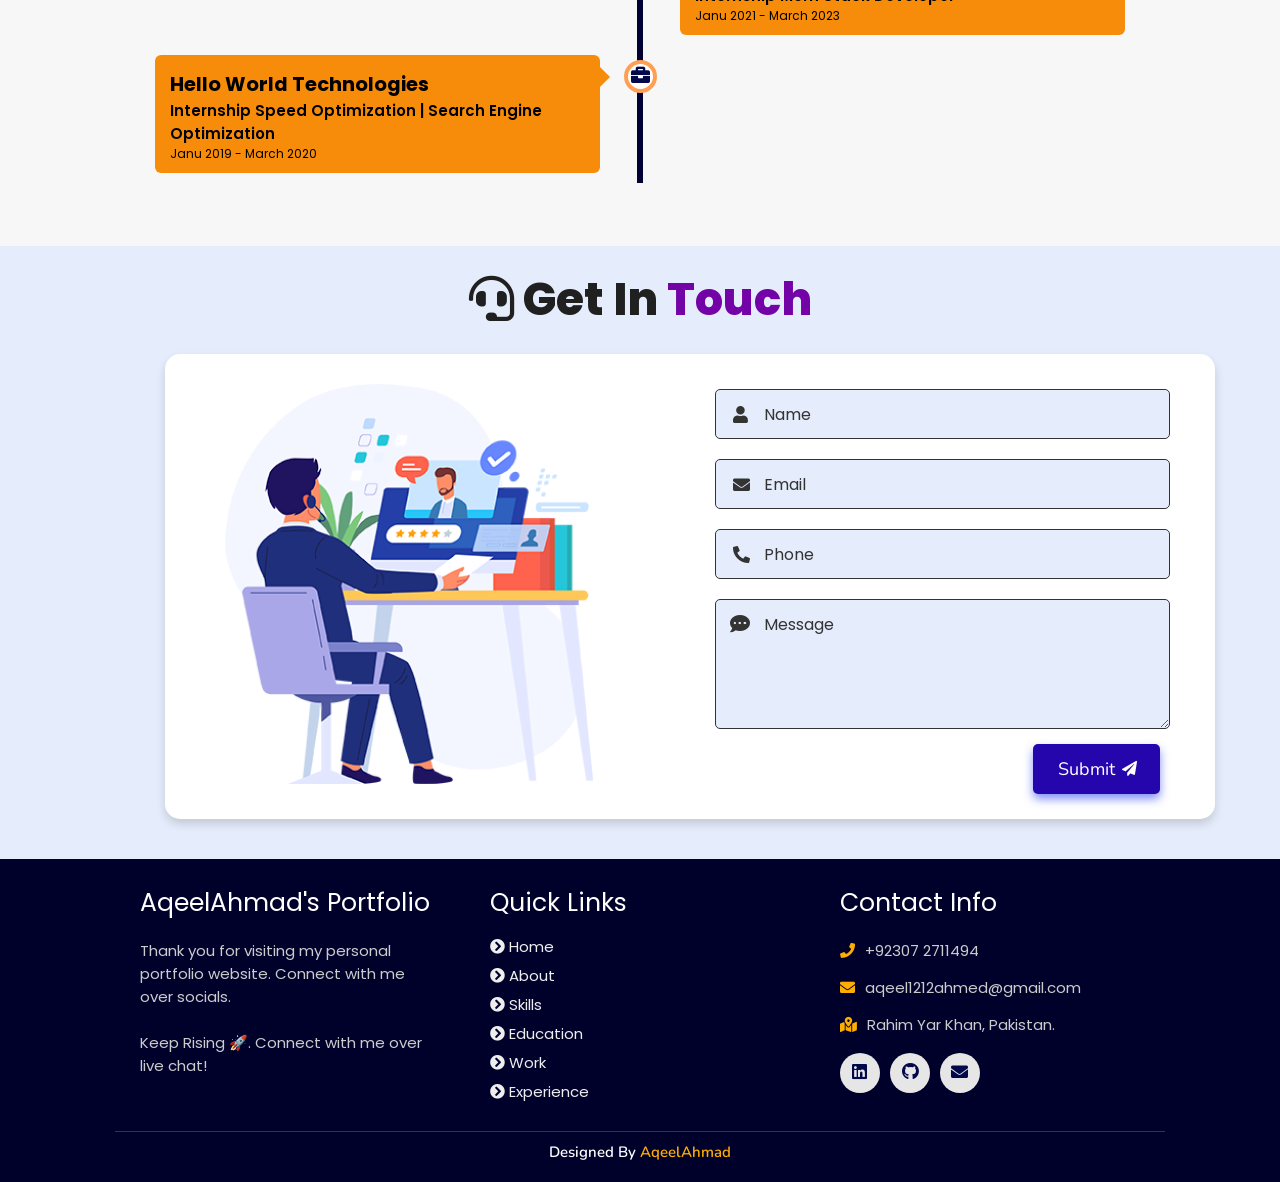
==== commit 2e177821: "Update index.html" ====
--- a/index.html
+++ b/index.html
@@ -105,7 +105,7 @@
         </div>
 
         <div class="resumebtn">
-          <a href="https://drive.google.com/drive/folders/1S7lylT5L4JHF-fdBglQl9Vn6OaE0PzQW/view" target="_blank"
+          <a href="https://drive.google.com/file/d/1gLIqkq3vnoHYKjLZVdEYrzTQSvXyEMdy/view?usp=drive_link" target="_blank"
             class="btn"><span>Resume</span>
             <i class="fas fa-chevron-right"></i>
           </a>
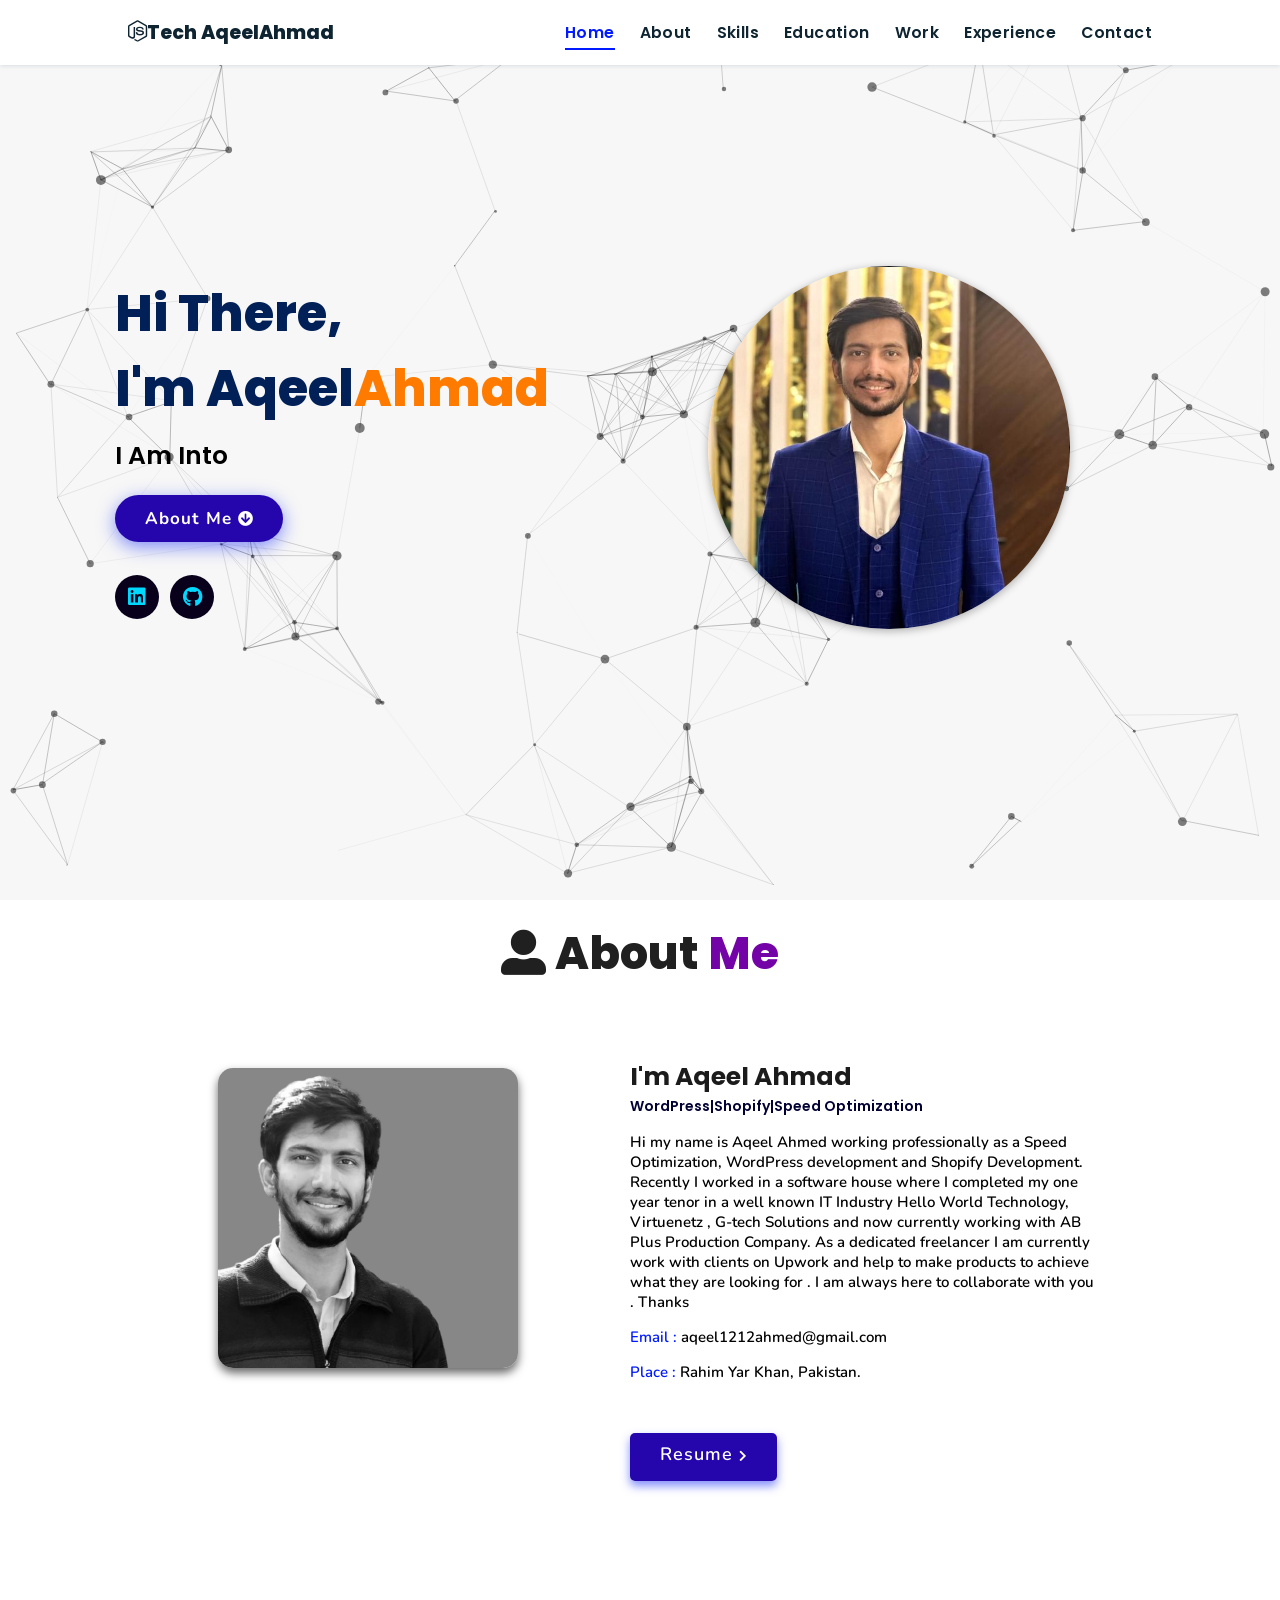
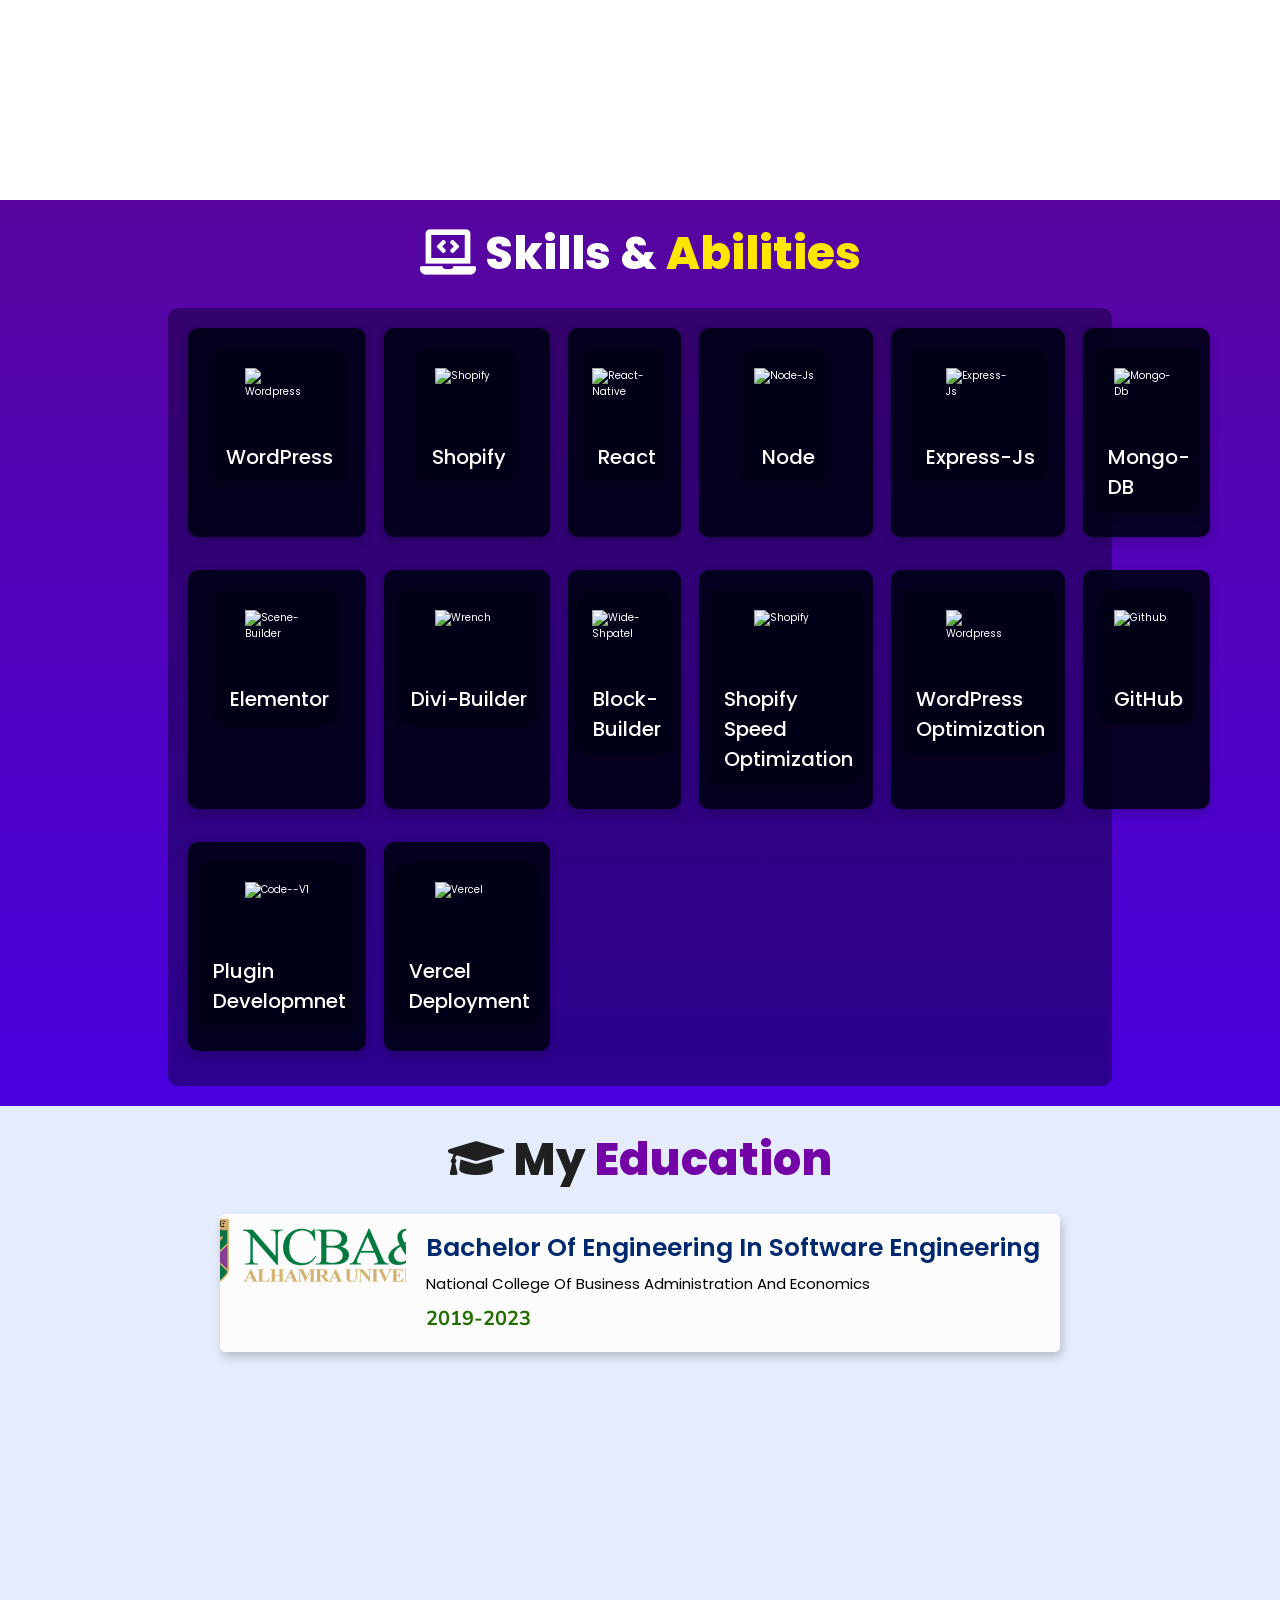
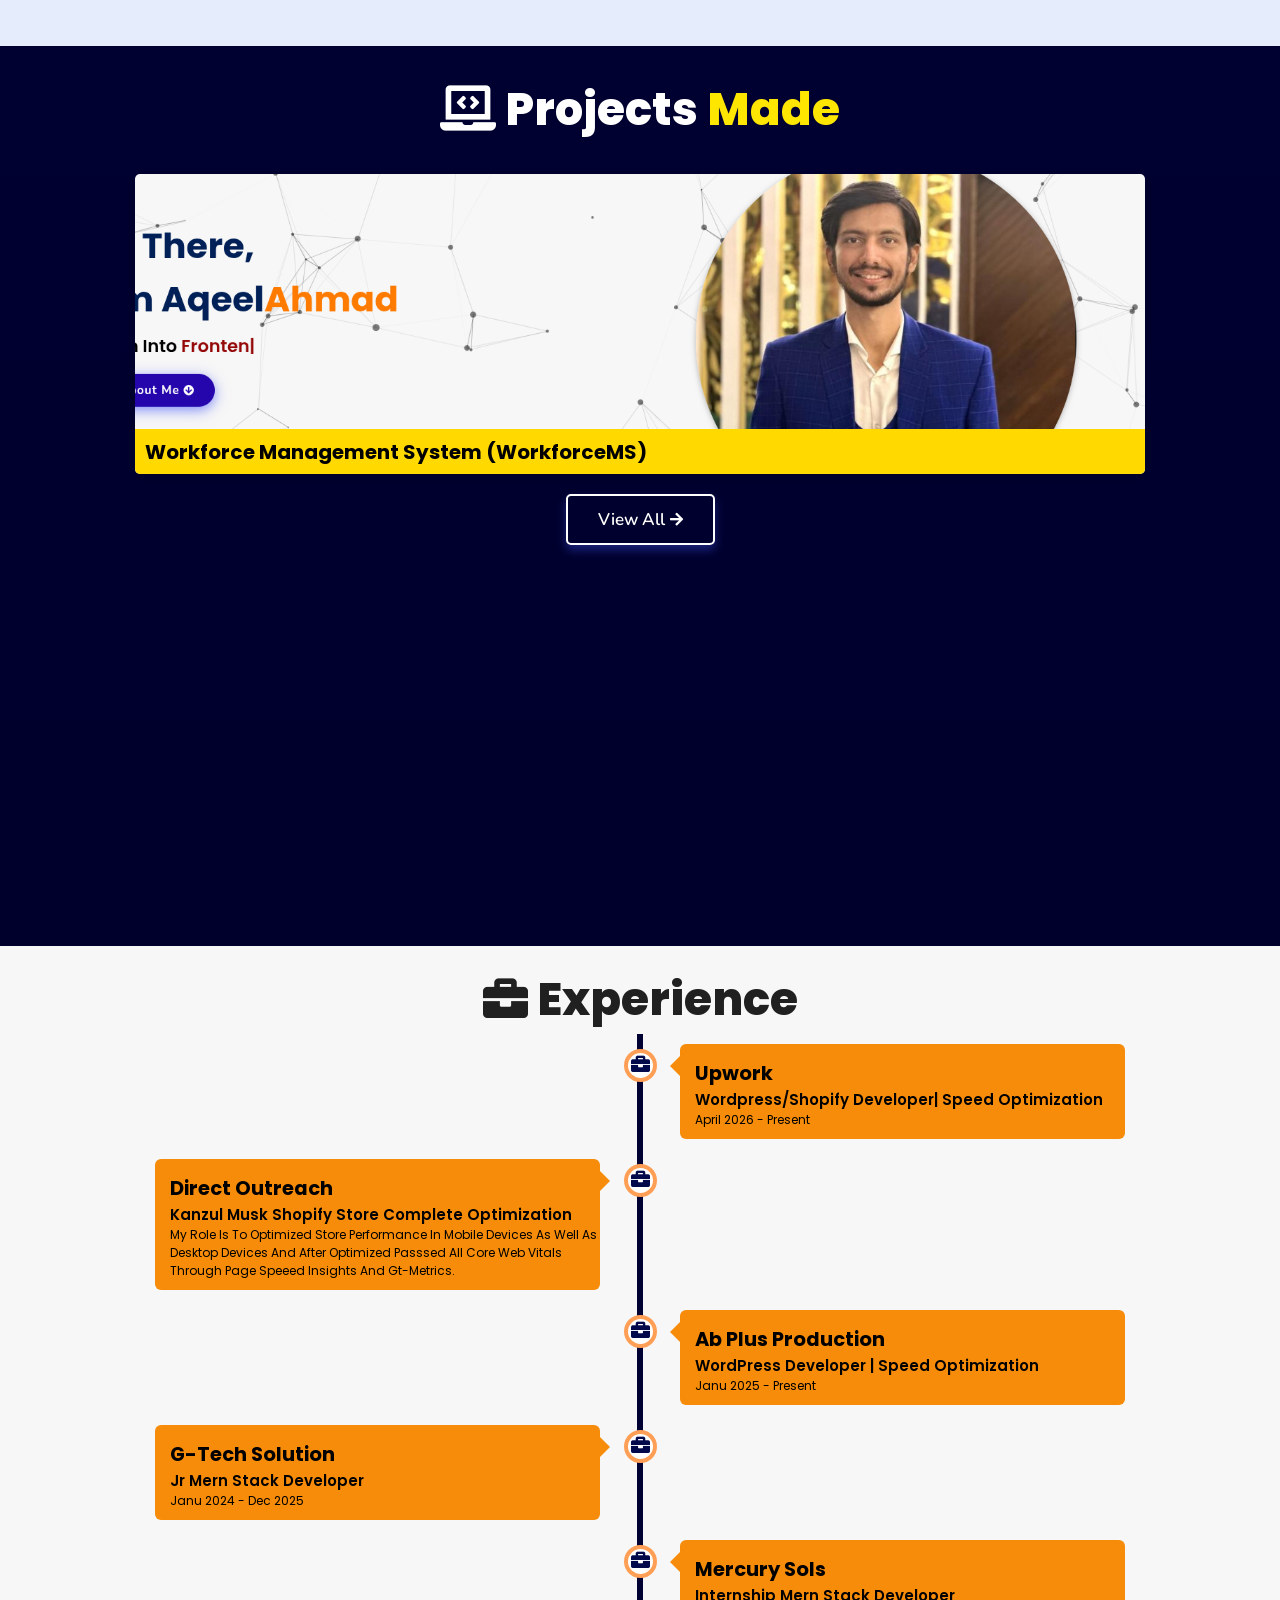
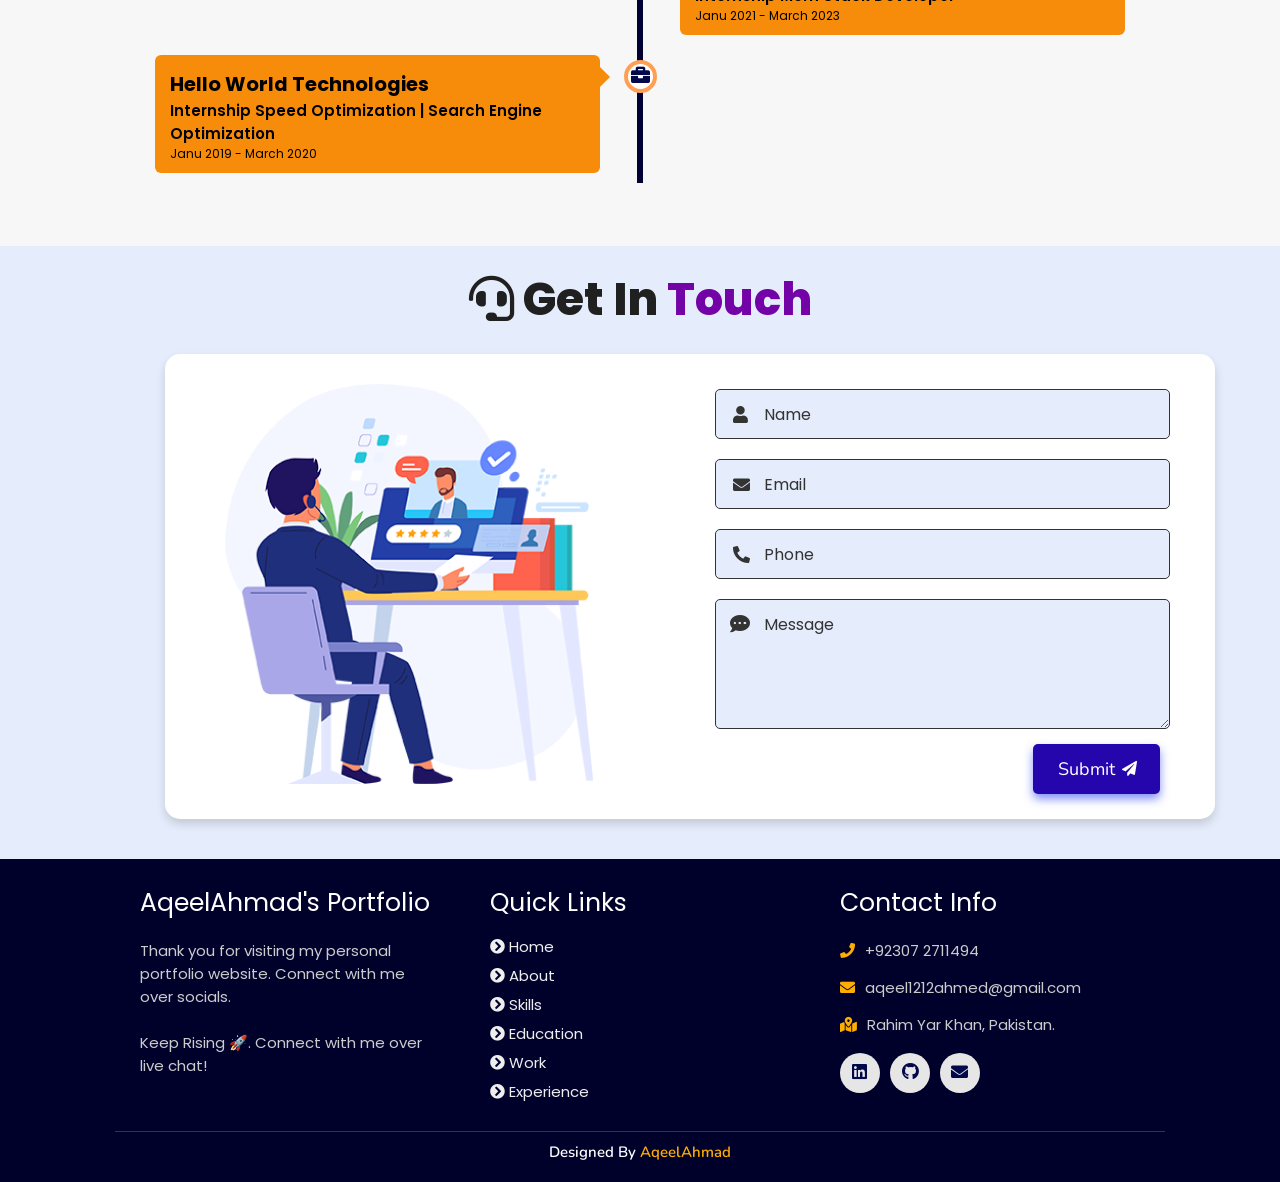
==== commit 2d145d94: "Update index.html" ====
--- a/index.html
+++ b/index.html
@@ -105,7 +105,7 @@
         </div>
 
         <div class="resumebtn">
-          <a href="https://drive.google.com/file/d/1gLIqkq3vnoHYKjLZVdEYrzTQSvXyEMdy/view?usp=drive_link" target="_blank"
+          <a href="https://drive.google.com/file/d/1gLIqkq3vnoHYKjLZVdEYrzTQSvXyEMdy/view?usp=sharing" target="_blank"
             class="btn"><span>Resume</span>
             <i class="fas fa-chevron-right"></i>
           </a>
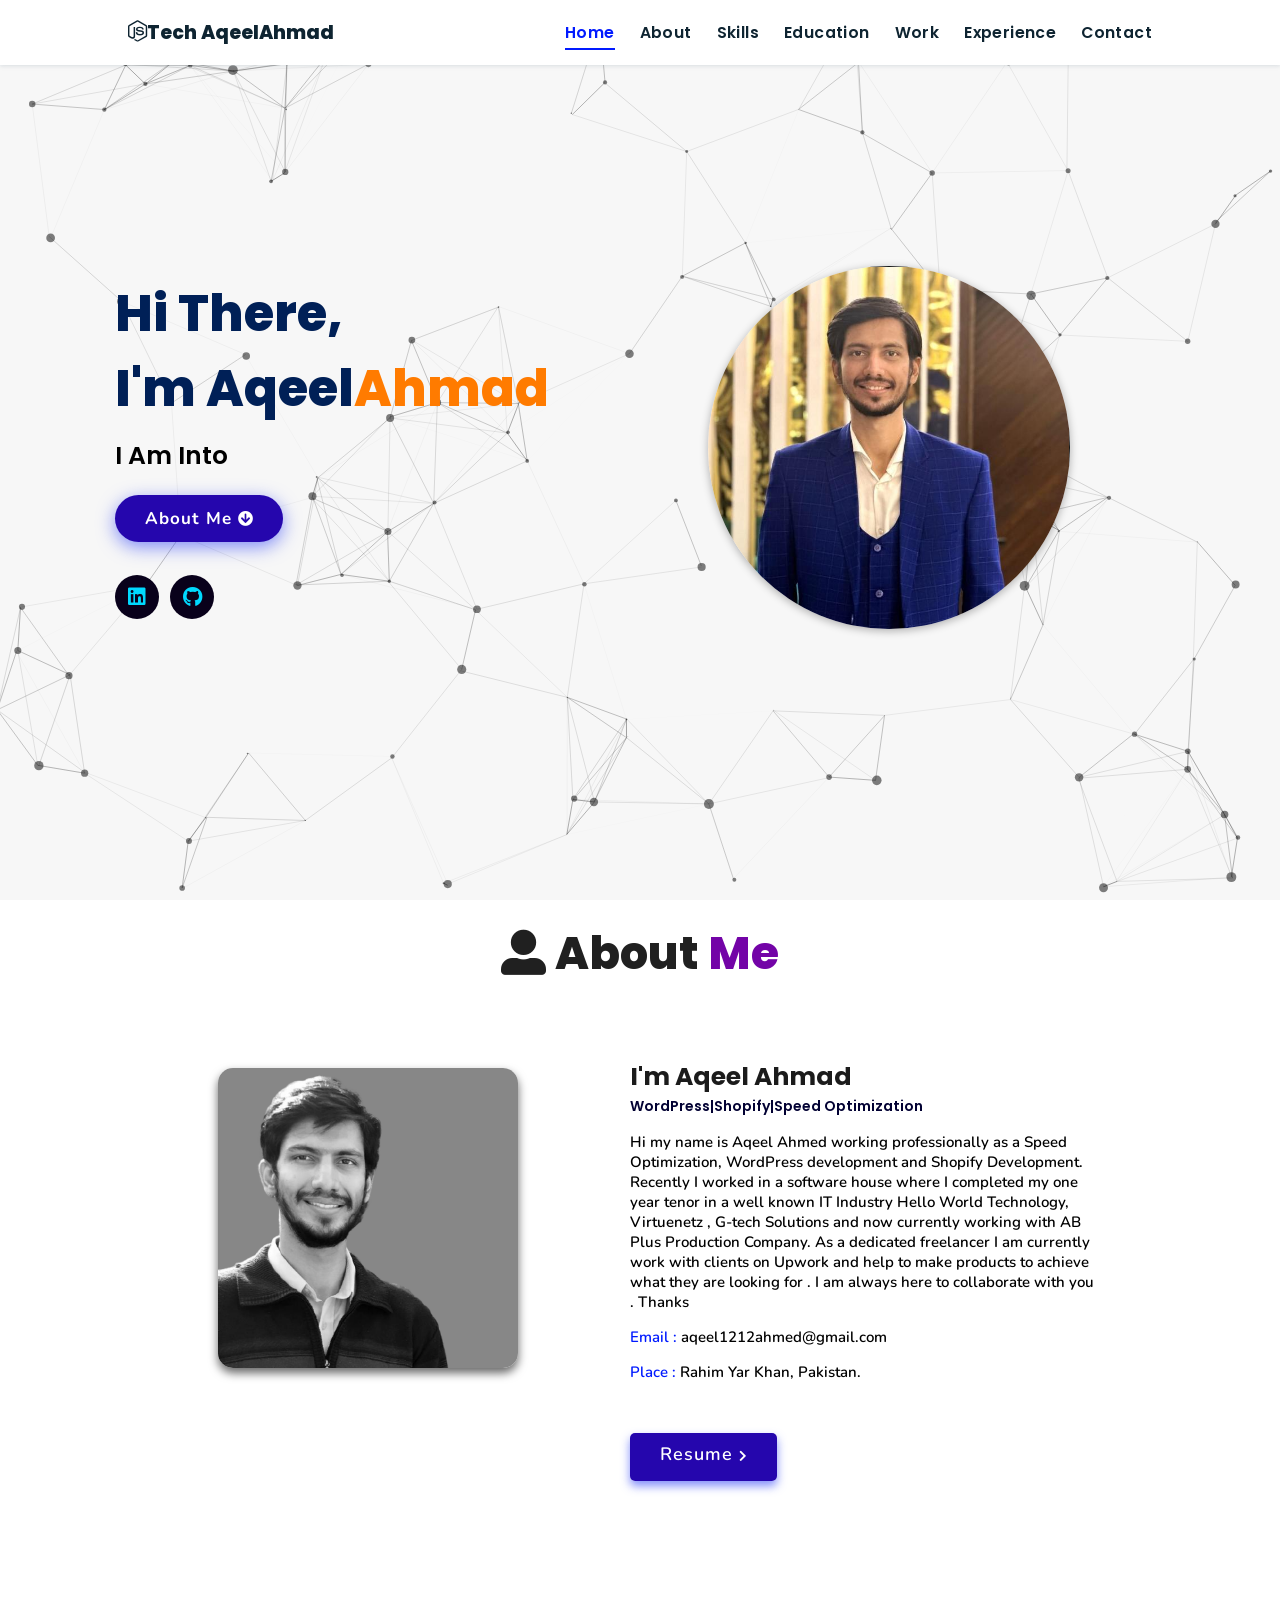
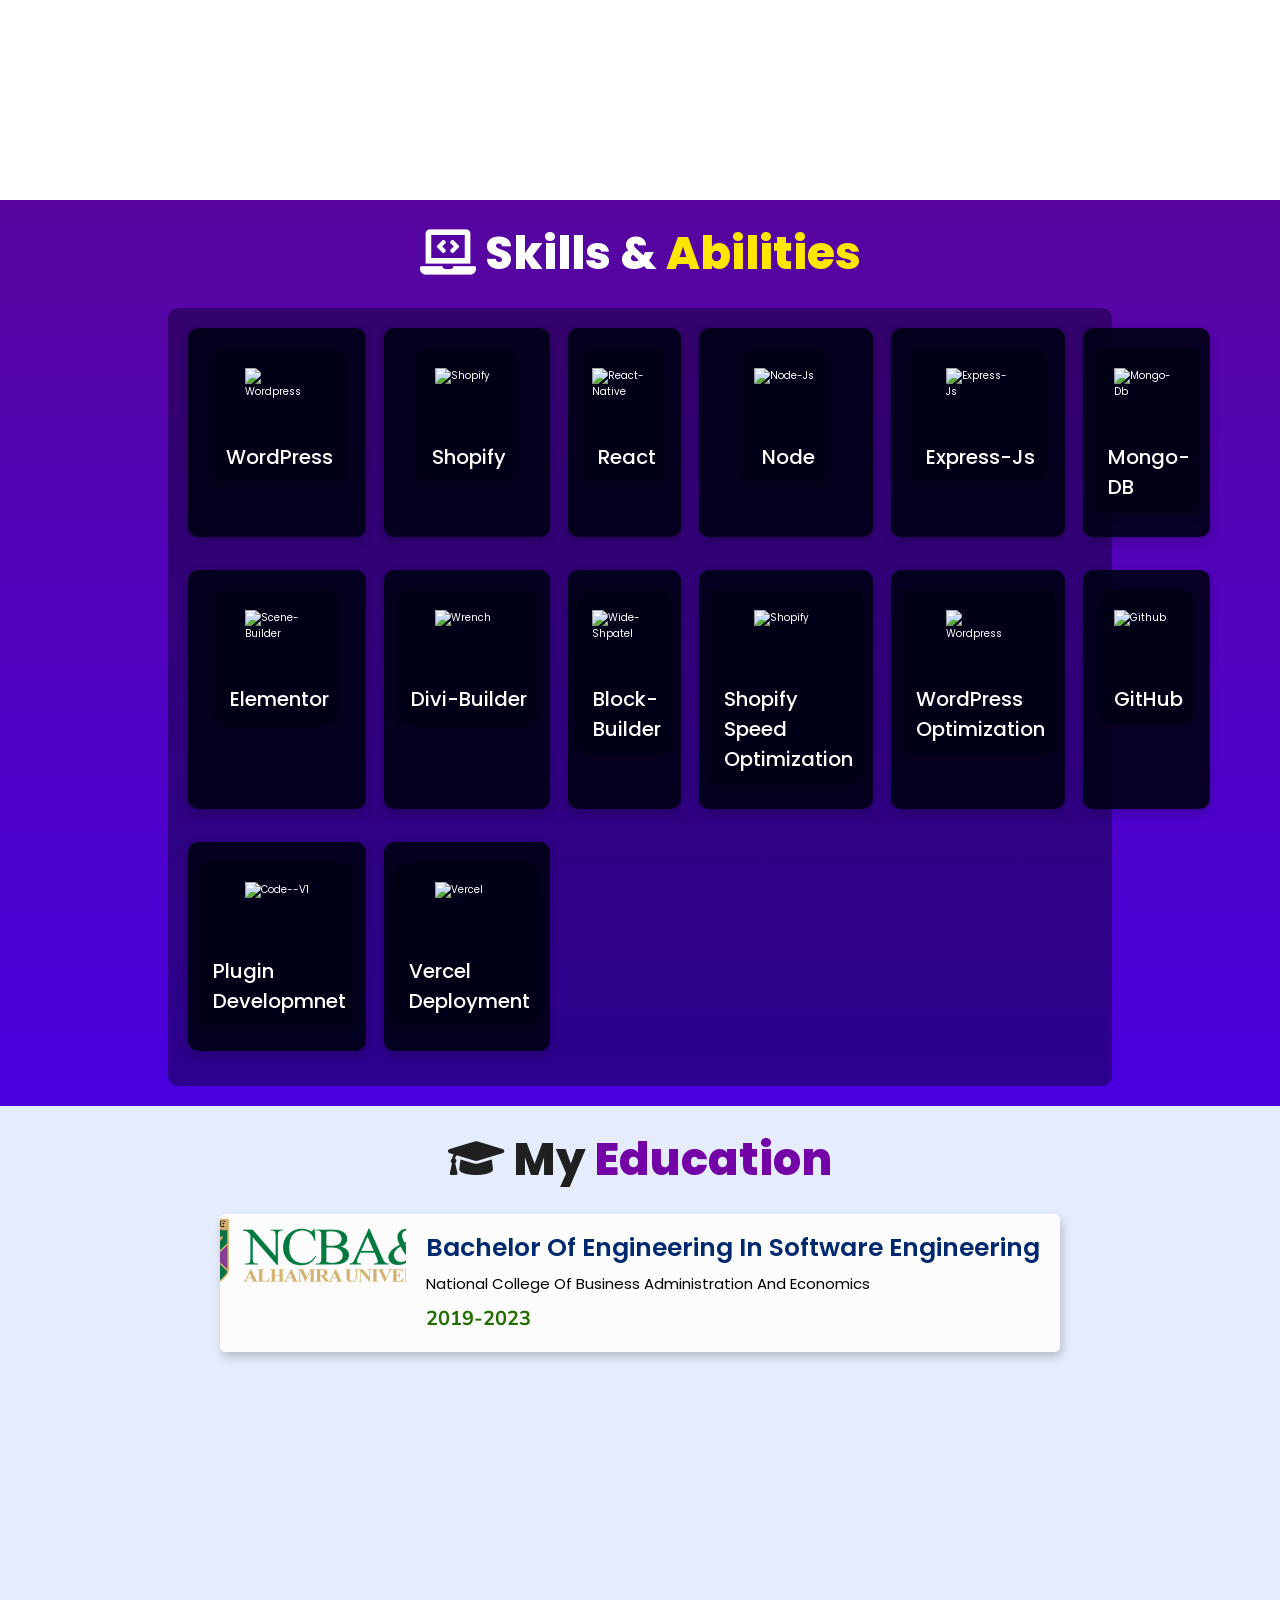
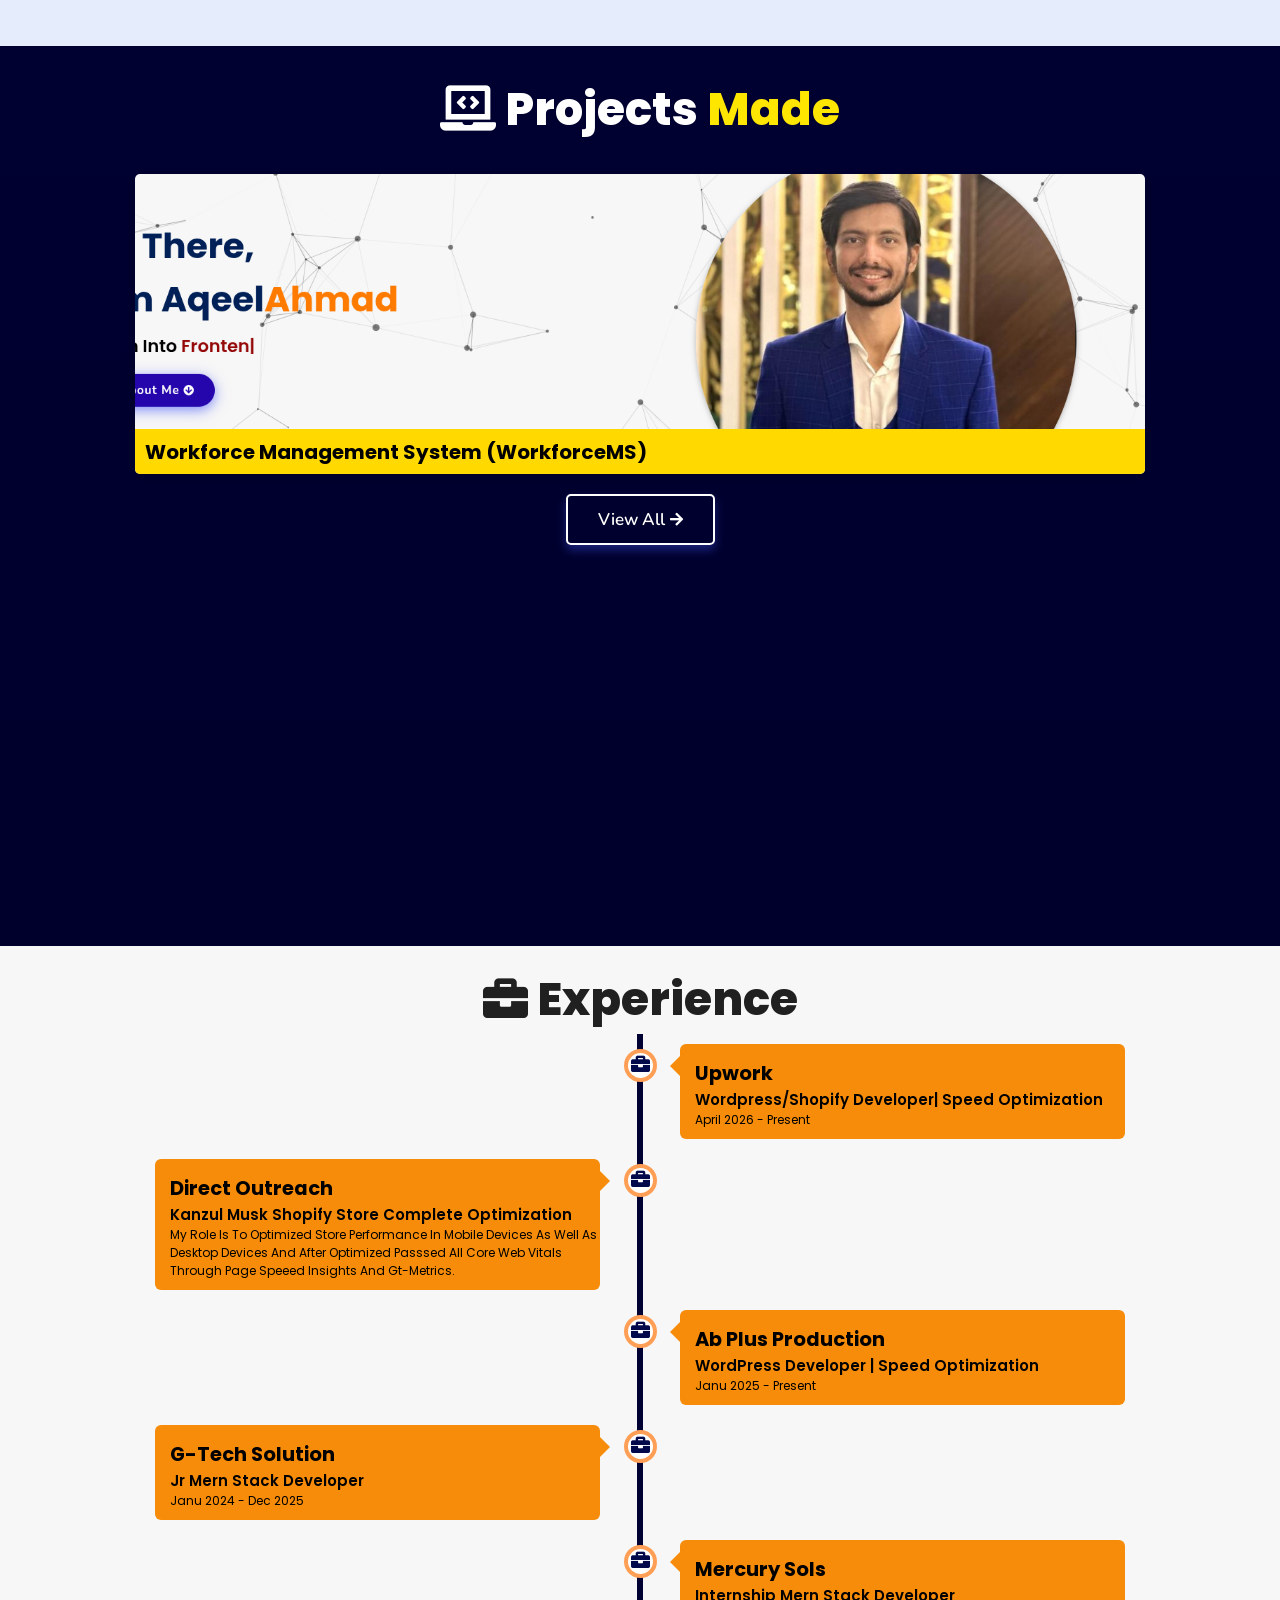
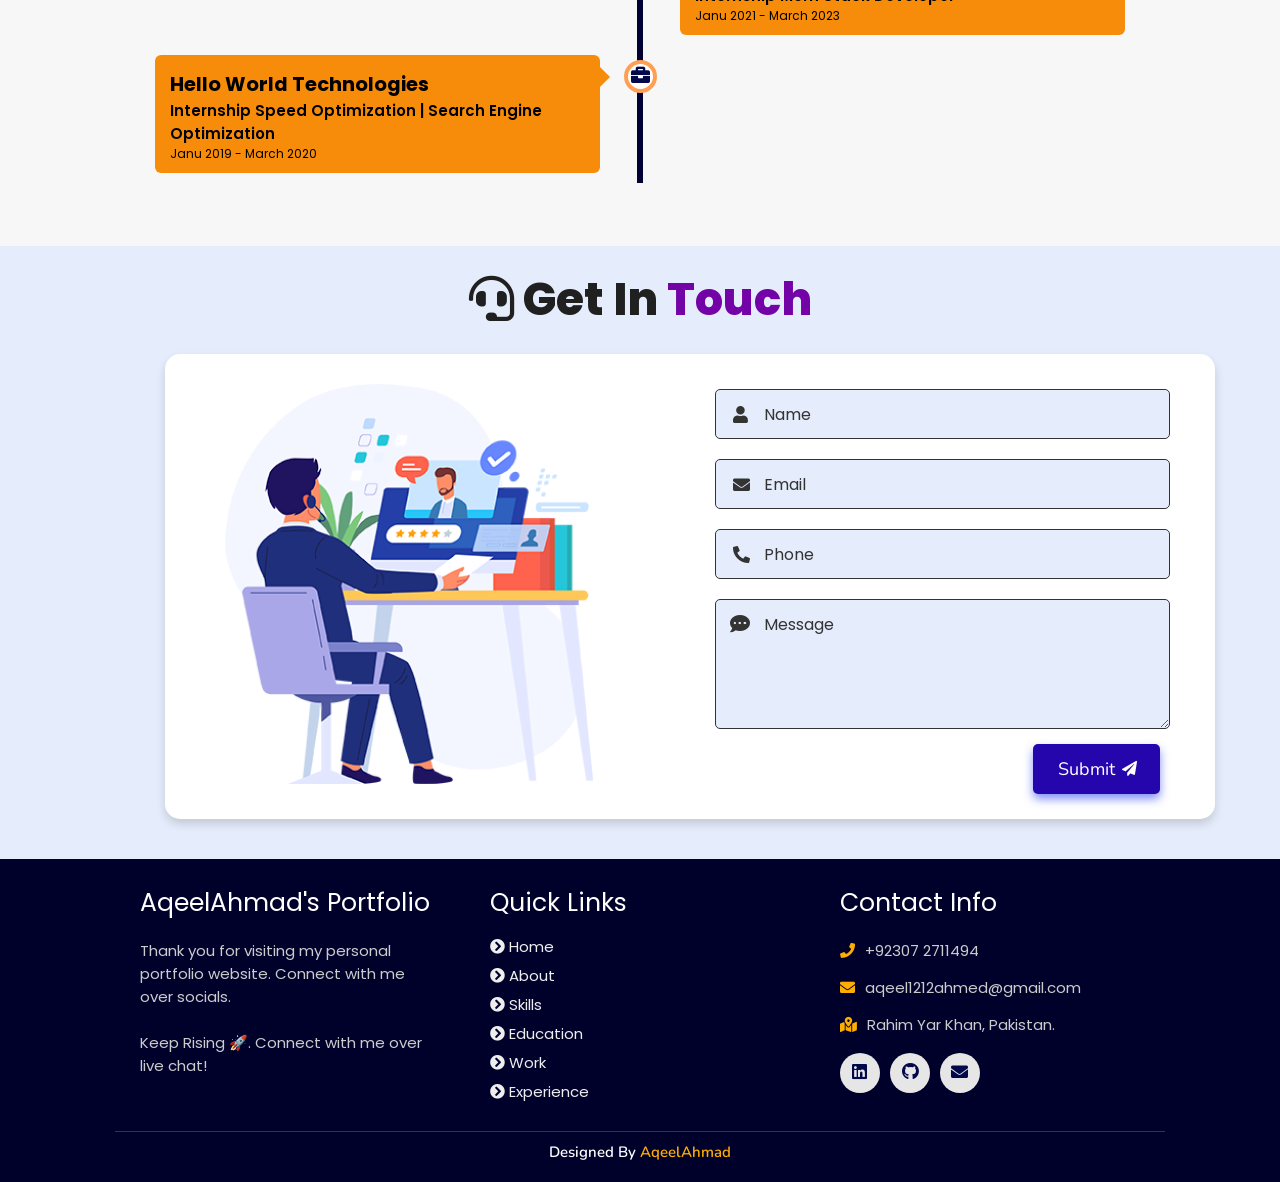
==== commit 46fcf0c7: "Update index.html" ====
--- a/index.html
+++ b/index.html
@@ -325,9 +325,9 @@
 
 Collaborated on frontend and backend development, optimized application performance, improved user experience, integrated APIs, managed MongoDB databases, and resolved application issues to ensure reliability and maintainability. Followed modern development best practices, including responsive design, clean code architecture, Git version control, and performance optimization to deliver a secure and efficient workforce management platform.</p>
             <div class="btns">
-              <!-- <a href="#" class="btn" target="_blank"><i class="fas fa-eye"></i> View</a> -->
-              <a href="https://workforcems.com.au/" class="btn" target="_blank">Code <i
-                  class="fas fa-code"></i></a>
+              <a href="https://workforcems.com.au/" class="btn" target="_blank"><i class="fas fa-eye"></i> View</a>
+              <!-- <a href="https://workforcems.com.au/" class="btn" target="_blank">Code <i
+                  class="fas fa-code"></i></a> -->
             </div>
           </div>
         </div>
